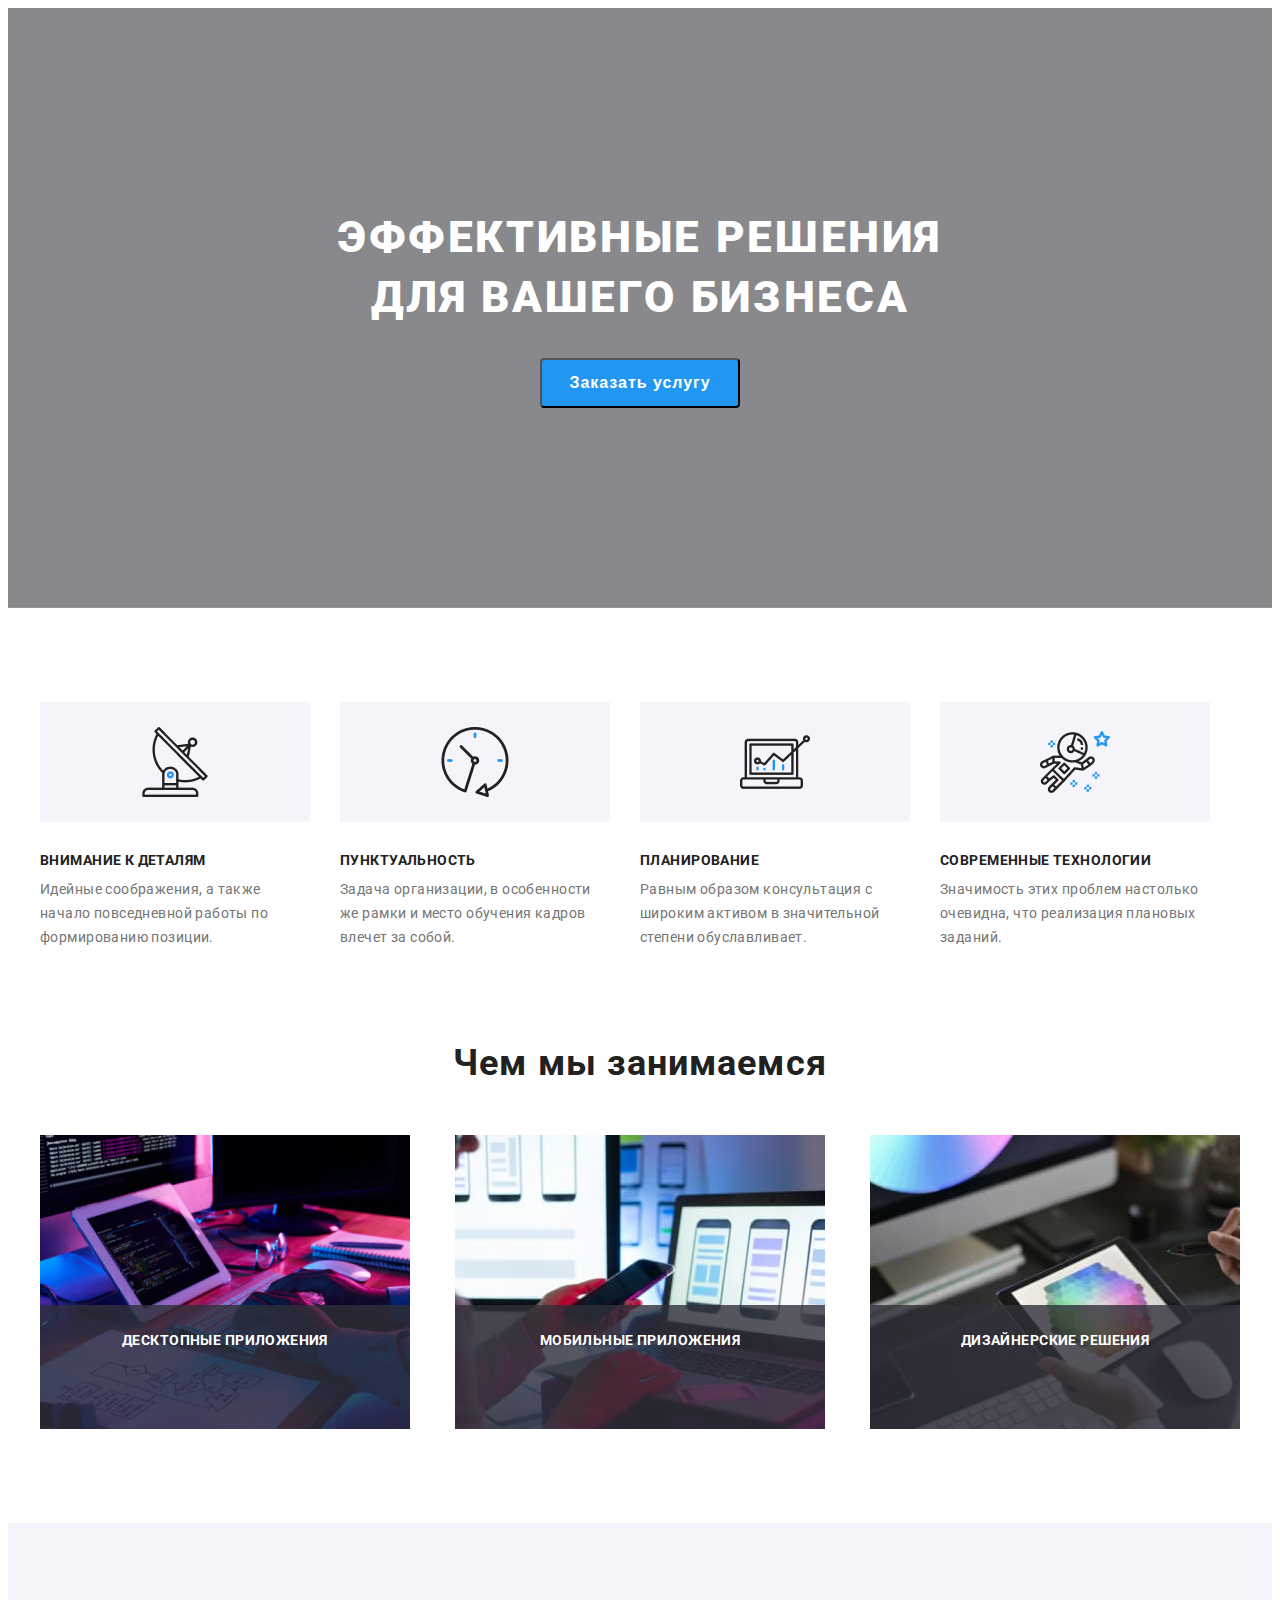
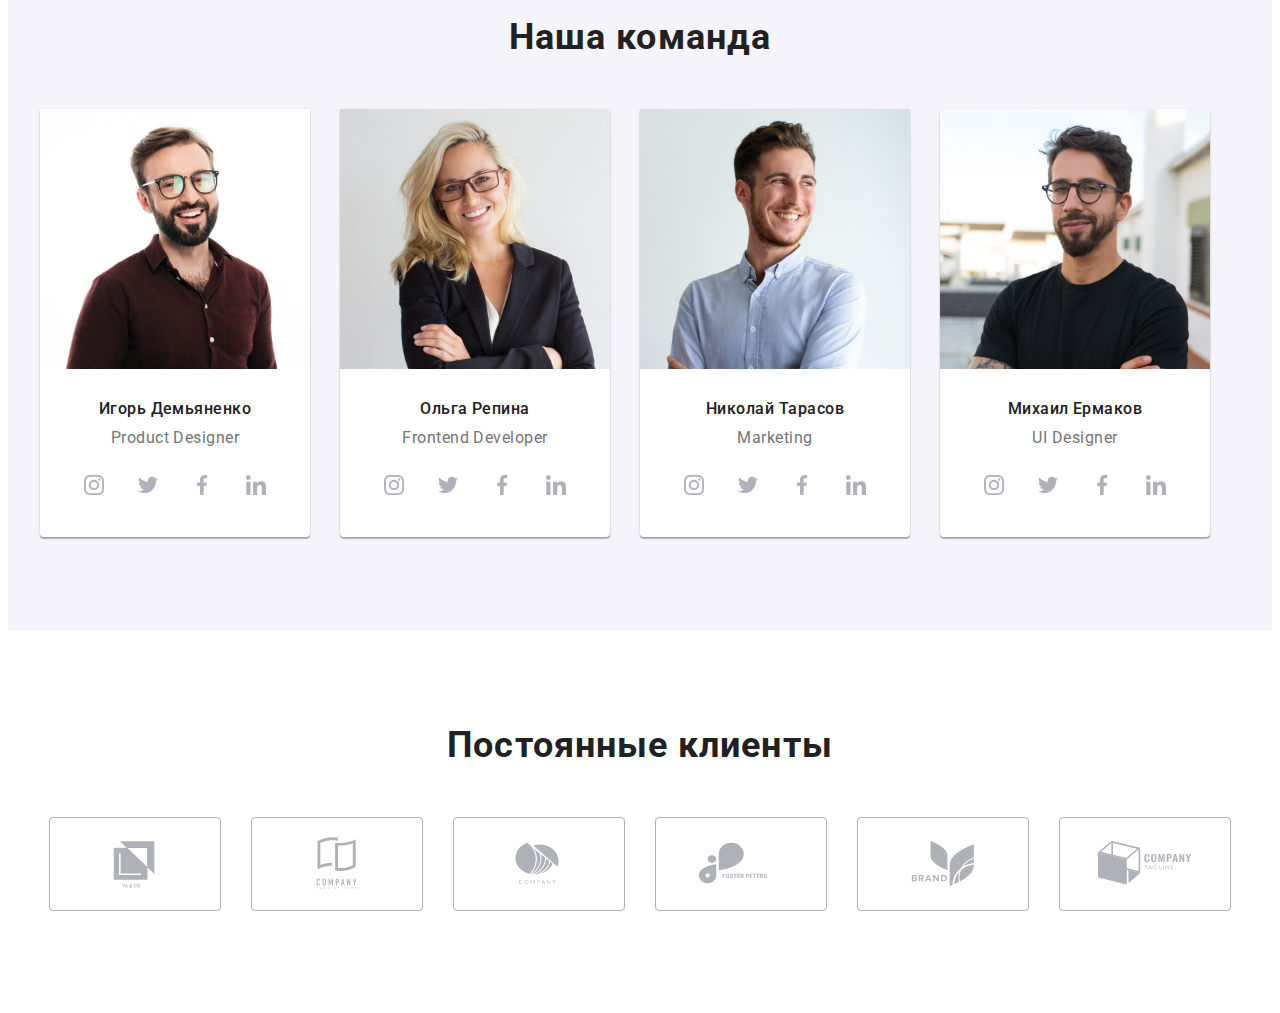
==== index.html @ 7abb2658 "clients" ====
<!DOCTYPE html>
<html lang="ru">
  <head>
    <meta charset="UTF-8" />
    <meta http-equiv="X-UA-Compatible" content="IE=edge" />
    <meta name="viewport" content="width=device-width, initial-scale=1.0" />
    <title>Document</title>
    <link rel="preconnect" href="https://fonts.googleapis.com" />
    <link rel="preconnect" href="https://fonts.gstatic.com" crossorigin />
    <link
      href="https://fonts.googleapis.com/css2?family=Raleway:wght@700&family=Roboto:wght@400;500;700;900&display=swap"
      rel="stylesheet"
    />
    <link
      rel="stylesheet"
      href="https://cdnjs.cloudflare.com/ajax/libs/modern-normalize/1.1.0/modern-normalize.min.css"
      integrity="sha512-wpPYUAdjBVSE4KJnH1VR1HeZfpl1ub8YT/NKx4PuQ5NmX2tKuGu6U/JRp5y+Y8XG2tV+wKQpNHVUX03MfMFn9Q=="
      crossorigin="anonymous"
      referrerpolicy="no-referrer"
    />
    <!-- <link rel="stylesheet" href="./css/styles.css" /> -->
    <link rel="stylesheet" href="./css/main.min.css" />
  </head>
  <body>
    <!-- <header class="header">
      <div class="conteiner conteiner--header">
        <a class="logo logo--header line-none" href="index.html"
          ><span class="logo__web">Web</span>Studio</a
        >
        <nav>
          <ul class="nav no-dots">
            <li class="nav__item">
              <a class="nav__link link line-none" href="index.html"> Студия </a>
            </li>
            <li class="nav__item">
              <a class="nav__link line-none" href="./portfolio.html">
                Портфолио
              </a>
            </li>
            <li class="nav__item">
              <a class="nav__link line-none" href=""> Контакты </a>
            </li>
          </ul>
        </nav>

        <ul class="contacts no-dots">
          <li class="contacts__item">
            <a class="contacts__link line-none" href="mailto:info@devstudio.com"
              ><svg class="contacts__icon" width="16" height="12">
                <use
                  href="./images/contacts/symbol-defs.svg#icon-envelope-1"
                ></use></svg
              >info@devstudio.com</a
            >
          </li>
          <li class="contacts__item">
            <a class="contacts__link line-none" href="tel:+380961111111"
              ><svg class="contacts__icon" width="10" height="16">
                <use
                  href="./images/contacts/symbol-defs.svg#icon-smartphone-1"
                ></use></svg
              >+38 096 111 11 11</a
            >
          </li>
        </ul>
      </div>
    </header> -->

    <main>
      <!-- секция с баннером -->
      <section class="baner">
        <div class="conteiner">
          <h1 class="baner__title">Эффективные решения для вашего бизнеса</h1>
          <button class="button" type="button" data-modal-open>
            Заказать услугу
          </button>
        </div>
      </section>

      <!-- секция с преимуществами -->
      <section class="benefits section">
        <div class="conteiner">
          <h2 class="visually-hidden">Наши преимущества</h2>
          <ul class="benefits__list no-dots">
            <li class="benefits__item">
              <h3 class="benefits__title">Внимание к деталям</h3>
              <p class="benefits__text">
                Идейные соображения, а также начало повседневной работы по
                формированию позиции.
              </p>
            </li>
            <li class="benefits__item">
              <h3 class="benefits__title">Пунктуальность</h3>
              <p class="benefits__text">
                Задача организации, в особенности же рамки и место обучения
                кадров влечет за собой.
              </p>
            </li>
            <li class="benefits__item">
              <h3 class="benefits__title">Планирование</h3>
              <p class="benefits__text">
                Равным образом консультация с широким активом в значительной
                степени обуславливает.
              </p>
            </li>
            <li class="benefits__item">
              <h3 class="benefits__title">Современные технологии</h3>
              <p class="benefits__text">
                Значимость этих проблем настолько очевидна, что реализация
                плановых заданий.
              </p>
            </li>
          </ul>
        </div>
      </section>

      <!-- секция Чем мы занимаемся -->
      <section class="pictures section">
        <div class="conteiner">
          <h2 class="title">Чем мы занимаемся</h2>
          <ul class="pictures__list no-dots">
            <li class="pictures__item">
              <a class="line-none" href=""
                ><div class="picture__caption">
                  <img
                    class="pictures__images"
                    src="images/index/box_1.jpg"
                    alt="программист набирает код на компьютере"
                    width="370"
                  />
                  <p class="pictures__text">десктопные приложения</p>
                </div></a
              >
            </li>
            <li class="pictures__item">
              <a class="line-none" href=""
                ><div class="picture__caption">
                  <img
                    class="pictures__images"
                    src="images/index/box.2.jpg"
                    alt="человек держит телефон перед монитоором"
                    width="370"
                  />
                  <p class="pictures__text">Мобильные приложения</p>
                </div></a
              >
            </li>
            <li class="pictures__item">
              <a class="line-none" href=""
                ><div class="picture__caption">
                  <img
                    class="pictures__images"
                    src="images/index/box.3.jpg"
                    alt="планшет в руках у человека"
                    width="370"
                  />
                  <p class="pictures__text">Дизайнерские решения</p>
                </div></a
              >
            </li>
          </ul>
        </div>
      </section>

      <!-- секция Наша команда -->
      <section class="team section">
        <div class="conteiner">
          <h2 class="title">Наша команда</h2>
          <ul class="team__list no-dots">
            <li class="team__item">
              <img
                src="images/index/igor-1.jpg"
                alt="Игорь Демьяненко"
                width="270"
              />
              <h3 class="team__names">Игорь Демьяненко</h3>
              <p class="team__profession">Product Designer</p>
              <ul class="social__list no-dots">
                <li class="social__item">
                  <a class="social__link line-none" href=""
                    ><svg class="social__icon" width="20" height="20">
                      <use
                        href="./images/social/icons.svg#icon-instagram-1"
                      ></use></svg
                  ></a>
                </li>
                <li class="social__item">
                  <a class="social__link line-none" href=""
                    ><svg class="social__icon" width="20" height="20">
                      <use
                        href="./images/social/icons.svg#icon-twitter-1"
                      ></use></svg
                  ></a>
                </li>
                <li class="social__item">
                  <a class="social__link line-none" href=""
                    ><svg class="social__icon" width="20" height="20">
                      <use
                        href="./images/social/icons.svg#icon-facebook-1"
                      ></use></svg
                  ></a>
                </li>
                <li class="social__item">
                  <a class="social__link line-none" href=""
                    ><svg class="social__icon" width="20" height="20">
                      <use
                        href="./images/social/icons.svg#icon-linkedin-1"
                      ></use></svg
                  ></a>
                </li>
              </ul>
            </li>
            <li class="team__item">
              <img
                src="images/index/olga-1.jpg"
                alt="Ольга Репина"
                width="270"
              />
              <h3 class="team__names">Ольга Репина</h3>
              <p class="team__profession">Frontend Developer</p>
              <ul class="social__list no-dots">
                <li class="social__item">
                  <a class="social__link" href=""
                    ><svg class="social__icon" width="20" height="20">
                      <use
                        href="./images/social/icons.svg#icon-instagram-1"
                      ></use></svg
                  ></a>
                </li>
                <li class="social__item">
                  <a class="social__link" href=""
                    ><svg class="social__icon" width="20" height="20">
                      <use
                        href="./images/social/icons.svg#icon-twitter-1"
                      ></use></svg
                  ></a>
                </li>
                <li class="social__item">
                  <a class="social__link" href=""
                    ><svg class="social__icon" width="20" height="20">
                      <use
                        href="./images/social/icons.svg#icon-facebook-1"
                      ></use></svg
                  ></a>
                </li>
                <li class="social__item">
                  <a class="social__link" href=""
                    ><svg class="social__icon" width="20" height="20">
                      <use
                        href="./images/social/icons.svg#icon-linkedin-1"
                      ></use></svg
                  ></a>
                </li>
              </ul>
            </li>
            <li class="team__item">
              <img
                src="images/index/nikolay-1.jpg"
                alt="Николай Тарасов"
                width="270"
              />
              <h3 class="team__names">Николай Тарасов</h3>
              <p class="team__profession">Marketing</p>
              <ul class="social__list no-dots">
                <li class="social__item">
                  <a class="social__link" href=""
                    ><svg class="social__icon" width="20" height="20">
                      <use
                        href="./images/social/icons.svg#icon-instagram-1"
                      ></use></svg
                  ></a>
                </li>
                <li class="social__item">
                  <a class="social__link" href=""
                    ><svg class="social__icon" width="20" height="20">
                      <use
                        href="./images/social/icons.svg#icon-twitter-1"
                      ></use></svg
                  ></a>
                </li>
                <li class="social__item">
                  <a class="social__link" href=""
                    ><svg class="social__icon" width="20" height="20">
                      <use
                        href="./images/social/icons.svg#icon-facebook-1"
                      ></use></svg
                  ></a>
                </li>
                <li class="social__item">
                  <a class="social__link" href=""
                    ><svg class="social__icon" width="20" height="20">
                      <use
                        href="./images/social/icons.svg#icon-linkedin-1"
                      ></use></svg
                  ></a>
                </li>
              </ul>
            </li>
            <li class="team__item">
              <img
                src="images/index/mixa-1.jpg"
                alt="Михаил Ермаков"
                width="270"
              />
              <h3 class="team__names">Михаил Ермаков</h3>
              <p class="team__profession">UI Designer</p>
              <ul class="social__list no-dots">
                <li class="social__item">
                  <a class="social__link" href=""
                    ><svg class="social__icon" width="20" height="20">
                      <use
                        href="./images/social/icons.svg#icon-instagram-1"
                      ></use></svg
                  ></a>
                </li>
                <li class="social__item">
                  <a class="social__link" href=""
                    ><svg class="social__icon" width="20" height="20">
                      <use
                        href="./images/social/icons.svg#icon-twitter-1"
                      ></use></svg
                  ></a>
                </li>
                <li class="social__item">
                  <a class="social__link" href=""
                    ><svg class="social__icon" width="20" height="20">
                      <use
                        href="./images/social/icons.svg#icon-facebook-1"
                      ></use></svg
                  ></a>
                </li>
                <li class="social__item">
                  <a class="social__link" href=""
                    ><svg class="social__icon" width="20" height="20">
                      <use
                        href="./images/social/icons.svg#icon-linkedin-1"
                      ></use></svg
                  ></a>
                </li>
              </ul>
            </li>
          </ul>
        </div>
      </section>

      <!-- секция Постоянные клиенты -->
      <section class="section clients">
        <div class="conteiner">
          <h2 class="title">Постоянные клиенты</h2>
          <ul class="clients__list no-dots">
            <li class="clients__item">
              <a class="clients__link line-none" href=""
                ><svg class="clients__icon" width="106" height="60">
                  <use
                    href="./images/clients/client-icon.svg#icon-group-1"
                  ></use></svg
              ></a>
            </li>
            <li class="clients__item">
              <a class="clients__link line-none" href=""
                ><svg class="clients__icon" width="106" height="60">
                  <use
                    href="./images/clients/client-icon.svg#icon-company-1"
                  ></use></svg
              ></a>
            </li>
            <li class="clients__item">
              <a class="clients__link line-none" href=""
                ><svg class="clients__icon" width="106" height="60">
                  <use
                    href="./images/clients/client-icon.svg#icon-Object-1"
                  ></use></svg
              ></a>
            </li>
            <li class="clients__item">
              <a class="clients__link line-none" href=""
                ><svg class="clients__icon" width="106" height="60">
                  <use
                    href="./images/clients/client-icon.svg#icon-foster-1"
                  ></use></svg
              ></a>
            </li>
            <li class="clients__item">
              <a class="clients__link line-none" href=""
                ><svg class="clients__icon" width="106" height="60">
                  <use
                    href="./images/clients/client-icon.svg#icon-brand-1"
                  ></use></svg
              ></a>
            </li>
            <li class="clients__item">
              <a class="clients__link line-none" href=""
                ><svg class="clients__icon" width="106" height="60">
                  <use
                    href="./images/clients/client-icon.svg#icon-tagline-1"
                  ></use></svg
              ></a>
            </li>
          </ul>
        </div>
      </section>
    </main>

    <!-- <footer class="footer">
      <div class="conteiner conteiner--footer">
        <div class="adress-logo">
          <a class="logo logo--footer line-none" href="index.html"
            ><span class="logo__web">Web</span>Studio</a
          >
          <address class="address">
            <p class="address__text">г. Киев, пр-т Леси Украинки, 26</p>
            <ul class="address__list no-dots">
              <li class="address__item">
                <a
                  class="address__link line-none"
                  href="mailto:info@example.com"
                  >info@example.com</a
                >
              </li>
              <li class="address__item">
                <a class="address__link line-none" href="tel:+380991111111"
                  >+38 099 111 11 11</a
                >
              </li>
            </ul>
          </address>
        </div>
        <div class="invitation">
          <p class="invitation__text">присоединяйтесь</p>
          <ul class="social__list no-dots">
            <li class="social__item">
              <a class="social__link line-none" href=""
                ><svg class="social__icon" width="20" height="20">
                  <use
                    href="./images/social/icons.svg#icon-instagram-1"
                  ></use></svg
              ></a>
            </li>
            <li class="social__item">
              <a class="social__link line-none" href=""
                ><svg class="social__icon" width="20" height="20">
                  <use
                    href="./images/social/icons.svg#icon-twitter-1"
                  ></use></svg
              ></a>
            </li>
            <li class="social__item">
              <a class="social__link line-none" href=""
                ><svg class="social__icon" width="20" height="20">
                  <use
                    href="./images/social/icons.svg#icon-facebook-1"
                  ></use></svg
              ></a>
            </li>
            <li class="social__item">
              <a class="social__link line-none" href=""
                ><svg class="social__icon" width="20" height="20">
                  <use
                    href="./images/social/icons.svg#icon-linkedin-1"
                  ></use></svg
              ></a>
            </li>
          </ul>
        </div>

        <form class="footer-form">
          <div class="subscribe">
            <label for="user_email" class="subscribe__email"
              >Подпишитесь на рассылку</label
            >
            <input
              type="email"
              name="email"
              id="user_email"
              class="subscribe__input"
              placeholder="E-mail"
            />
          </div>
          <button type="submit" class="button button--footer">
            Подписаться<svg class="button__icon" width="24" height="24">
              <use href="./images/social/icons.svg#icon-icon_send1"></use>
            </svg>
          </button>
        </form>
      </div>
    </footer> -->

    <div class="backdrop is-hidden" data-modal>
      <div class="modal">
        <button type="button" class="close-btn" data-modal-close>
          <svg class="close-btn__icon" width="18" height="18">
            <use href="./images/modal/symbol-defs.svg#icon-close-black-1"></use>
          </svg>
        </button>
        <p class="modal__title">Оставьте свои данные, мы вам перезвоним</p>
        <form action="#" class="modal__form">
          <div class="modal-field">
            <label for="user-name" class="modal-field__label">Имя</label>
            <div class="modal-field__wrap">
              <input
                type="text"
                class="modal-field__input"
                name="user-name"
                minlength="2"
                required
                id="user-name"
              />
              <svg class="modal-field__icon" width="18" height="18">
                <use href="./images/social/icons.svg#icon-person"></use>
              </svg>
            </div>
          </div>
          <div class="modal-field">
            <label for="user-tel" class="modal-field__label">Телефон</label>
            <div class="modal-field__wrap">
              <input
                type="tel"
                class="modal-field__input"
                name="user-tel"
                required
                id="user-tel"
              />
              <svg class="modal-field__icon" width="18" height="18">
                <use href="./images/social/icons.svg#icon-phone"></use>
              </svg>
            </div>
          </div>
          <div class="modal-field">
            <label for="user-email" class="modal-field__label">Почта</label>
            <div class="modal-field__wrap">
              <input
                type="email"
                class="modal-field__input"
                name="user-email"
                id="user-email"
              />
              <svg class="modal-field__icon" width="18" height="18">
                <use href="./images/social/icons.svg#icon-email"></use>
              </svg>
            </div>
          </div>

          <div class="field">
            <label for="user-text" class="modal-field__label"
              >Комментарий</label
            >
            <textarea
              name="user-text"
              id="user-text"
              class="modal-field__text"
              placeholder="Введите текст"
            ></textarea>
          </div>
          <div class="modal-policy">
            <input
              type="checkbox"
              class="modal-policy__check visually-hidden"
              name="policy"
              id="policy"
            />
            <label for="policy" class="modal-policy__text">
              Соглашаюсь с рассылкой и принимаю
              <a class="link-policy" href="">Условия договора</a></label
            >
          </div>
          <div class="submit-button">
            <button type="submit" class="button">Отправить</button>
          </div>
        </form>
      </div>
    </div>
    <script src="./js/model.js"></script>
  </body>
</html>
---- css/main.min.css ----
:root{--title-color: #212121;--button-color: #2196f3;--primery-text-color: #757575;--baner-text-color: #fff;--baner-color: rgba(196, 196, 196, 1);--filter-color: rgba(245, 244, 250, 1);--footer-text-color: rgba(255, 255, 255, 0.6);--footer-color: rgba(47, 48, 58, 1);--benefits-item-color: rgba(245, 244, 250, 1);--border-clients-color: rgba(175, 177, 184, 1);--icon-color: rgba(175, 177, 184, 1);--icon-hover-color: #fff;--footer-invitation-bg: rgba(255, 255, 255, 0.1);--backdrop-color: rgba(0, 0, 0, 0.2);--products-description-color: rgba(33, 150, 243, 0.9);--input-border-color: rgba(33, 33, 33, 0.2)}.visually-hidden{position:absolute;white-space:nowrap;width:1px;height:1px;overflow:hidden;border:0;padding:0;clip:rect(0 0 0 0);clip-path:inset(50%);margin:-1px}ul,p,h1,h2,h3{margin:0;padding:0}button{cursor:pointer}img{display:block;width:100%}.line-none{text-decoration:none}.no-dots{list-style:none}body{background-color:#fff;font-family:Roboto, sans-serif;color:var(--primery-text-color)}.section{padding-top:60px;padding-bottom:60px}@media screen and (min-width: 768px){.section{padding-top:60px;padding-bottom:60px}}@media screen and (min-width: 1200px){.section{padding-top:94px;padding-bottom:94px}}.title{font-weight:700;font-size:28px;line-height:1.18;text-align:center;letter-spacing:0.03em;margin-bottom:30px;color:var(--title-color)}@media screen and (min-width: 1200px){.title{font-size:36px;line-height:1.166;margin-bottom:50px}}.header{padding-top:24px;padding-bottom:25px;border-bottom:1px solid #ececec}.conteiner--header{display:flex;align-items:center}.logo--header{margin-right:93px}.nav{display:flex}.nav__item,.contacts__item{font-weight:500;font-size:14px;line-height:1.143;letter-spacing:0.02em;margin-right:50px}.nav__item:last-child,.contacts__item:last-child{margin-right:0}.nav__link{color:var(--title-color);transition-property:color;transition-duration:250ms;transition-timing-function:cubic-bezier(0.4, 0, 0.2, 1)}.link{color:var(--button-color);position:relative}.link::after{content:"";width:100%;height:4px;border-radius:2px;background-color:var(--button-color);position:absolute;left:0;bottom:-32px}.contacts{display:flex;align-items:center;margin-left:auto}.contacts__link{color:var(--primery-text-color);display:flex;align-items:center;transition-property:color;transition-duration:250ms;transition-timing-function:cubic-bezier(0.4, 0, 0.2, 1)}.contacts__link .contacts__icon{margin-right:10px;fill:currentColor}.nav__link:hover,.nav__link:active,.nav__link:focus,.contacts__link:hover,.contacts__link:focus{color:var(--button-color)}.footer-form{display:flex;width:570px;position:relative}.subscribe{display:flex;flex-direction:column}.subscribe__email{padding-bottom:20px;font-weight:700;font-size:14px;line-height:1.143;letter-spacing:0.03em;text-transform:uppercase;color:var(--icon-hover-color)}.subscribe__input{background-color:transparent;width:358px;height:50px;border:1px solid rgba(255,255,255,0.3);border-radius:4px;box-shadow:0px 4px 4px rgba(0,0,0,0.15)}.button--footer{padding-top:10px;padding-bottom:10px;padding-left:29px;display:flex;align-items:center;position:absolute;bottom:0px;right:0px}.button--footer .button__icon{fill:currentColor;margin-left:10px}.footer{color:#fff;background-color:var(--footer-color);padding:60px 0}.conteiner--footer{display:flex;align-items:baseline}.adress-logo{margin-right:70px}.logo.logo--footer{color:#fff}.address{margin-top:20px}.address__text,.address__item{font-style:normal;font-size:14px;line-height:1.71;letter-spacing:0.03em;margin-bottom:9px}.address__item:last-child{margin-bottom:0}.address__link{color:var(--footer-text-color);transition-property:color;transition-duration:250ms;transition-timing-function:cubic-bezier(0.4, 0, 0.2, 1)}.address__link:hover{color:var(--button-color)}.invitation{padding-top:12px;margin-right:93px}.invitation__text{font-weight:700;font-size:14px;line-height:16px;letter-spacing:0.03em;text-transform:uppercase;margin-bottom:20px}.invitation .social__link{color:var(--icon-hover-color);background-color:var(--footer-invitation-bg);transition-property:background-color;transition-duration:250ms;transition-timing-function:cubic-bezier(0.4, 0, 0.2, 1)}.invitation .social__link:hover,.invitation .social__link:focus{background-color:var(--button-color)}.conteiner{width:100%;margin-left:auto;margin-right:auto;padding:0 15px}@media screen and (min-width: 480px){.conteiner{width:480px}}@media screen and (min-width: 768px){.conteiner{width:768px}}@media screen and (min-width: 1200px){.conteiner{width:1200px}}.logo{font-family:Raleway;font-weight:700;font-size:26px;line-height:1.2;letter-spacing:0.03em;color:#000}.logo__web{color:var(--button-color)}.baner{max-width:480px;margin-right:auto;margin-left:auto;padding-top:118px;padding-bottom:118px;display:flex;align-items:center;background-repeat:no-repeat;background-position:center;background-size:cover;background-color:var(--baner-color);text-align:center;background-image:linear-gradient(to right, rgba(47,48,58,0.4), rgba(47,48,58,0.4)),url("../images/bg-img/hero480_1.jpg")}@media (min-device-pixel-ratio: 2), (-webkit-min-device-pixel-ratio: 2), (min-resolution: 192dpi), (min-resolution: 2dppx){.baner{background-image:linear-gradient(to right, rgba(47,48,58,0.4), rgba(47,48,58,0.4)),url("../images/bg-img/hero480_2x-min.jpg")}}@media screen and (min-width: 768px){.baner{max-width:768px;background-image:linear-gradient(to right, rgba(47,48,58,0.4), rgba(47,48,58,0.4)),url("../images/bg-img/hero768_1-min.jpg")}}@media screen and (min-width: 768px) and (min-device-pixel-ratio: 2), screen and (min-width: 768px) and (-webkit-min-device-pixel-ratio: 2), screen and (min-width: 768px) and (min-resolution: 192dpi), screen and (min-width: 768px) and (min-resolution: 2dppx){.baner{background-image:linear-gradient(to right, rgba(47,48,58,0.4), rgba(47,48,58,0.4)),url("../images/bg-img/hero768_2x-min.jpg")}}@media screen and (min-width: 1200px){.baner{padding-top:200px;padding-bottom:200px;max-width:1600px;background-image:linear-gradient(to right, rgba(47,48,58,0.4), rgba(47,48,58,0.4)),url("../images/bg-img/img.jpg")}}@media screen and (min-width: 1200px) and (min-device-pixel-ratio: 2), screen and (min-width: 1200px) and (-webkit-min-device-pixel-ratio: 2), screen and (min-width: 1200px) and (min-resolution: 192dpi), screen and (min-width: 1200px) and (min-resolution: 2dppx){.baner{background-image:linear-gradient(to right, rgba(47,48,58,0.4), rgba(47,48,58,0.4)),url("../images/bg-img/hero1600_2x-min.jpg")}}.baner__title{color:var(--baner-text-color);font-weight:900;font-size:26px;line-height:1.62;text-align:center;letter-spacing:0.06em;text-transform:uppercase;margin-right:auto;margin-left:auto;margin-bottom:30px}@media screen and (min-width: 480px){.baner__title{max-width:360px}}@media screen and (min-width: 1200px){.baner__title{max-width:696px;font-size:44px;line-height:1.36}}.button{width:200px;height:50px;background-color:var(--button-color);box-shadow:0px 4px 4px var(rgba(0,0,0,0.15));border-radius:4px;font-weight:700;font-size:16px;line-height:1.87;letter-spacing:0.06em;color:var(--baner-text-color);cursor:pointer}.button:hover,.button:focus{transition-property:color, background-color;transition-duration:250ms;transition-timing-function:cubic-bezier(0.4, 0, 0.2, 1);background-color:var(--icon-hover-color);color:var(--button-color)}.backdrop{position:fixed;top:0;left:0;width:100vw;height:100vh;background-color:var(--backdrop-color);display:flex;align-items:center;justify-content:center}.modal{width:528px;min-height:581px;background-color:#fff;position:relative;padding:40px}.close-btn{width:30px;height:30px;border-radius:50%;background-color:#ffffff;border:1px solid rgba(0,0,0,0.1);display:flex;justify-content:center;align-items:center;position:absolute;top:8px;right:8px}.close-btn:focus{border-color:var(--button-color);fill:var(--button-color)}.close-btn__icon{transition-property:fill;transition-duration:250ms;transition-timing-function:cubic-bezier(0.4, 0, 0.2, 1)}.close-btn:hover .close-btn__icon{fill:var(--button-color)}.is-hidden{opacity:0;visibility:hidden;pointer-events:none}.modal__title{font-weight:700;font-size:20px;line-height:1.15;text-align:center;letter-spacing:0.03em;color:var(--title-color);margin-bottom:12px}.modal-field{margin-bottom:10px}.modal-field__label{font-weight:400;font-size:12px;line-height:1.17;letter-spacing:0.01em;display:block;margin-bottom:4px}.modal-field__wrap{position:relative}.modal-field__text{width:100%;height:120px;border:1px solid var(--input-border-color);border-radius:4px;padding:12px 16px;color:var(--title-color);font-size:14px;resize:none}.modal-field__input{width:100%;height:40px;border:1px solid var(--input-border-color);border-radius:4px;padding-left:42px;color:var(--title-color);font-size:14px;outline:none;transition-property:border-color;transition-duration:250ms;transition-timing-function:cubic-bezier(0.4, 0, 0.2, 1)}.modal-field__input:focus{border-color:var(--button-color)}.modal-field__input:focus+.modal-field__icon{fill:var(--button-color)}.modal-field__icon{fill:var(--title-color);position:absolute;left:12px;top:50%;transform:translateY(-50%);transition-property:fill;transition-duration:250ms;transition-timing-function:cubic-bezier(0.4, 0, 0.2, 1)}.field{margin-bottom:20px}.field:focus{border-color:var(--button-color)}.modal-policy{display:flex;justify-content:center;margin-bottom:30px}.modal-policy__text{font-size:14px;line-height:1.71;letter-spacing:0.03em;display:flex;align-items:center;position:relative}.link-policy{margin-left:6px;color:var(--button-color)}.modal-policy__text::before{content:"";width:16px;height:15px;border:2px solid var(--title-color);border-radius:2px;margin-right:7px;background-image:url(../images/modal/Vector1.svg);background-position:center;background-size:16px;background-repeat:no-repeat}.modal-policy__check:checked+.modal-policy__text::before{background-color:var(--button-color);border:none}.submit-button{text-align:center}.benefits__title{font-weight:700;font-size:14px;line-height:1.143;letter-spacing:0.03em;text-transform:uppercase;color:var(--title-color);text-align:center;margin-bottom:10px}@media screen and (min-width: 768px){.benefits__title{text-align:left}}.benefits__list{margin-bottom:-30px}@media screen and (min-width: 768px){.benefits__list{display:flex;flex-wrap:wrap;margin-right:-30px}}@media screen and (min-width: 1200px){.benefits__list{display:flex;margin-right:-30px}}.benefits__item{width:100%;margin-bottom:30px}@media screen and (min-width: 768px){.benefits__item{width:354px;margin-right:30px}}@media screen and (min-width: 1200px){.benefits__item{width:270px;margin-right:30px}}.benefits__item::before{display:block;content:"";height:120px;background-color:var(--benefits-item-color);background-size:70px 70px;background-position:center;background-repeat:no-repeat;margin-bottom:30px}.benefits__text{font-size:14px;line-height:1.71;letter-spacing:0.03em}.benefits__item:nth-child(1)::before{background-image:url(../images/banefis-icon/antenna_1.png)}.benefits__item:nth-child(2)::before{background-image:url(../images/banefis-icon/clock.png)}.benefits__item:nth-child(3)::before{background-image:url(../images/banefis-icon/diagram.png)}.benefits__item:nth-child(4)::before{background-image:url(../images/banefis-icon/astronaut.png)}.pictures{padding-top:0}.pictures__list{display:flex;justify-content:space-between}.pictures__item{width:370px;position:relative}.pictures__images{display:block}.pictures__text{font-weight:700;font-size:14px;line-height:16px;text-align:center;letter-spacing:0.03em;text-transform:uppercase;color:var(--baner-text-color);background-color:rgba(47,48,58,0.8);width:100%;height:70px;padding-top:27px;padding-bottom:27px;position:absolute;bottom:0;left:0}@media screen and (max-width: 1200px){.pictures{position:absolute;white-space:nowrap;width:1px;height:1px;overflow:hidden;border:0;padding:0;clip:rect(0 0 0 0);clip-path:inset(50%);margin:-1px}}.social__list{display:flex;justify-content:center}.social__item+.social__item{margin-left:10px}.social__link{text-decoration:none;width:44px;height:44px;border-radius:50%;display:flex;justify-content:center;align-items:center;color:var(--icon-color);transition-property:color, background-color;transition-duration:250ms;transition-timing-function:cubic-bezier(0.4, 0, 0.2, 1)}.social__link:hover,.social__link:focus{background-color:var(--button-color);color:var(--icon-hover-color)}.social__icon{fill:currentColor}.team{background-color:var(--filter-color)}.team__list{margin-bottom:-30px}@media screen and (min-width: 768px){.team__list{display:flex;flex-wrap:wrap;margin-right:-30px}}@media screen and (min-width: 1200px){.team__list{display:flex;margin-right:-30px}}.team__item{width:100%;margin-bottom:30px;padding-bottom:24px;background:#ffffff;box-shadow:0px 1px 3px rgba(0,0,0,0.12),0px 1px 1px rgba(0,0,0,0.14),0px 2px 1px rgba(0,0,0,0.2);border-radius:0px 0px 4px 4px}@media screen and (min-width: 768px){.team__item{width:354px;margin-right:30px}}@media screen and (min-width: 1200px){.team__item{width:270px;margin-right:30px;padding-bottom:30px}}.team__names{font-weight:500;font-size:16px;line-height:1.1875;text-align:center;letter-spacing:0.03em;margin-top:30px;margin-bottom:10px;color:var(--title-color)}.team__profession{font-size:16px;line-height:1.1875;text-align:center;letter-spacing:0.03em;margin-bottom:16px}.clients__list{display:flex;flex-wrap:wrap;justify-content:center;margin-right:-30px;margin-bottom:-30px}.clients__item{margin-right:30px;margin-bottom:30px}.clients__link{text-decoration:none;display:flex;justify-content:center;align-items:center;width:210px;height:92px;border:1px solid var(--border-clients-color);border-radius:4px;color:var(--icon-color);transition-property:border-color, color;transition-duration:250ms;transition-timing-function:cubic-bezier(0.4, 0, 0.2, 1)}.clients__link:hover,.clients__link:focus{border-color:var(--button-color);color:var(--button-color)}@media screen and (min-width: 768px){.clients__link{width:226px}}@media screen and (min-width: 1200px){.clients__link{width:170px}}.clients__icon{fill:currentColor}.radio-btn{display:flex;justify-content:center;margin-bottom:50px}.radio-btn__item{margin-right:8px}.radio-btn__item:last-child{margin-right:0}.radio-btn__filter{font-weight:500;font-size:16px;line-height:1.62;text-align:center;letter-spacing:0.03em;background-color:var(--filter-color);color:var(--title-color);padding:6px 22px;border:none;border-radius:4px;transition-property:box-shadow, color, background-color;transition-duration:250ms;transition-timing-function:cubic-bezier(0.4, 0, 0.2, 1)}.radio-btn__filter:hover,.radio-btn__filter:focus{background-color:var(--button-color);color:var(--baner-text-color);cursor:pointer;box-shadow:0px 3px 1px rgba(0,0,0,0.1),0px 1px 2px rgba(0,0,0,0.08),0px 2px 2px rgba(0,0,0,0.12)}.products__list{display:flex;flex-wrap:wrap;margin-right:-30px;margin-bottom:-30px}.products__item{width:370px;border:1px solid #eee;margin-right:30px;margin-bottom:30px;transition-property:box-shadow;transition-duration:250ms;transition-timing-function:cubic-bezier(0.4, 0, 0.2, 1);transition-delay:0}.products__item:hover{box-shadow:0px 1px 1px rgba(0,0,0,0.12),0px 4px 4px rgba(0,0,0,0.06),1px 4px 6px rgba(0,0,0,0.16)}.products__box{position:relative;overflow:hidden}.products__box__img{display:block}.products__description{font-weight:400;font-size:18px;line-height:1.56;letter-spacing:0.03em;color:var(--icon-hover-color);padding-top:63px;padding-left:24px;padding-right:24px;background-color:var(--products-description-color);position:absolute;top:0;left:0;height:100%;transform:translateY(100%);transition-property:transform;transition-duration:250ms;transition-timing-function:cubic-bezier(0.4, 0, 0.2, 1);transition-delay:0}.products__item:hover .products__description{transform:translateY(0)}.products__item-div{padding-left:24px;padding-right:24px;padding-bottom:20px;padding-top:20px}.products__title{font-weight:700;font-size:18px;line-height:2;letter-spacing:0.06em;color:var(--title-color);margin-bottom:4px}.products__type{font-size:16px;line-height:1.87;letter-spacing:0.03em}
/*# sourceMappingURL=main.min.css.map */
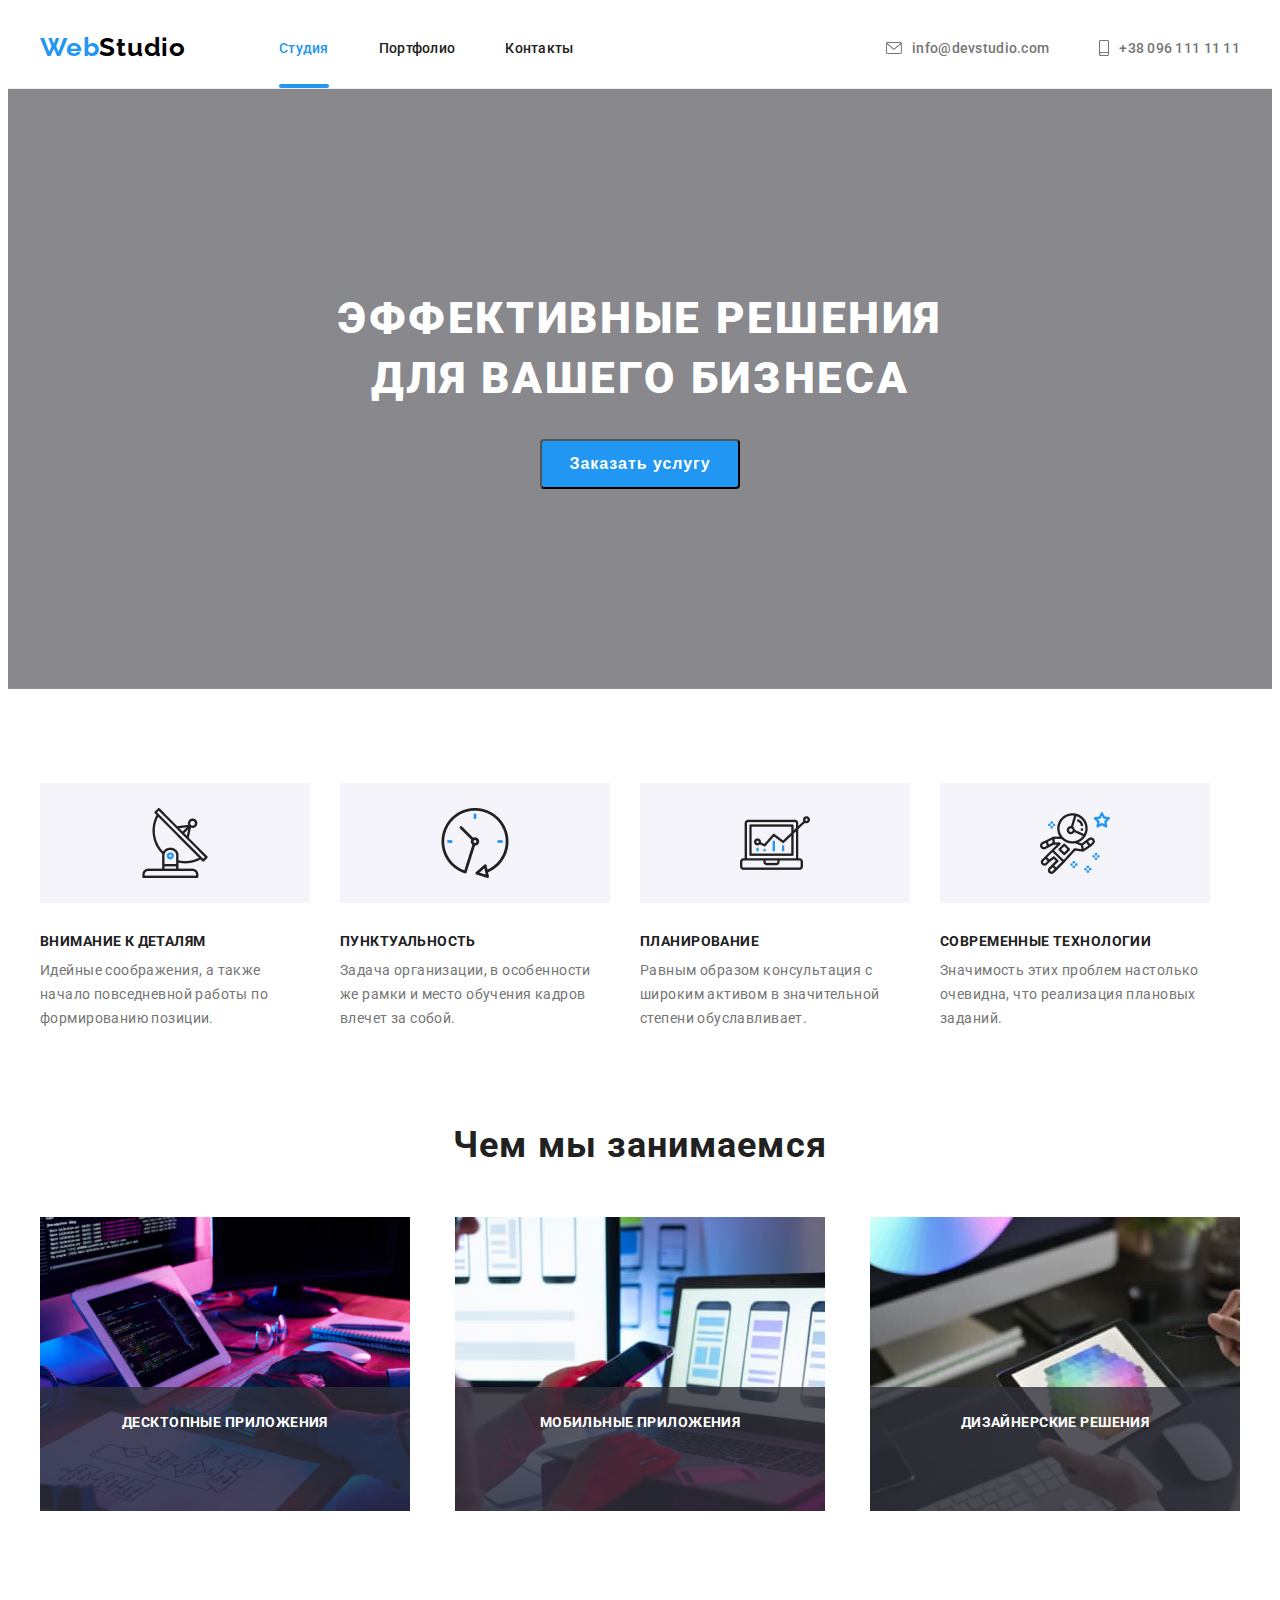
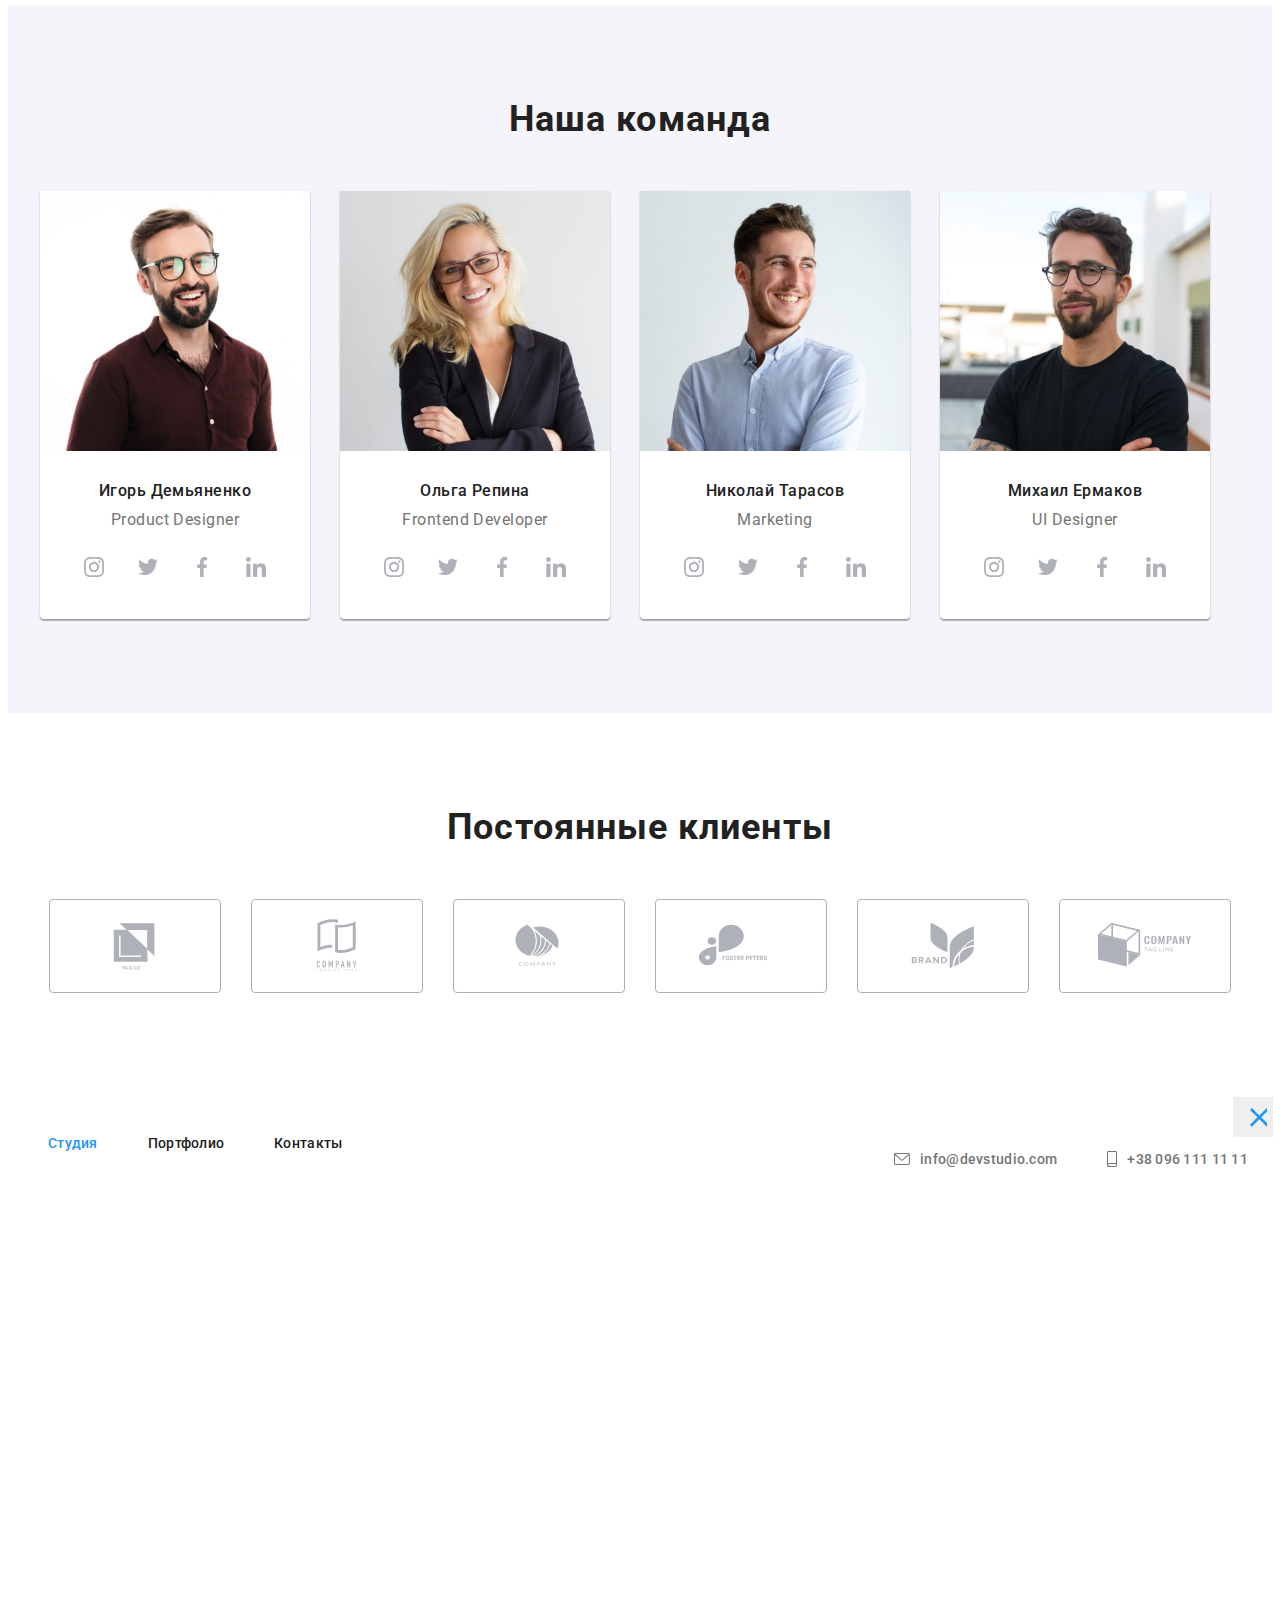
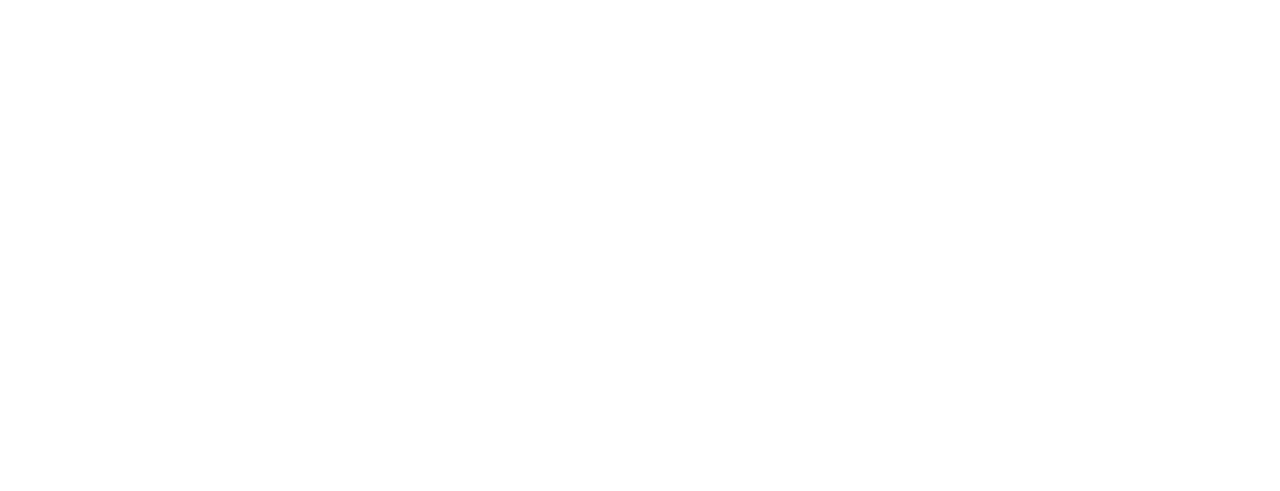
==== commit 8e6940c4: "меню" ====
--- a/index.html
+++ b/index.html
@@ -22,12 +22,19 @@
     <link rel="stylesheet" href="./css/main.min.css" />
   </head>
   <body>
-    <!-- <header class="header">
+    <header class="header">
       <div class="conteiner conteiner--header">
         <a class="logo logo--header line-none" href="index.html"
           ><span class="logo__web">Web</span>Studio</a
         >
-        <nav>
+
+        <button type="button" class="menu-button">
+          <svg class="menu-button_icon" width="40" height="40">
+            <use href="./images/modal/close-black-1.svg"></use>
+          </svg>
+        </button>
+
+        <nav class="hidden-heder">
           <ul class="nav no-dots">
             <li class="nav__item">
               <a class="nav__link link line-none" href="index.html"> Студия </a>
@@ -43,7 +50,7 @@
           </ul>
         </nav>
 
-        <ul class="contacts no-dots">
+        <ul class="contacts no-dots hidden-heder">
           <li class="contacts__item">
             <a class="contacts__link line-none" href="mailto:info@devstudio.com"
               ><svg class="contacts__icon" width="16" height="12">
@@ -64,7 +71,7 @@
           </li>
         </ul>
       </div>
-    </header> -->
+    </header>
 
     <main>
       <!-- секция с баннером -->
@@ -484,6 +491,57 @@
         </form>
       </div>
     </footer> -->
+
+    <!-- is-hidden -->
+
+    <div class="menu-page">
+      <div class="menu">
+        <button type="button" class="menu-close-btn">
+          <svg class="menu-close-btn__icon" width="40" height="40">
+            <use href="./images/menu/close_menu_40px.svg"></use>
+          </svg>
+        </button>
+
+        <nav class="fff">
+          <ul class="nav no-dots">
+            <li class="nav__item">
+              <a class="nav__link link-menu line-none" href="index.html">
+                Студия
+              </a>
+            </li>
+            <li class="nav__item">
+              <a class="nav__link line-none" href="./portfolio.html">
+                Портфолио
+              </a>
+            </li>
+            <li class="nav__item">
+              <a class="nav__link line-none" href=""> Контакты </a>
+            </li>
+          </ul>
+        </nav>
+
+        <ul class="contacts no-dots">
+          <li class="contacts__item">
+            <a class="contacts__link line-none" href="mailto:info@devstudio.com"
+              ><svg class="contacts__icon" width="16" height="12">
+                <use
+                  href="./images/contacts/symbol-defs.svg#icon-envelope-1"
+                ></use></svg
+              >info@devstudio.com</a
+            >
+          </li>
+          <li class="contacts__item">
+            <a class="contacts__link line-none" href="tel:+380961111111"
+              ><svg class="contacts__icon" width="10" height="16">
+                <use
+                  href="./images/contacts/symbol-defs.svg#icon-smartphone-1"
+                ></use></svg
+              >+38 096 111 11 11</a
+            >
+          </li>
+        </ul>
+      </div>
+    </div>
 
     <div class="backdrop is-hidden" data-modal>
       <div class="modal">
--- a/css/main.min.css
+++ b/css/main.min.css
@@ -1,2 +1,2 @@
-:root{--title-color: #212121;--button-color: #2196f3;--primery-text-color: #757575;--baner-text-color: #fff;--baner-color: rgba(196, 196, 196, 1);--filter-color: rgba(245, 244, 250, 1);--footer-text-color: rgba(255, 255, 255, 0.6);--footer-color: rgba(47, 48, 58, 1);--benefits-item-color: rgba(245, 244, 250, 1);--border-clients-color: rgba(175, 177, 184, 1);--icon-color: rgba(175, 177, 184, 1);--icon-hover-color: #fff;--footer-invitation-bg: rgba(255, 255, 255, 0.1);--backdrop-color: rgba(0, 0, 0, 0.2);--products-description-color: rgba(33, 150, 243, 0.9);--input-border-color: rgba(33, 33, 33, 0.2)}.visually-hidden{position:absolute;white-space:nowrap;width:1px;height:1px;overflow:hidden;border:0;padding:0;clip:rect(0 0 0 0);clip-path:inset(50%);margin:-1px}ul,p,h1,h2,h3{margin:0;padding:0}button{cursor:pointer}img{display:block;width:100%}.line-none{text-decoration:none}.no-dots{list-style:none}body{background-color:#fff;font-family:Roboto, sans-serif;color:var(--primery-text-color)}.section{padding-top:60px;padding-bottom:60px}@media screen and (min-width: 768px){.section{padding-top:60px;padding-bottom:60px}}@media screen and (min-width: 1200px){.section{padding-top:94px;padding-bottom:94px}}.title{font-weight:700;font-size:28px;line-height:1.18;text-align:center;letter-spacing:0.03em;margin-bottom:30px;color:var(--title-color)}@media screen and (min-width: 1200px){.title{font-size:36px;line-height:1.166;margin-bottom:50px}}.header{padding-top:24px;padding-bottom:25px;border-bottom:1px solid #ececec}.conteiner--header{display:flex;align-items:center}.logo--header{margin-right:93px}.nav{display:flex}.nav__item,.contacts__item{font-weight:500;font-size:14px;line-height:1.143;letter-spacing:0.02em;margin-right:50px}.nav__item:last-child,.contacts__item:last-child{margin-right:0}.nav__link{color:var(--title-color);transition-property:color;transition-duration:250ms;transition-timing-function:cubic-bezier(0.4, 0, 0.2, 1)}.link{color:var(--button-color);position:relative}.link::after{content:"";width:100%;height:4px;border-radius:2px;background-color:var(--button-color);position:absolute;left:0;bottom:-32px}.contacts{display:flex;align-items:center;margin-left:auto}.contacts__link{color:var(--primery-text-color);display:flex;align-items:center;transition-property:color;transition-duration:250ms;transition-timing-function:cubic-bezier(0.4, 0, 0.2, 1)}.contacts__link .contacts__icon{margin-right:10px;fill:currentColor}.nav__link:hover,.nav__link:active,.nav__link:focus,.contacts__link:hover,.contacts__link:focus{color:var(--button-color)}.footer-form{display:flex;width:570px;position:relative}.subscribe{display:flex;flex-direction:column}.subscribe__email{padding-bottom:20px;font-weight:700;font-size:14px;line-height:1.143;letter-spacing:0.03em;text-transform:uppercase;color:var(--icon-hover-color)}.subscribe__input{background-color:transparent;width:358px;height:50px;border:1px solid rgba(255,255,255,0.3);border-radius:4px;box-shadow:0px 4px 4px rgba(0,0,0,0.15)}.button--footer{padding-top:10px;padding-bottom:10px;padding-left:29px;display:flex;align-items:center;position:absolute;bottom:0px;right:0px}.button--footer .button__icon{fill:currentColor;margin-left:10px}.footer{color:#fff;background-color:var(--footer-color);padding:60px 0}.conteiner--footer{display:flex;align-items:baseline}.adress-logo{margin-right:70px}.logo.logo--footer{color:#fff}.address{margin-top:20px}.address__text,.address__item{font-style:normal;font-size:14px;line-height:1.71;letter-spacing:0.03em;margin-bottom:9px}.address__item:last-child{margin-bottom:0}.address__link{color:var(--footer-text-color);transition-property:color;transition-duration:250ms;transition-timing-function:cubic-bezier(0.4, 0, 0.2, 1)}.address__link:hover{color:var(--button-color)}.invitation{padding-top:12px;margin-right:93px}.invitation__text{font-weight:700;font-size:14px;line-height:16px;letter-spacing:0.03em;text-transform:uppercase;margin-bottom:20px}.invitation .social__link{color:var(--icon-hover-color);background-color:var(--footer-invitation-bg);transition-property:background-color;transition-duration:250ms;transition-timing-function:cubic-bezier(0.4, 0, 0.2, 1)}.invitation .social__link:hover,.invitation .social__link:focus{background-color:var(--button-color)}.conteiner{width:100%;margin-left:auto;margin-right:auto;padding:0 15px}@media screen and (min-width: 480px){.conteiner{width:480px}}@media screen and (min-width: 768px){.conteiner{width:768px}}@media screen and (min-width: 1200px){.conteiner{width:1200px}}.logo{font-family:Raleway;font-weight:700;font-size:26px;line-height:1.2;letter-spacing:0.03em;color:#000}.logo__web{color:var(--button-color)}.baner{max-width:480px;margin-right:auto;margin-left:auto;padding-top:118px;padding-bottom:118px;display:flex;align-items:center;background-repeat:no-repeat;background-position:center;background-size:cover;background-color:var(--baner-color);text-align:center;background-image:linear-gradient(to right, rgba(47,48,58,0.4), rgba(47,48,58,0.4)),url("../images/bg-img/hero480_1.jpg")}@media (min-device-pixel-ratio: 2), (-webkit-min-device-pixel-ratio: 2), (min-resolution: 192dpi), (min-resolution: 2dppx){.baner{background-image:linear-gradient(to right, rgba(47,48,58,0.4), rgba(47,48,58,0.4)),url("../images/bg-img/hero480_2x-min.jpg")}}@media screen and (min-width: 768px){.baner{max-width:768px;background-image:linear-gradient(to right, rgba(47,48,58,0.4), rgba(47,48,58,0.4)),url("../images/bg-img/hero768_1-min.jpg")}}@media screen and (min-width: 768px) and (min-device-pixel-ratio: 2), screen and (min-width: 768px) and (-webkit-min-device-pixel-ratio: 2), screen and (min-width: 768px) and (min-resolution: 192dpi), screen and (min-width: 768px) and (min-resolution: 2dppx){.baner{background-image:linear-gradient(to right, rgba(47,48,58,0.4), rgba(47,48,58,0.4)),url("../images/bg-img/hero768_2x-min.jpg")}}@media screen and (min-width: 1200px){.baner{padding-top:200px;padding-bottom:200px;max-width:1600px;background-image:linear-gradient(to right, rgba(47,48,58,0.4), rgba(47,48,58,0.4)),url("../images/bg-img/img.jpg")}}@media screen and (min-width: 1200px) and (min-device-pixel-ratio: 2), screen and (min-width: 1200px) and (-webkit-min-device-pixel-ratio: 2), screen and (min-width: 1200px) and (min-resolution: 192dpi), screen and (min-width: 1200px) and (min-resolution: 2dppx){.baner{background-image:linear-gradient(to right, rgba(47,48,58,0.4), rgba(47,48,58,0.4)),url("../images/bg-img/hero1600_2x-min.jpg")}}.baner__title{color:var(--baner-text-color);font-weight:900;font-size:26px;line-height:1.62;text-align:center;letter-spacing:0.06em;text-transform:uppercase;margin-right:auto;margin-left:auto;margin-bottom:30px}@media screen and (min-width: 480px){.baner__title{max-width:360px}}@media screen and (min-width: 1200px){.baner__title{max-width:696px;font-size:44px;line-height:1.36}}.button{width:200px;height:50px;background-color:var(--button-color);box-shadow:0px 4px 4px var(rgba(0,0,0,0.15));border-radius:4px;font-weight:700;font-size:16px;line-height:1.87;letter-spacing:0.06em;color:var(--baner-text-color);cursor:pointer}.button:hover,.button:focus{transition-property:color, background-color;transition-duration:250ms;transition-timing-function:cubic-bezier(0.4, 0, 0.2, 1);background-color:var(--icon-hover-color);color:var(--button-color)}.backdrop{position:fixed;top:0;left:0;width:100vw;height:100vh;background-color:var(--backdrop-color);display:flex;align-items:center;justify-content:center}.modal{width:528px;min-height:581px;background-color:#fff;position:relative;padding:40px}.close-btn{width:30px;height:30px;border-radius:50%;background-color:#ffffff;border:1px solid rgba(0,0,0,0.1);display:flex;justify-content:center;align-items:center;position:absolute;top:8px;right:8px}.close-btn:focus{border-color:var(--button-color);fill:var(--button-color)}.close-btn__icon{transition-property:fill;transition-duration:250ms;transition-timing-function:cubic-bezier(0.4, 0, 0.2, 1)}.close-btn:hover .close-btn__icon{fill:var(--button-color)}.is-hidden{opacity:0;visibility:hidden;pointer-events:none}.modal__title{font-weight:700;font-size:20px;line-height:1.15;text-align:center;letter-spacing:0.03em;color:var(--title-color);margin-bottom:12px}.modal-field{margin-bottom:10px}.modal-field__label{font-weight:400;font-size:12px;line-height:1.17;letter-spacing:0.01em;display:block;margin-bottom:4px}.modal-field__wrap{position:relative}.modal-field__text{width:100%;height:120px;border:1px solid var(--input-border-color);border-radius:4px;padding:12px 16px;color:var(--title-color);font-size:14px;resize:none}.modal-field__input{width:100%;height:40px;border:1px solid var(--input-border-color);border-radius:4px;padding-left:42px;color:var(--title-color);font-size:14px;outline:none;transition-property:border-color;transition-duration:250ms;transition-timing-function:cubic-bezier(0.4, 0, 0.2, 1)}.modal-field__input:focus{border-color:var(--button-color)}.modal-field__input:focus+.modal-field__icon{fill:var(--button-color)}.modal-field__icon{fill:var(--title-color);position:absolute;left:12px;top:50%;transform:translateY(-50%);transition-property:fill;transition-duration:250ms;transition-timing-function:cubic-bezier(0.4, 0, 0.2, 1)}.field{margin-bottom:20px}.field:focus{border-color:var(--button-color)}.modal-policy{display:flex;justify-content:center;margin-bottom:30px}.modal-policy__text{font-size:14px;line-height:1.71;letter-spacing:0.03em;display:flex;align-items:center;position:relative}.link-policy{margin-left:6px;color:var(--button-color)}.modal-policy__text::before{content:"";width:16px;height:15px;border:2px solid var(--title-color);border-radius:2px;margin-right:7px;background-image:url(../images/modal/Vector1.svg);background-position:center;background-size:16px;background-repeat:no-repeat}.modal-policy__check:checked+.modal-policy__text::before{background-color:var(--button-color);border:none}.submit-button{text-align:center}.benefits__title{font-weight:700;font-size:14px;line-height:1.143;letter-spacing:0.03em;text-transform:uppercase;color:var(--title-color);text-align:center;margin-bottom:10px}@media screen and (min-width: 768px){.benefits__title{text-align:left}}.benefits__list{margin-bottom:-30px}@media screen and (min-width: 768px){.benefits__list{display:flex;flex-wrap:wrap;margin-right:-30px}}@media screen and (min-width: 1200px){.benefits__list{display:flex;margin-right:-30px}}.benefits__item{width:100%;margin-bottom:30px}@media screen and (min-width: 768px){.benefits__item{width:354px;margin-right:30px}}@media screen and (min-width: 1200px){.benefits__item{width:270px;margin-right:30px}}.benefits__item::before{display:block;content:"";height:120px;background-color:var(--benefits-item-color);background-size:70px 70px;background-position:center;background-repeat:no-repeat;margin-bottom:30px}.benefits__text{font-size:14px;line-height:1.71;letter-spacing:0.03em}.benefits__item:nth-child(1)::before{background-image:url(../images/banefis-icon/antenna_1.png)}.benefits__item:nth-child(2)::before{background-image:url(../images/banefis-icon/clock.png)}.benefits__item:nth-child(3)::before{background-image:url(../images/banefis-icon/diagram.png)}.benefits__item:nth-child(4)::before{background-image:url(../images/banefis-icon/astronaut.png)}.pictures{padding-top:0}.pictures__list{display:flex;justify-content:space-between}.pictures__item{width:370px;position:relative}.pictures__images{display:block}.pictures__text{font-weight:700;font-size:14px;line-height:16px;text-align:center;letter-spacing:0.03em;text-transform:uppercase;color:var(--baner-text-color);background-color:rgba(47,48,58,0.8);width:100%;height:70px;padding-top:27px;padding-bottom:27px;position:absolute;bottom:0;left:0}@media screen and (max-width: 1200px){.pictures{position:absolute;white-space:nowrap;width:1px;height:1px;overflow:hidden;border:0;padding:0;clip:rect(0 0 0 0);clip-path:inset(50%);margin:-1px}}.social__list{display:flex;justify-content:center}.social__item+.social__item{margin-left:10px}.social__link{text-decoration:none;width:44px;height:44px;border-radius:50%;display:flex;justify-content:center;align-items:center;color:var(--icon-color);transition-property:color, background-color;transition-duration:250ms;transition-timing-function:cubic-bezier(0.4, 0, 0.2, 1)}.social__link:hover,.social__link:focus{background-color:var(--button-color);color:var(--icon-hover-color)}.social__icon{fill:currentColor}.team{background-color:var(--filter-color)}.team__list{margin-bottom:-30px}@media screen and (min-width: 768px){.team__list{display:flex;flex-wrap:wrap;margin-right:-30px}}@media screen and (min-width: 1200px){.team__list{display:flex;margin-right:-30px}}.team__item{width:100%;margin-bottom:30px;padding-bottom:24px;background:#ffffff;box-shadow:0px 1px 3px rgba(0,0,0,0.12),0px 1px 1px rgba(0,0,0,0.14),0px 2px 1px rgba(0,0,0,0.2);border-radius:0px 0px 4px 4px}@media screen and (min-width: 768px){.team__item{width:354px;margin-right:30px}}@media screen and (min-width: 1200px){.team__item{width:270px;margin-right:30px;padding-bottom:30px}}.team__names{font-weight:500;font-size:16px;line-height:1.1875;text-align:center;letter-spacing:0.03em;margin-top:30px;margin-bottom:10px;color:var(--title-color)}.team__profession{font-size:16px;line-height:1.1875;text-align:center;letter-spacing:0.03em;margin-bottom:16px}.clients__list{display:flex;flex-wrap:wrap;justify-content:center;margin-right:-30px;margin-bottom:-30px}.clients__item{margin-right:30px;margin-bottom:30px}.clients__link{text-decoration:none;display:flex;justify-content:center;align-items:center;width:210px;height:92px;border:1px solid var(--border-clients-color);border-radius:4px;color:var(--icon-color);transition-property:border-color, color;transition-duration:250ms;transition-timing-function:cubic-bezier(0.4, 0, 0.2, 1)}.clients__link:hover,.clients__link:focus{border-color:var(--button-color);color:var(--button-color)}@media screen and (min-width: 768px){.clients__link{width:226px}}@media screen and (min-width: 1200px){.clients__link{width:170px}}.clients__icon{fill:currentColor}.radio-btn{display:flex;justify-content:center;margin-bottom:50px}.radio-btn__item{margin-right:8px}.radio-btn__item:last-child{margin-right:0}.radio-btn__filter{font-weight:500;font-size:16px;line-height:1.62;text-align:center;letter-spacing:0.03em;background-color:var(--filter-color);color:var(--title-color);padding:6px 22px;border:none;border-radius:4px;transition-property:box-shadow, color, background-color;transition-duration:250ms;transition-timing-function:cubic-bezier(0.4, 0, 0.2, 1)}.radio-btn__filter:hover,.radio-btn__filter:focus{background-color:var(--button-color);color:var(--baner-text-color);cursor:pointer;box-shadow:0px 3px 1px rgba(0,0,0,0.1),0px 1px 2px rgba(0,0,0,0.08),0px 2px 2px rgba(0,0,0,0.12)}.products__list{display:flex;flex-wrap:wrap;margin-right:-30px;margin-bottom:-30px}.products__item{width:370px;border:1px solid #eee;margin-right:30px;margin-bottom:30px;transition-property:box-shadow;transition-duration:250ms;transition-timing-function:cubic-bezier(0.4, 0, 0.2, 1);transition-delay:0}.products__item:hover{box-shadow:0px 1px 1px rgba(0,0,0,0.12),0px 4px 4px rgba(0,0,0,0.06),1px 4px 6px rgba(0,0,0,0.16)}.products__box{position:relative;overflow:hidden}.products__box__img{display:block}.products__description{font-weight:400;font-size:18px;line-height:1.56;letter-spacing:0.03em;color:var(--icon-hover-color);padding-top:63px;padding-left:24px;padding-right:24px;background-color:var(--products-description-color);position:absolute;top:0;left:0;height:100%;transform:translateY(100%);transition-property:transform;transition-duration:250ms;transition-timing-function:cubic-bezier(0.4, 0, 0.2, 1);transition-delay:0}.products__item:hover .products__description{transform:translateY(0)}.products__item-div{padding-left:24px;padding-right:24px;padding-bottom:20px;padding-top:20px}.products__title{font-weight:700;font-size:18px;line-height:2;letter-spacing:0.06em;color:var(--title-color);margin-bottom:4px}.products__type{font-size:16px;line-height:1.87;letter-spacing:0.03em}
+:root{--title-color: #212121;--button-color: #2196f3;--primery-text-color: #757575;--baner-text-color: #fff;--baner-color: rgba(196, 196, 196, 1);--filter-color: rgba(245, 244, 250, 1);--footer-text-color: rgba(255, 255, 255, 0.6);--footer-color: rgba(47, 48, 58, 1);--benefits-item-color: rgba(245, 244, 250, 1);--border-clients-color: rgba(175, 177, 184, 1);--icon-color: rgba(175, 177, 184, 1);--icon-hover-color: #fff;--footer-invitation-bg: rgba(255, 255, 255, 0.1);--backdrop-color: rgba(0, 0, 0, 0.2);--products-description-color: rgba(33, 150, 243, 0.9);--input-border-color: rgba(33, 33, 33, 0.2)}.visually-hidden{position:absolute;white-space:nowrap;width:1px;height:1px;overflow:hidden;border:0;padding:0;clip:rect(0 0 0 0);clip-path:inset(50%);margin:-1px}ul,p,h1,h2,h3{margin:0;padding:0}button{cursor:pointer}img{display:block;width:100%}.line-none{text-decoration:none}.no-dots{list-style:none}body{background-color:#fff;font-family:Roboto, sans-serif;color:var(--primery-text-color)}.section{padding-top:60px;padding-bottom:60px}@media screen and (min-width: 768px){.section{padding-top:60px;padding-bottom:60px}}@media screen and (min-width: 1200px){.section{padding-top:94px;padding-bottom:94px}}.title{font-weight:700;font-size:28px;line-height:1.18;text-align:center;letter-spacing:0.03em;margin-bottom:30px;color:var(--title-color)}@media screen and (min-width: 1200px){.title{font-size:36px;line-height:1.166;margin-bottom:50px}}.header{padding-top:10px;padding-bottom:10px;border-bottom:1px solid #ececec}@media screen and (min-width: 768px){.header{padding-top:21px;padding-bottom:21px}}@media screen and (min-width: 1200px){.header{padding-top:24px;padding-bottom:25px}}.conteiner--header{display:flex;align-items:center}.logo--header{margin-right:auto}@media screen and (min-width: 768px){.logo--header{margin-right:88px}}@media screen and (min-width: 1200px){.logo--header{margin-right:93px}}.menu-button{width:40px;height:40px;border:1px solid rgba(0,0,0,0.1);display:flex;justify-content:center;align-items:center;position:absolute;top:8px;right:8px}.menu-button:focus{border-color:var(--button-color);fill:var(--button-color)}@media screen and (min-width: 768px){.menu-button{position:absolute;white-space:nowrap;width:1px;height:1px;overflow:hidden;border:0;padding:0;clip:rect(0 0 0 0);clip-path:inset(50%);margin:-1px}}.menu-button__icon{transition-property:fill;transition-duration:250ms;transition-timing-function:cubic-bezier(0.4, 0, 0.2, 1)}.menu-button:hover .close-btn__icon{fill:var(--button-color)}.nav{display:flex}@media screen and (max-width: 767px){.nav{flex-direction:column;justify-content:space-between}}.nav__item,.contacts__item{font-weight:500;font-size:14px;line-height:1.143;letter-spacing:0.02em;margin-right:50px}.nav__item:last-child,.contacts__item:last-child{margin-right:0}.nav__link{color:var(--title-color);transition-property:color;transition-duration:250ms;transition-timing-function:cubic-bezier(0.4, 0, 0.2, 1)}.link{color:var(--button-color);position:relative}.link::after{content:"";width:100%;height:4px;border-radius:2px;background-color:var(--button-color);position:absolute;left:0;bottom:-32px}.contacts{display:flex;align-items:center;margin-left:auto}.contacts__link{color:var(--primery-text-color);display:flex;align-items:center;transition-property:color;transition-duration:250ms;transition-timing-function:cubic-bezier(0.4, 0, 0.2, 1)}.contacts__link .contacts__icon{margin-right:10px;fill:currentColor}.nav__link:hover,.nav__link:active,.nav__link:focus,.contacts__link:hover,.contacts__link:focus{color:var(--button-color)}@media screen and (max-width: 767px){.hidden-heder{position:absolute;white-space:nowrap;width:1px;height:1px;overflow:hidden;border:0;padding:0;clip:rect(0 0 0 0);clip-path:inset(50%);margin:-1px}}.footer-form{display:flex;width:570px;position:relative}.subscribe{display:flex;flex-direction:column}.subscribe__email{padding-bottom:20px;font-weight:700;font-size:14px;line-height:1.143;letter-spacing:0.03em;text-transform:uppercase;color:var(--icon-hover-color)}.subscribe__input{background-color:transparent;width:358px;height:50px;border:1px solid rgba(255,255,255,0.3);border-radius:4px;box-shadow:0px 4px 4px rgba(0,0,0,0.15)}.button--footer{padding-top:10px;padding-bottom:10px;padding-left:29px;display:flex;align-items:center;position:absolute;bottom:0px;right:0px}.button--footer .button__icon{fill:currentColor;margin-left:10px}.footer{color:#fff;background-color:var(--footer-color);padding:60px 0}.conteiner--footer{display:flex;align-items:baseline}.adress-logo{margin-right:70px}.logo.logo--footer{color:#fff}.address{margin-top:20px}.address__text,.address__item{font-style:normal;font-size:14px;line-height:1.71;letter-spacing:0.03em;margin-bottom:9px}.address__item:last-child{margin-bottom:0}.address__link{color:var(--footer-text-color);transition-property:color;transition-duration:250ms;transition-timing-function:cubic-bezier(0.4, 0, 0.2, 1)}.address__link:hover{color:var(--button-color)}.invitation{padding-top:12px;margin-right:93px}.invitation__text{font-weight:700;font-size:14px;line-height:16px;letter-spacing:0.03em;text-transform:uppercase;margin-bottom:20px}.invitation .social__link{color:var(--icon-hover-color);background-color:var(--footer-invitation-bg);transition-property:background-color;transition-duration:250ms;transition-timing-function:cubic-bezier(0.4, 0, 0.2, 1)}.invitation .social__link:hover,.invitation .social__link:focus{background-color:var(--button-color)}.conteiner{width:100%;margin-left:auto;margin-right:auto;padding:0 15px}@media screen and (min-width: 480px){.conteiner{width:480px}}@media screen and (min-width: 768px){.conteiner{width:768px}}@media screen and (min-width: 1200px){.conteiner{width:1200px}}.logo{font-family:Raleway;font-weight:700;font-size:26px;line-height:1.2;letter-spacing:0.03em;color:#000}.logo__web{color:var(--button-color)}.menu-page{top:0;left:0;width:100vw;background-color:var(--backdrop-color);display:flex;align-items:center;justify-content:center}.menu{width:100vw;min-height:100vh;background-color:#fff;position:relative;padding:48px 40px;display:flex;flex-direction:column}.menu-close-btn{width:40px;height:40px;border:none;display:flex;justify-content:center;align-items:center;position:absolute;top:10px;right:15px}.menu-close-btn__icon{transition-property:fill;transition-duration:250ms;transition-timing-function:cubic-bezier(0.4, 0, 0.2, 1)}.menu-close-btn:hover .menu-close-btn__icon{fill:var(--button-color)}.link-menu{color:var(--button-color)}@media screen and (max-width: 767px){.nav__item{font-weight:500;font-size:40px;line-height:1.18;letter-spacing:0.02em;margin-bottom:32px}.contacts{flex-direction:column-reverse;margin-left:0;margin-right:auto}}.baner{max-width:480px;margin-right:auto;margin-left:auto;padding-top:118px;padding-bottom:118px;display:flex;align-items:center;background-repeat:no-repeat;background-position:center;background-size:cover;background-color:var(--baner-color);text-align:center;background-image:linear-gradient(to right, rgba(47,48,58,0.4), rgba(47,48,58,0.4)),url("../images/bg-img/hero480_1.jpg")}@media (min-device-pixel-ratio: 2), (-webkit-min-device-pixel-ratio: 2), (min-resolution: 192dpi), (min-resolution: 2dppx){.baner{background-image:linear-gradient(to right, rgba(47,48,58,0.4), rgba(47,48,58,0.4)),url("../images/bg-img/hero480_2x-min.jpg")}}@media screen and (min-width: 768px){.baner{max-width:768px;background-image:linear-gradient(to right, rgba(47,48,58,0.4), rgba(47,48,58,0.4)),url("../images/bg-img/hero768_1-min.jpg")}}@media screen and (min-width: 768px) and (min-device-pixel-ratio: 2), screen and (min-width: 768px) and (-webkit-min-device-pixel-ratio: 2), screen and (min-width: 768px) and (min-resolution: 192dpi), screen and (min-width: 768px) and (min-resolution: 2dppx){.baner{background-image:linear-gradient(to right, rgba(47,48,58,0.4), rgba(47,48,58,0.4)),url("../images/bg-img/hero768_2x-min.jpg")}}@media screen and (min-width: 1200px){.baner{padding-top:200px;padding-bottom:200px;max-width:1600px;background-image:linear-gradient(to right, rgba(47,48,58,0.4), rgba(47,48,58,0.4)),url("../images/bg-img/img.jpg")}}@media screen and (min-width: 1200px) and (min-device-pixel-ratio: 2), screen and (min-width: 1200px) and (-webkit-min-device-pixel-ratio: 2), screen and (min-width: 1200px) and (min-resolution: 192dpi), screen and (min-width: 1200px) and (min-resolution: 2dppx){.baner{background-image:linear-gradient(to right, rgba(47,48,58,0.4), rgba(47,48,58,0.4)),url("../images/bg-img/hero1600_2x-min.jpg")}}.baner__title{color:var(--baner-text-color);font-weight:900;font-size:26px;line-height:1.62;text-align:center;letter-spacing:0.06em;text-transform:uppercase;margin-right:auto;margin-left:auto;margin-bottom:30px}@media screen and (min-width: 480px){.baner__title{max-width:360px}}@media screen and (min-width: 1200px){.baner__title{max-width:696px;font-size:44px;line-height:1.36}}.button{width:200px;height:50px;background-color:var(--button-color);box-shadow:0px 4px 4px var(rgba(0,0,0,0.15));border-radius:4px;font-weight:700;font-size:16px;line-height:1.87;letter-spacing:0.06em;color:var(--baner-text-color);cursor:pointer}.button:hover,.button:focus{transition-property:color, background-color;transition-duration:250ms;transition-timing-function:cubic-bezier(0.4, 0, 0.2, 1);background-color:var(--icon-hover-color);color:var(--button-color)}.backdrop{position:fixed;top:0;left:0;width:100vw;height:100vh;background-color:var(--backdrop-color);display:flex;align-items:center;justify-content:center}.modal{width:528px;min-height:581px;background-color:#fff;position:relative;padding:40px}.close-btn{width:30px;height:30px;border-radius:50%;background-color:#ffffff;border:1px solid rgba(0,0,0,0.1);display:flex;justify-content:center;align-items:center;position:absolute;top:8px;right:8px}.close-btn:focus{border-color:var(--button-color);fill:var(--button-color)}.close-btn__icon{transition-property:fill;transition-duration:250ms;transition-timing-function:cubic-bezier(0.4, 0, 0.2, 1)}.close-btn:hover .close-btn__icon{fill:var(--button-color)}.is-hidden{opacity:0;visibility:hidden;pointer-events:none}.modal__title{font-weight:700;font-size:20px;line-height:1.15;text-align:center;letter-spacing:0.03em;color:var(--title-color);margin-bottom:12px}.modal-field{margin-bottom:10px}.modal-field__label{font-weight:400;font-size:12px;line-height:1.17;letter-spacing:0.01em;display:block;margin-bottom:4px}.modal-field__wrap{position:relative}.modal-field__text{width:100%;height:120px;border:1px solid var(--input-border-color);border-radius:4px;padding:12px 16px;color:var(--title-color);font-size:14px;resize:none}.modal-field__input{width:100%;height:40px;border:1px solid var(--input-border-color);border-radius:4px;padding-left:42px;color:var(--title-color);font-size:14px;outline:none;transition-property:border-color;transition-duration:250ms;transition-timing-function:cubic-bezier(0.4, 0, 0.2, 1)}.modal-field__input:focus{border-color:var(--button-color)}.modal-field__input:focus+.modal-field__icon{fill:var(--button-color)}.modal-field__icon{fill:var(--title-color);position:absolute;left:12px;top:50%;transform:translateY(-50%);transition-property:fill;transition-duration:250ms;transition-timing-function:cubic-bezier(0.4, 0, 0.2, 1)}.field{margin-bottom:20px}.field:focus{border-color:var(--button-color)}.modal-policy{display:flex;justify-content:center;margin-bottom:30px}.modal-policy__text{font-size:14px;line-height:1.71;letter-spacing:0.03em;display:flex;align-items:center;position:relative}.link-policy{margin-left:6px;color:var(--button-color)}.modal-policy__text::before{content:"";width:16px;height:15px;border:2px solid var(--title-color);border-radius:2px;margin-right:7px;background-image:url(../images/modal/Vector1.svg);background-position:center;background-size:16px;background-repeat:no-repeat}.modal-policy__check:checked+.modal-policy__text::before{background-color:var(--button-color);border:none}.submit-button{text-align:center}.benefits__title{font-weight:700;font-size:14px;line-height:1.143;letter-spacing:0.03em;text-transform:uppercase;color:var(--title-color);text-align:center;margin-bottom:10px}@media screen and (min-width: 768px){.benefits__title{text-align:left}}.benefits__list{margin-bottom:-30px}@media screen and (min-width: 768px){.benefits__list{display:flex;flex-wrap:wrap;margin-right:-30px}}@media screen and (min-width: 1200px){.benefits__list{display:flex;margin-right:-30px}}.benefits__item{width:100%;margin-bottom:30px}@media screen and (min-width: 768px){.benefits__item{width:354px;margin-right:30px}}@media screen and (min-width: 1200px){.benefits__item{width:270px;margin-right:30px}}.benefits__item::before{display:block;content:"";height:120px;background-color:var(--benefits-item-color);background-size:70px 70px;background-position:center;background-repeat:no-repeat;margin-bottom:30px}.benefits__text{font-size:14px;line-height:1.71;letter-spacing:0.03em}.benefits__item:nth-child(1)::before{background-image:url(../images/banefis-icon/antenna_1.png)}.benefits__item:nth-child(2)::before{background-image:url(../images/banefis-icon/clock.png)}.benefits__item:nth-child(3)::before{background-image:url(../images/banefis-icon/diagram.png)}.benefits__item:nth-child(4)::before{background-image:url(../images/banefis-icon/astronaut.png)}.pictures{padding-top:0}.pictures__list{display:flex;justify-content:space-between}.pictures__item{width:370px;position:relative}.pictures__images{display:block}.pictures__text{font-weight:700;font-size:14px;line-height:16px;text-align:center;letter-spacing:0.03em;text-transform:uppercase;color:var(--baner-text-color);background-color:rgba(47,48,58,0.8);width:100%;height:70px;padding-top:27px;padding-bottom:27px;position:absolute;bottom:0;left:0}@media screen and (max-width: 1200px){.pictures{position:absolute;white-space:nowrap;width:1px;height:1px;overflow:hidden;border:0;padding:0;clip:rect(0 0 0 0);clip-path:inset(50%);margin:-1px}}.social__list{display:flex;justify-content:center}.social__item+.social__item{margin-left:10px}.social__link{text-decoration:none;width:44px;height:44px;border-radius:50%;display:flex;justify-content:center;align-items:center;color:var(--icon-color);transition-property:color, background-color;transition-duration:250ms;transition-timing-function:cubic-bezier(0.4, 0, 0.2, 1)}.social__link:hover,.social__link:focus{background-color:var(--button-color);color:var(--icon-hover-color)}.social__icon{fill:currentColor}.team{background-color:var(--filter-color)}.team__list{margin-bottom:-30px}@media screen and (min-width: 768px){.team__list{display:flex;flex-wrap:wrap;margin-right:-30px}}@media screen and (min-width: 1200px){.team__list{display:flex;margin-right:-30px}}.team__item{width:100%;margin-bottom:30px;padding-bottom:24px;background:#ffffff;box-shadow:0px 1px 3px rgba(0,0,0,0.12),0px 1px 1px rgba(0,0,0,0.14),0px 2px 1px rgba(0,0,0,0.2);border-radius:0px 0px 4px 4px}@media screen and (min-width: 768px){.team__item{width:354px;margin-right:30px}}@media screen and (min-width: 1200px){.team__item{width:270px;margin-right:30px;padding-bottom:30px}}.team__names{font-weight:500;font-size:16px;line-height:1.1875;text-align:center;letter-spacing:0.03em;margin-top:30px;margin-bottom:10px;color:var(--title-color)}.team__profession{font-size:16px;line-height:1.1875;text-align:center;letter-spacing:0.03em;margin-bottom:16px}.clients__list{display:flex;flex-wrap:wrap;justify-content:center;margin-right:-30px;margin-bottom:-30px}.clients__item{margin-right:30px;margin-bottom:30px}.clients__link{text-decoration:none;display:flex;justify-content:center;align-items:center;width:210px;height:92px;border:1px solid var(--border-clients-color);border-radius:4px;color:var(--icon-color);transition-property:border-color, color;transition-duration:250ms;transition-timing-function:cubic-bezier(0.4, 0, 0.2, 1)}.clients__link:hover,.clients__link:focus{border-color:var(--button-color);color:var(--button-color)}@media screen and (min-width: 768px){.clients__link{width:226px}}@media screen and (min-width: 1200px){.clients__link{width:170px}}.clients__icon{fill:currentColor}.radio-btn{display:flex;justify-content:center;margin-bottom:50px}.radio-btn__item{margin-right:8px}.radio-btn__item:last-child{margin-right:0}.radio-btn__filter{font-weight:500;font-size:16px;line-height:1.62;text-align:center;letter-spacing:0.03em;background-color:var(--filter-color);color:var(--title-color);padding:6px 22px;border:none;border-radius:4px;transition-property:box-shadow, color, background-color;transition-duration:250ms;transition-timing-function:cubic-bezier(0.4, 0, 0.2, 1)}.radio-btn__filter:hover,.radio-btn__filter:focus{background-color:var(--button-color);color:var(--baner-text-color);cursor:pointer;box-shadow:0px 3px 1px rgba(0,0,0,0.1),0px 1px 2px rgba(0,0,0,0.08),0px 2px 2px rgba(0,0,0,0.12)}.products__list{display:flex;flex-wrap:wrap;margin-right:-30px;margin-bottom:-30px}.products__item{width:370px;border:1px solid #eee;margin-right:30px;margin-bottom:30px;transition-property:box-shadow;transition-duration:250ms;transition-timing-function:cubic-bezier(0.4, 0, 0.2, 1);transition-delay:0}.products__item:hover{box-shadow:0px 1px 1px rgba(0,0,0,0.12),0px 4px 4px rgba(0,0,0,0.06),1px 4px 6px rgba(0,0,0,0.16)}.products__box{position:relative;overflow:hidden}.products__box__img{display:block}.products__description{font-weight:400;font-size:18px;line-height:1.56;letter-spacing:0.03em;color:var(--icon-hover-color);padding-top:63px;padding-left:24px;padding-right:24px;background-color:var(--products-description-color);position:absolute;top:0;left:0;height:100%;transform:translateY(100%);transition-property:transform;transition-duration:250ms;transition-timing-function:cubic-bezier(0.4, 0, 0.2, 1);transition-delay:0}.products__item:hover .products__description{transform:translateY(0)}.products__item-div{padding-left:24px;padding-right:24px;padding-bottom:20px;padding-top:20px}.products__title{font-weight:700;font-size:18px;line-height:2;letter-spacing:0.06em;color:var(--title-color);margin-bottom:4px}.products__type{font-size:16px;line-height:1.87;letter-spacing:0.03em}
 /*# sourceMappingURL=main.min.css.map */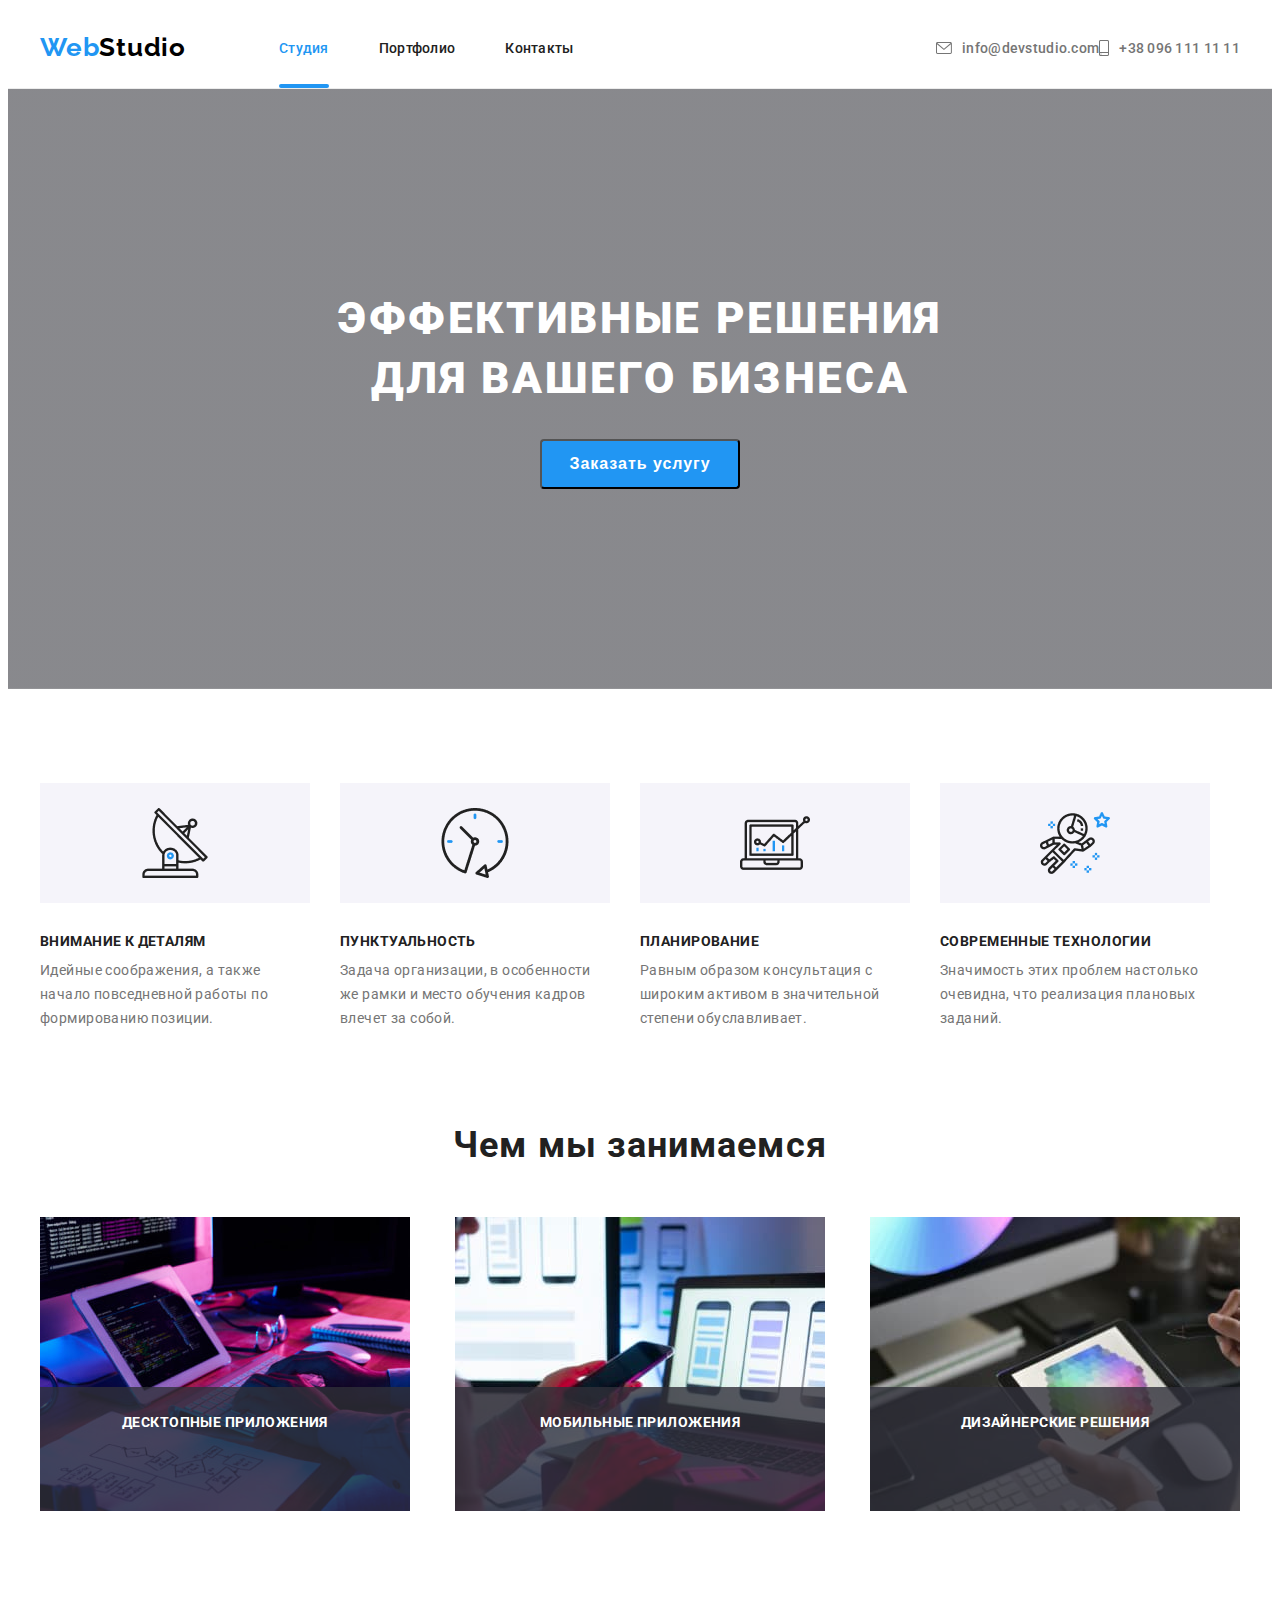
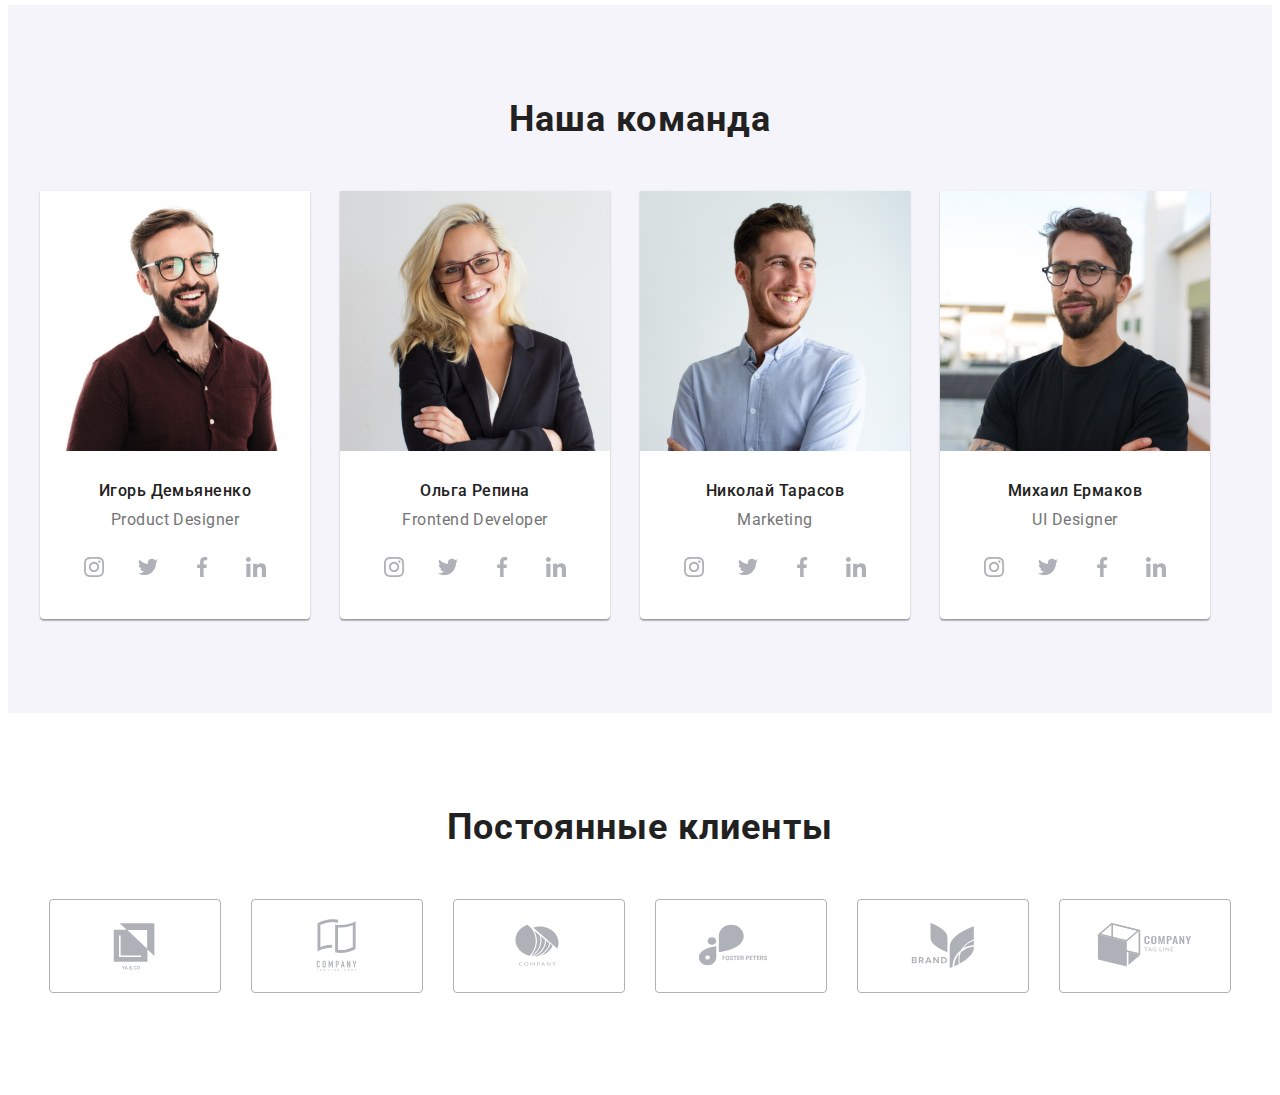
==== commit a321ff72: "ошибка в ширине" ====
--- a/index.html
+++ b/index.html
@@ -29,13 +29,13 @@
         >
 
         <button type="button" class="menu-button">
-          <svg class="menu-button_icon" width="40" height="40">
-            <use href="./images/modal/close-black-1.svg"></use>
+          <svg class="menu-button__icon" width="40" height="40">
+            <use href="./images/social/icons.svg#icon-menu"></use>
           </svg>
         </button>
 
-        <nav class="hidden-heder">
-          <ul class="nav no-dots">
+        <nav class="nav">
+          <ul class="nav_list no-dots">
             <li class="nav__item">
               <a class="nav__link link line-none" href="index.html"> Студия </a>
             </li>
@@ -50,7 +50,7 @@
           </ul>
         </nav>
 
-        <ul class="contacts no-dots hidden-heder">
+        <ul class="contacts no-dots">
           <li class="contacts__item">
             <a class="contacts__link line-none" href="mailto:info@devstudio.com"
               ><svg class="contacts__icon" width="16" height="12">
@@ -70,6 +70,61 @@
             >
           </li>
         </ul>
+      </div>
+
+      <div class="menu is-hidden">
+        <div class="conteiner menu-conteiner">
+          <button type="button" class="menu-close-btn">
+            <svg class="menu-close-btn__icon" width="40" height="40">
+              <use href="./images/social/icons.svg#icon-close_menu"></use>
+            </svg>
+          </button>
+
+          <nav class="nav-menu">
+            <ul class="nav-menu_list no-dots">
+              <li class="nav-menu__item">
+                <a class="nav-menu__link link-menu line-none" href="index.html">
+                  Студия
+                </a>
+              </li>
+              <li class="nav-menu__item">
+                <a class="nav-menu__link line-none" href="./portfolio.html">
+                  Портфолио
+                </a>
+              </li>
+              <li class="nav-menu__item">
+                <a class="nav-menu__link line-none" href=""> Контакты </a>
+              </li>
+            </ul>
+          </nav>
+
+          <div class="contacts-menu">
+            <ul class="contacts-menu__list no-dots">
+              <li class="contacts-menu__item">
+                <a
+                  class="contacts-menu__link line-none"
+                  href="mailto:info@devstudio.com"
+                  ><svg class="contacts-menu__icon" width="16" height="12">
+                    <use
+                      href="./images/contacts/symbol-defs.svg#icon-envelope-1"
+                    ></use></svg
+                  >info@devstudio.com</a
+                >
+              </li>
+              <li class="contacts-menu__item">
+                <a
+                  class="contacts-menu__link line-none"
+                  href="tel:+380961111111"
+                  ><svg class="contacts-menu__icon" width="10" height="16">
+                    <use
+                      href="./images/contacts/symbol-defs.svg#icon-smartphone-1"
+                    ></use></svg
+                  >+38 096 111 11 11</a
+                >
+              </li>
+            </ul>
+          </div>
+        </div>
       </div>
     </header>
 
@@ -493,55 +548,6 @@
     </footer> -->
 
     <!-- is-hidden -->
-
-    <div class="menu-page">
-      <div class="menu">
-        <button type="button" class="menu-close-btn">
-          <svg class="menu-close-btn__icon" width="40" height="40">
-            <use href="./images/menu/close_menu_40px.svg"></use>
-          </svg>
-        </button>
-
-        <nav class="fff">
-          <ul class="nav no-dots">
-            <li class="nav__item">
-              <a class="nav__link link-menu line-none" href="index.html">
-                Студия
-              </a>
-            </li>
-            <li class="nav__item">
-              <a class="nav__link line-none" href="./portfolio.html">
-                Портфолио
-              </a>
-            </li>
-            <li class="nav__item">
-              <a class="nav__link line-none" href=""> Контакты </a>
-            </li>
-          </ul>
-        </nav>
-
-        <ul class="contacts no-dots">
-          <li class="contacts__item">
-            <a class="contacts__link line-none" href="mailto:info@devstudio.com"
-              ><svg class="contacts__icon" width="16" height="12">
-                <use
-                  href="./images/contacts/symbol-defs.svg#icon-envelope-1"
-                ></use></svg
-              >info@devstudio.com</a
-            >
-          </li>
-          <li class="contacts__item">
-            <a class="contacts__link line-none" href="tel:+380961111111"
-              ><svg class="contacts__icon" width="10" height="16">
-                <use
-                  href="./images/contacts/symbol-defs.svg#icon-smartphone-1"
-                ></use></svg
-              >+38 096 111 11 11</a
-            >
-          </li>
-        </ul>
-      </div>
-    </div>
 
     <div class="backdrop is-hidden" data-modal>
       <div class="modal">
@@ -627,6 +633,8 @@
         </form>
       </div>
     </div>
+
     <script src="./js/model.js"></script>
+    <script src="./js/menu.js"></script>
   </body>
 </html>
--- a/css/main.min.css
+++ b/css/main.min.css
@@ -1,2 +1,2 @@
-:root{--title-color: #212121;--button-color: #2196f3;--primery-text-color: #757575;--baner-text-color: #fff;--baner-color: rgba(196, 196, 196, 1);--filter-color: rgba(245, 244, 250, 1);--footer-text-color: rgba(255, 255, 255, 0.6);--footer-color: rgba(47, 48, 58, 1);--benefits-item-color: rgba(245, 244, 250, 1);--border-clients-color: rgba(175, 177, 184, 1);--icon-color: rgba(175, 177, 184, 1);--icon-hover-color: #fff;--footer-invitation-bg: rgba(255, 255, 255, 0.1);--backdrop-color: rgba(0, 0, 0, 0.2);--products-description-color: rgba(33, 150, 243, 0.9);--input-border-color: rgba(33, 33, 33, 0.2)}.visually-hidden{position:absolute;white-space:nowrap;width:1px;height:1px;overflow:hidden;border:0;padding:0;clip:rect(0 0 0 0);clip-path:inset(50%);margin:-1px}ul,p,h1,h2,h3{margin:0;padding:0}button{cursor:pointer}img{display:block;width:100%}.line-none{text-decoration:none}.no-dots{list-style:none}body{background-color:#fff;font-family:Roboto, sans-serif;color:var(--primery-text-color)}.section{padding-top:60px;padding-bottom:60px}@media screen and (min-width: 768px){.section{padding-top:60px;padding-bottom:60px}}@media screen and (min-width: 1200px){.section{padding-top:94px;padding-bottom:94px}}.title{font-weight:700;font-size:28px;line-height:1.18;text-align:center;letter-spacing:0.03em;margin-bottom:30px;color:var(--title-color)}@media screen and (min-width: 1200px){.title{font-size:36px;line-height:1.166;margin-bottom:50px}}.header{padding-top:10px;padding-bottom:10px;border-bottom:1px solid #ececec}@media screen and (min-width: 768px){.header{padding-top:21px;padding-bottom:21px}}@media screen and (min-width: 1200px){.header{padding-top:24px;padding-bottom:25px}}.conteiner--header{display:flex;align-items:center}.logo--header{margin-right:auto}@media screen and (min-width: 768px){.logo--header{margin-right:88px}}@media screen and (min-width: 1200px){.logo--header{margin-right:93px}}.menu-button{width:40px;height:40px;border:1px solid rgba(0,0,0,0.1);display:flex;justify-content:center;align-items:center;position:absolute;top:8px;right:8px}.menu-button:focus{border-color:var(--button-color);fill:var(--button-color)}@media screen and (min-width: 768px){.menu-button{position:absolute;white-space:nowrap;width:1px;height:1px;overflow:hidden;border:0;padding:0;clip:rect(0 0 0 0);clip-path:inset(50%);margin:-1px}}.menu-button__icon{transition-property:fill;transition-duration:250ms;transition-timing-function:cubic-bezier(0.4, 0, 0.2, 1)}.menu-button:hover .close-btn__icon{fill:var(--button-color)}.nav{display:flex}@media screen and (max-width: 767px){.nav{flex-direction:column;justify-content:space-between}}.nav__item,.contacts__item{font-weight:500;font-size:14px;line-height:1.143;letter-spacing:0.02em;margin-right:50px}.nav__item:last-child,.contacts__item:last-child{margin-right:0}.nav__link{color:var(--title-color);transition-property:color;transition-duration:250ms;transition-timing-function:cubic-bezier(0.4, 0, 0.2, 1)}.link{color:var(--button-color);position:relative}.link::after{content:"";width:100%;height:4px;border-radius:2px;background-color:var(--button-color);position:absolute;left:0;bottom:-32px}.contacts{display:flex;align-items:center;margin-left:auto}.contacts__link{color:var(--primery-text-color);display:flex;align-items:center;transition-property:color;transition-duration:250ms;transition-timing-function:cubic-bezier(0.4, 0, 0.2, 1)}.contacts__link .contacts__icon{margin-right:10px;fill:currentColor}.nav__link:hover,.nav__link:active,.nav__link:focus,.contacts__link:hover,.contacts__link:focus{color:var(--button-color)}@media screen and (max-width: 767px){.hidden-heder{position:absolute;white-space:nowrap;width:1px;height:1px;overflow:hidden;border:0;padding:0;clip:rect(0 0 0 0);clip-path:inset(50%);margin:-1px}}.footer-form{display:flex;width:570px;position:relative}.subscribe{display:flex;flex-direction:column}.subscribe__email{padding-bottom:20px;font-weight:700;font-size:14px;line-height:1.143;letter-spacing:0.03em;text-transform:uppercase;color:var(--icon-hover-color)}.subscribe__input{background-color:transparent;width:358px;height:50px;border:1px solid rgba(255,255,255,0.3);border-radius:4px;box-shadow:0px 4px 4px rgba(0,0,0,0.15)}.button--footer{padding-top:10px;padding-bottom:10px;padding-left:29px;display:flex;align-items:center;position:absolute;bottom:0px;right:0px}.button--footer .button__icon{fill:currentColor;margin-left:10px}.footer{color:#fff;background-color:var(--footer-color);padding:60px 0}.conteiner--footer{display:flex;align-items:baseline}.adress-logo{margin-right:70px}.logo.logo--footer{color:#fff}.address{margin-top:20px}.address__text,.address__item{font-style:normal;font-size:14px;line-height:1.71;letter-spacing:0.03em;margin-bottom:9px}.address__item:last-child{margin-bottom:0}.address__link{color:var(--footer-text-color);transition-property:color;transition-duration:250ms;transition-timing-function:cubic-bezier(0.4, 0, 0.2, 1)}.address__link:hover{color:var(--button-color)}.invitation{padding-top:12px;margin-right:93px}.invitation__text{font-weight:700;font-size:14px;line-height:16px;letter-spacing:0.03em;text-transform:uppercase;margin-bottom:20px}.invitation .social__link{color:var(--icon-hover-color);background-color:var(--footer-invitation-bg);transition-property:background-color;transition-duration:250ms;transition-timing-function:cubic-bezier(0.4, 0, 0.2, 1)}.invitation .social__link:hover,.invitation .social__link:focus{background-color:var(--button-color)}.conteiner{width:100%;margin-left:auto;margin-right:auto;padding:0 15px}@media screen and (min-width: 480px){.conteiner{width:480px}}@media screen and (min-width: 768px){.conteiner{width:768px}}@media screen and (min-width: 1200px){.conteiner{width:1200px}}.logo{font-family:Raleway;font-weight:700;font-size:26px;line-height:1.2;letter-spacing:0.03em;color:#000}.logo__web{color:var(--button-color)}.menu-page{top:0;left:0;width:100vw;background-color:var(--backdrop-color);display:flex;align-items:center;justify-content:center}.menu{width:100vw;min-height:100vh;background-color:#fff;position:relative;padding:48px 40px;display:flex;flex-direction:column}.menu-close-btn{width:40px;height:40px;border:none;display:flex;justify-content:center;align-items:center;position:absolute;top:10px;right:15px}.menu-close-btn__icon{transition-property:fill;transition-duration:250ms;transition-timing-function:cubic-bezier(0.4, 0, 0.2, 1)}.menu-close-btn:hover .menu-close-btn__icon{fill:var(--button-color)}.link-menu{color:var(--button-color)}@media screen and (max-width: 767px){.nav__item{font-weight:500;font-size:40px;line-height:1.18;letter-spacing:0.02em;margin-bottom:32px}.contacts{flex-direction:column-reverse;margin-left:0;margin-right:auto}}.baner{max-width:480px;margin-right:auto;margin-left:auto;padding-top:118px;padding-bottom:118px;display:flex;align-items:center;background-repeat:no-repeat;background-position:center;background-size:cover;background-color:var(--baner-color);text-align:center;background-image:linear-gradient(to right, rgba(47,48,58,0.4), rgba(47,48,58,0.4)),url("../images/bg-img/hero480_1.jpg")}@media (min-device-pixel-ratio: 2), (-webkit-min-device-pixel-ratio: 2), (min-resolution: 192dpi), (min-resolution: 2dppx){.baner{background-image:linear-gradient(to right, rgba(47,48,58,0.4), rgba(47,48,58,0.4)),url("../images/bg-img/hero480_2x-min.jpg")}}@media screen and (min-width: 768px){.baner{max-width:768px;background-image:linear-gradient(to right, rgba(47,48,58,0.4), rgba(47,48,58,0.4)),url("../images/bg-img/hero768_1-min.jpg")}}@media screen and (min-width: 768px) and (min-device-pixel-ratio: 2), screen and (min-width: 768px) and (-webkit-min-device-pixel-ratio: 2), screen and (min-width: 768px) and (min-resolution: 192dpi), screen and (min-width: 768px) and (min-resolution: 2dppx){.baner{background-image:linear-gradient(to right, rgba(47,48,58,0.4), rgba(47,48,58,0.4)),url("../images/bg-img/hero768_2x-min.jpg")}}@media screen and (min-width: 1200px){.baner{padding-top:200px;padding-bottom:200px;max-width:1600px;background-image:linear-gradient(to right, rgba(47,48,58,0.4), rgba(47,48,58,0.4)),url("../images/bg-img/img.jpg")}}@media screen and (min-width: 1200px) and (min-device-pixel-ratio: 2), screen and (min-width: 1200px) and (-webkit-min-device-pixel-ratio: 2), screen and (min-width: 1200px) and (min-resolution: 192dpi), screen and (min-width: 1200px) and (min-resolution: 2dppx){.baner{background-image:linear-gradient(to right, rgba(47,48,58,0.4), rgba(47,48,58,0.4)),url("../images/bg-img/hero1600_2x-min.jpg")}}.baner__title{color:var(--baner-text-color);font-weight:900;font-size:26px;line-height:1.62;text-align:center;letter-spacing:0.06em;text-transform:uppercase;margin-right:auto;margin-left:auto;margin-bottom:30px}@media screen and (min-width: 480px){.baner__title{max-width:360px}}@media screen and (min-width: 1200px){.baner__title{max-width:696px;font-size:44px;line-height:1.36}}.button{width:200px;height:50px;background-color:var(--button-color);box-shadow:0px 4px 4px var(rgba(0,0,0,0.15));border-radius:4px;font-weight:700;font-size:16px;line-height:1.87;letter-spacing:0.06em;color:var(--baner-text-color);cursor:pointer}.button:hover,.button:focus{transition-property:color, background-color;transition-duration:250ms;transition-timing-function:cubic-bezier(0.4, 0, 0.2, 1);background-color:var(--icon-hover-color);color:var(--button-color)}.backdrop{position:fixed;top:0;left:0;width:100vw;height:100vh;background-color:var(--backdrop-color);display:flex;align-items:center;justify-content:center}.modal{width:528px;min-height:581px;background-color:#fff;position:relative;padding:40px}.close-btn{width:30px;height:30px;border-radius:50%;background-color:#ffffff;border:1px solid rgba(0,0,0,0.1);display:flex;justify-content:center;align-items:center;position:absolute;top:8px;right:8px}.close-btn:focus{border-color:var(--button-color);fill:var(--button-color)}.close-btn__icon{transition-property:fill;transition-duration:250ms;transition-timing-function:cubic-bezier(0.4, 0, 0.2, 1)}.close-btn:hover .close-btn__icon{fill:var(--button-color)}.is-hidden{opacity:0;visibility:hidden;pointer-events:none}.modal__title{font-weight:700;font-size:20px;line-height:1.15;text-align:center;letter-spacing:0.03em;color:var(--title-color);margin-bottom:12px}.modal-field{margin-bottom:10px}.modal-field__label{font-weight:400;font-size:12px;line-height:1.17;letter-spacing:0.01em;display:block;margin-bottom:4px}.modal-field__wrap{position:relative}.modal-field__text{width:100%;height:120px;border:1px solid var(--input-border-color);border-radius:4px;padding:12px 16px;color:var(--title-color);font-size:14px;resize:none}.modal-field__input{width:100%;height:40px;border:1px solid var(--input-border-color);border-radius:4px;padding-left:42px;color:var(--title-color);font-size:14px;outline:none;transition-property:border-color;transition-duration:250ms;transition-timing-function:cubic-bezier(0.4, 0, 0.2, 1)}.modal-field__input:focus{border-color:var(--button-color)}.modal-field__input:focus+.modal-field__icon{fill:var(--button-color)}.modal-field__icon{fill:var(--title-color);position:absolute;left:12px;top:50%;transform:translateY(-50%);transition-property:fill;transition-duration:250ms;transition-timing-function:cubic-bezier(0.4, 0, 0.2, 1)}.field{margin-bottom:20px}.field:focus{border-color:var(--button-color)}.modal-policy{display:flex;justify-content:center;margin-bottom:30px}.modal-policy__text{font-size:14px;line-height:1.71;letter-spacing:0.03em;display:flex;align-items:center;position:relative}.link-policy{margin-left:6px;color:var(--button-color)}.modal-policy__text::before{content:"";width:16px;height:15px;border:2px solid var(--title-color);border-radius:2px;margin-right:7px;background-image:url(../images/modal/Vector1.svg);background-position:center;background-size:16px;background-repeat:no-repeat}.modal-policy__check:checked+.modal-policy__text::before{background-color:var(--button-color);border:none}.submit-button{text-align:center}.benefits__title{font-weight:700;font-size:14px;line-height:1.143;letter-spacing:0.03em;text-transform:uppercase;color:var(--title-color);text-align:center;margin-bottom:10px}@media screen and (min-width: 768px){.benefits__title{text-align:left}}.benefits__list{margin-bottom:-30px}@media screen and (min-width: 768px){.benefits__list{display:flex;flex-wrap:wrap;margin-right:-30px}}@media screen and (min-width: 1200px){.benefits__list{display:flex;margin-right:-30px}}.benefits__item{width:100%;margin-bottom:30px}@media screen and (min-width: 768px){.benefits__item{width:354px;margin-right:30px}}@media screen and (min-width: 1200px){.benefits__item{width:270px;margin-right:30px}}.benefits__item::before{display:block;content:"";height:120px;background-color:var(--benefits-item-color);background-size:70px 70px;background-position:center;background-repeat:no-repeat;margin-bottom:30px}.benefits__text{font-size:14px;line-height:1.71;letter-spacing:0.03em}.benefits__item:nth-child(1)::before{background-image:url(../images/banefis-icon/antenna_1.png)}.benefits__item:nth-child(2)::before{background-image:url(../images/banefis-icon/clock.png)}.benefits__item:nth-child(3)::before{background-image:url(../images/banefis-icon/diagram.png)}.benefits__item:nth-child(4)::before{background-image:url(../images/banefis-icon/astronaut.png)}.pictures{padding-top:0}.pictures__list{display:flex;justify-content:space-between}.pictures__item{width:370px;position:relative}.pictures__images{display:block}.pictures__text{font-weight:700;font-size:14px;line-height:16px;text-align:center;letter-spacing:0.03em;text-transform:uppercase;color:var(--baner-text-color);background-color:rgba(47,48,58,0.8);width:100%;height:70px;padding-top:27px;padding-bottom:27px;position:absolute;bottom:0;left:0}@media screen and (max-width: 1200px){.pictures{position:absolute;white-space:nowrap;width:1px;height:1px;overflow:hidden;border:0;padding:0;clip:rect(0 0 0 0);clip-path:inset(50%);margin:-1px}}.social__list{display:flex;justify-content:center}.social__item+.social__item{margin-left:10px}.social__link{text-decoration:none;width:44px;height:44px;border-radius:50%;display:flex;justify-content:center;align-items:center;color:var(--icon-color);transition-property:color, background-color;transition-duration:250ms;transition-timing-function:cubic-bezier(0.4, 0, 0.2, 1)}.social__link:hover,.social__link:focus{background-color:var(--button-color);color:var(--icon-hover-color)}.social__icon{fill:currentColor}.team{background-color:var(--filter-color)}.team__list{margin-bottom:-30px}@media screen and (min-width: 768px){.team__list{display:flex;flex-wrap:wrap;margin-right:-30px}}@media screen and (min-width: 1200px){.team__list{display:flex;margin-right:-30px}}.team__item{width:100%;margin-bottom:30px;padding-bottom:24px;background:#ffffff;box-shadow:0px 1px 3px rgba(0,0,0,0.12),0px 1px 1px rgba(0,0,0,0.14),0px 2px 1px rgba(0,0,0,0.2);border-radius:0px 0px 4px 4px}@media screen and (min-width: 768px){.team__item{width:354px;margin-right:30px}}@media screen and (min-width: 1200px){.team__item{width:270px;margin-right:30px;padding-bottom:30px}}.team__names{font-weight:500;font-size:16px;line-height:1.1875;text-align:center;letter-spacing:0.03em;margin-top:30px;margin-bottom:10px;color:var(--title-color)}.team__profession{font-size:16px;line-height:1.1875;text-align:center;letter-spacing:0.03em;margin-bottom:16px}.clients__list{display:flex;flex-wrap:wrap;justify-content:center;margin-right:-30px;margin-bottom:-30px}.clients__item{margin-right:30px;margin-bottom:30px}.clients__link{text-decoration:none;display:flex;justify-content:center;align-items:center;width:210px;height:92px;border:1px solid var(--border-clients-color);border-radius:4px;color:var(--icon-color);transition-property:border-color, color;transition-duration:250ms;transition-timing-function:cubic-bezier(0.4, 0, 0.2, 1)}.clients__link:hover,.clients__link:focus{border-color:var(--button-color);color:var(--button-color)}@media screen and (min-width: 768px){.clients__link{width:226px}}@media screen and (min-width: 1200px){.clients__link{width:170px}}.clients__icon{fill:currentColor}.radio-btn{display:flex;justify-content:center;margin-bottom:50px}.radio-btn__item{margin-right:8px}.radio-btn__item:last-child{margin-right:0}.radio-btn__filter{font-weight:500;font-size:16px;line-height:1.62;text-align:center;letter-spacing:0.03em;background-color:var(--filter-color);color:var(--title-color);padding:6px 22px;border:none;border-radius:4px;transition-property:box-shadow, color, background-color;transition-duration:250ms;transition-timing-function:cubic-bezier(0.4, 0, 0.2, 1)}.radio-btn__filter:hover,.radio-btn__filter:focus{background-color:var(--button-color);color:var(--baner-text-color);cursor:pointer;box-shadow:0px 3px 1px rgba(0,0,0,0.1),0px 1px 2px rgba(0,0,0,0.08),0px 2px 2px rgba(0,0,0,0.12)}.products__list{display:flex;flex-wrap:wrap;margin-right:-30px;margin-bottom:-30px}.products__item{width:370px;border:1px solid #eee;margin-right:30px;margin-bottom:30px;transition-property:box-shadow;transition-duration:250ms;transition-timing-function:cubic-bezier(0.4, 0, 0.2, 1);transition-delay:0}.products__item:hover{box-shadow:0px 1px 1px rgba(0,0,0,0.12),0px 4px 4px rgba(0,0,0,0.06),1px 4px 6px rgba(0,0,0,0.16)}.products__box{position:relative;overflow:hidden}.products__box__img{display:block}.products__description{font-weight:400;font-size:18px;line-height:1.56;letter-spacing:0.03em;color:var(--icon-hover-color);padding-top:63px;padding-left:24px;padding-right:24px;background-color:var(--products-description-color);position:absolute;top:0;left:0;height:100%;transform:translateY(100%);transition-property:transform;transition-duration:250ms;transition-timing-function:cubic-bezier(0.4, 0, 0.2, 1);transition-delay:0}.products__item:hover .products__description{transform:translateY(0)}.products__item-div{padding-left:24px;padding-right:24px;padding-bottom:20px;padding-top:20px}.products__title{font-weight:700;font-size:18px;line-height:2;letter-spacing:0.06em;color:var(--title-color);margin-bottom:4px}.products__type{font-size:16px;line-height:1.87;letter-spacing:0.03em}
+:root{--title-color: #212121;--button-color: #2196f3;--primery-text-color: #757575;--baner-text-color: #fff;--baner-color: rgba(196, 196, 196, 1);--filter-color: rgba(245, 244, 250, 1);--footer-text-color: rgba(255, 255, 255, 0.6);--footer-color: rgba(47, 48, 58, 1);--benefits-item-color: rgba(245, 244, 250, 1);--border-clients-color: rgba(175, 177, 184, 1);--icon-color: rgba(175, 177, 184, 1);--icon-hover-color: #fff;--footer-invitation-bg: rgba(255, 255, 255, 0.1);--backdrop-color: rgba(0, 0, 0, 0.2);--products-description-color: rgba(33, 150, 243, 0.9);--input-border-color: rgba(33, 33, 33, 0.2)}.visually-hidden{position:absolute;white-space:nowrap;width:1px;height:1px;overflow:hidden;border:0;padding:0;clip:rect(0 0 0 0);clip-path:inset(50%);margin:-1px}ul,p,h1,h2,h3{margin:0;padding:0}button{cursore:pointer}img{display:block;width:100%}.line-none{text-decoration:none}.no-dots{list-style:none}body{background-color:#fff;font-family:Roboto, sans-serif;color:var(--primery-text-color)}.section{padding-top:60px;padding-bottom:60px}@media screen and (min-width: 768px){.section{padding-top:60px;padding-bottom:60px}}@media screen and (min-width: 1200px){.section{padding-top:94px;padding-bottom:94px}}.title{font-weight:700;font-size:28px;line-height:1.18;text-align:center;letter-spacing:0.03em;margin-bottom:30px;color:var(--title-color)}@media screen and (min-width: 1200px){.title{font-size:36px;line-height:1.166;margin-bottom:50px}}.header{padding-top:10px;padding-bottom:10px;border-bottom:1px solid #ececec}@media screen and (min-width: 768px){.header{padding-top:21px;padding-bottom:21px}}@media screen and (min-width: 1200px){.header{padding-top:24px;padding-bottom:25px}}.conteiner--header{display:flex;align-items:center}.logo--header{margin-right:auto}@media screen and (min-width: 768px){.logo--header{margin-right:88px}}@media screen and (min-width: 1200px){.logo--header{margin-right:93px}}.menu-button{width:40px;height:40px;padding-left:auto;background-color:#ffffff;display:block;justify-content:center;align-items:center;border:none}.menu-button:focus{border-color:var(--button-color);fill:var(--button-color)}@media screen and (min-width: 768px){.menu-button{display:none}}.menu-button__icon{fill:#000;transition-property:fill;transition-duration:250ms;transition-timing-function:cubic-bezier(0.4, 0, 0.2, 1)}.menu-button:hover .menu-button__icon{fill:var(--button-color)}.nav_list{display:flex}@media screen and (max-width: 767px){.nav_list{flex-direction:column;justify-content:space-between}}.nav{display:none}@media screen and (min-width: 768px){.nav{display:block}}.nav__item,.contacts__item{font-weight:500;font-size:14px;line-height:1.143;letter-spacing:0.02em;margin-right:50px}@media screen and (min-width: 768px){.contacts__item{margin-right:0}}.nav__item:last-child,.contacts__item:last-child{margin-right:0}.nav__link{color:var(--title-color);transition-property:color;transition-duration:250ms;transition-timing-function:cubic-bezier(0.4, 0, 0.2, 1)}.link{color:var(--button-color);position:relative}.link::after{content:"";width:100%;height:4px;border-radius:2px;background-color:var(--button-color);position:absolute;left:0;bottom:-32px}.contacts{display:none}@media screen and (min-width: 768px){.contacts{display:flex;flex-direction:column;align-items:center;margin-left:auto}}@media screen and (min-width: 1200px){.contacts{flex-direction:row}}.contacts__link{color:var(--primery-text-color);display:flex;align-items:center;transition-property:color;transition-duration:250ms;transition-timing-function:cubic-bezier(0.4, 0, 0.2, 1)}.contacts__link .contacts__icon{margin-right:10px;fill:currentColor}.nav__link:hover,.nav__link:active,.nav__link:focus,.contacts__link:hover,.contacts__link:focus{color:var(--button-color)}.footer-form{display:flex;width:570px;position:relative}.subscribe{display:flex;flex-direction:column}.subscribe__email{padding-bottom:20px;font-weight:700;font-size:14px;line-height:1.143;letter-spacing:0.03em;text-transform:uppercase;color:var(--icon-hover-color)}.subscribe__input{background-color:transparent;width:358px;height:50px;border:1px solid rgba(255,255,255,0.3);border-radius:4px;box-shadow:0px 4px 4px rgba(0,0,0,0.15)}.button--footer{padding-top:10px;padding-bottom:10px;padding-left:29px;display:flex;align-items:center;position:absolute;bottom:0px;right:0px}.button--footer .button__icon{fill:currentColor;margin-left:10px}.footer{color:#fff;background-color:var(--footer-color);padding:60px 0}.conteiner--footer{display:flex;align-items:baseline}.adress-logo{margin-right:70px}.logo.logo--footer{color:#fff}.address{margin-top:20px}.address__text,.address__item{font-style:normal;font-size:14px;line-height:1.71;letter-spacing:0.03em;margin-bottom:9px}.address__item:last-child{margin-bottom:0}.address__link{color:var(--footer-text-color);transition-property:color;transition-duration:250ms;transition-timing-function:cubic-bezier(0.4, 0, 0.2, 1)}.address__link:hover{color:var(--button-color)}.invitation{padding-top:12px;margin-right:93px}.invitation__text{font-weight:700;font-size:14px;line-height:16px;letter-spacing:0.03em;text-transform:uppercase;margin-bottom:20px}.invitation .social__link{color:var(--icon-hover-color);background-color:var(--footer-invitation-bg);transition-property:background-color;transition-duration:250ms;transition-timing-function:cubic-bezier(0.4, 0, 0.2, 1)}.invitation .social__link:hover,.invitation .social__link:focus{background-color:var(--button-color)}.conteiner{width:100vw;margin-left:auto;margin-right:auto;padding:0 15px}@media screen and (min-width: 480px){.conteiner{width:480px}}@media screen and (min-width: 768px){.conteiner{width:768px}}@media screen and (min-width: 1200px){.conteiner{width:1200px}}.logo{font-family:Raleway;font-weight:700;font-size:26px;line-height:1.2;letter-spacing:0.03em;color:#000}.logo__web{color:var(--button-color)}.menu{width:100vw;min-height:100vh;background-color:#fff;position:fixed;top:0;padding:48px 40px}.menu-conteiner{height:100vh;position:relative;display:flex;flex-direction:column;justify-content:space-between}.menu-close-btn{width:40px;height:40px;border:none;display:flex;position:absolute;top:-38px;right:15px}.menu-close-btn__icon{transition-property:fill;transition-duration:250ms;transition-timing-function:cubic-bezier(0.4, 0, 0.2, 1)}.menu-close-btn:hover .menu-close-btn__icon{fill:var(--button-color)}.link-menu{color:var(--button-color)}.nav-menu__item{font-weight:500;font-size:40px;line-height:1.18;letter-spacing:0.02em}.nav-menu__item:not(:last-child){margin-bottom:32px}.baner{max-width:480px;margin-right:auto;margin-left:auto;padding-top:118px;padding-bottom:118px;display:flex;align-items:center;background-repeat:no-repeat;background-position:center;background-size:cover;background-color:var(--baner-color);text-align:center;background-image:linear-gradient(to right, rgba(47,48,58,0.4), rgba(47,48,58,0.4)),url("../images/bg-img/hero480_1.jpg")}@media (min-device-pixel-ratio: 2), (-webkit-min-device-pixel-ratio: 2), (min-resolution: 192dpi), (min-resolution: 2dppx){.baner{background-image:linear-gradient(to right, rgba(47,48,58,0.4), rgba(47,48,58,0.4)),url("../images/bg-img/hero480_2x-min.jpg")}}@media screen and (min-width: 768px){.baner{max-width:768px;background-image:linear-gradient(to right, rgba(47,48,58,0.4), rgba(47,48,58,0.4)),url("../images/bg-img/hero768_1-min.jpg")}}@media screen and (min-width: 768px) and (min-device-pixel-ratio: 2), screen and (min-width: 768px) and (-webkit-min-device-pixel-ratio: 2), screen and (min-width: 768px) and (min-resolution: 192dpi), screen and (min-width: 768px) and (min-resolution: 2dppx){.baner{background-image:linear-gradient(to right, rgba(47,48,58,0.4), rgba(47,48,58,0.4)),url("../images/bg-img/hero768_2x-min.jpg")}}@media screen and (min-width: 1200px){.baner{padding-top:200px;padding-bottom:200px;max-width:1600px;background-image:linear-gradient(to right, rgba(47,48,58,0.4), rgba(47,48,58,0.4)),url("../images/bg-img/img.jpg")}}@media screen and (min-width: 1200px) and (min-device-pixel-ratio: 2), screen and (min-width: 1200px) and (-webkit-min-device-pixel-ratio: 2), screen and (min-width: 1200px) and (min-resolution: 192dpi), screen and (min-width: 1200px) and (min-resolution: 2dppx){.baner{background-image:linear-gradient(to right, rgba(47,48,58,0.4), rgba(47,48,58,0.4)),url("../images/bg-img/hero1600_2x-min.jpg")}}.baner__title{color:var(--baner-text-color);font-weight:900;font-size:26px;line-height:1.62;text-align:center;letter-spacing:0.06em;text-transform:uppercase;margin-right:auto;margin-left:auto;margin-bottom:30px}@media screen and (min-width: 480px){.baner__title{max-width:360px}}@media screen and (min-width: 1200px){.baner__title{max-width:696px;font-size:44px;line-height:1.36}}.button{width:200px;height:50px;background-color:var(--button-color);box-shadow:0px 4px 4px var(rgba(0,0,0,0.15));border-radius:4px;font-weight:700;font-size:16px;line-height:1.87;letter-spacing:0.06em;color:var(--baner-text-color);cursor:pointer}.button:hover,.button:focus{transition-property:color, background-color;transition-duration:250ms;transition-timing-function:cubic-bezier(0.4, 0, 0.2, 1);background-color:var(--icon-hover-color);color:var(--button-color)}.backdrop{position:fixed;top:0;left:0;width:100vw;height:100vh;background-color:var(--backdrop-color);display:flex;align-items:center;justify-content:center}.modal{width:528px;min-height:581px;background-color:#fff;position:relative;padding:40px}.close-btn{width:30px;height:30px;border-radius:50%;background-color:#ffffff;border:1px solid rgba(0,0,0,0.1);display:flex;justify-content:center;align-items:center;position:absolute;top:8px;right:8px}.close-btn:focus{border-color:var(--button-color);fill:var(--button-color)}.close-btn__icon{transition-property:fill;transition-duration:250ms;transition-timing-function:cubic-bezier(0.4, 0, 0.2, 1)}.close-btn:hover .close-btn__icon{fill:var(--button-color)}.is-hidden{opacity:0;visibility:hidden;pointer-events:none}.modal__title{font-weight:700;font-size:20px;line-height:1.15;text-align:center;letter-spacing:0.03em;color:var(--title-color);margin-bottom:12px}.modal-field{margin-bottom:10px}.modal-field__label{font-weight:400;font-size:12px;line-height:1.17;letter-spacing:0.01em;display:block;margin-bottom:4px}.modal-field__wrap{position:relative}.modal-field__text{width:100%;height:120px;border:1px solid var(--input-border-color);border-radius:4px;padding:12px 16px;color:var(--title-color);font-size:14px;resize:none}.modal-field__input{width:100%;height:40px;border:1px solid var(--input-border-color);border-radius:4px;padding-left:42px;color:var(--title-color);font-size:14px;outline:none;transition-property:border-color;transition-duration:250ms;transition-timing-function:cubic-bezier(0.4, 0, 0.2, 1)}.modal-field__input:focus{border-color:var(--button-color)}.modal-field__input:focus+.modal-field__icon{fill:var(--button-color)}.modal-field__icon{fill:var(--title-color);position:absolute;left:12px;top:50%;transform:translateY(-50%);transition-property:fill;transition-duration:250ms;transition-timing-function:cubic-bezier(0.4, 0, 0.2, 1)}.field{margin-bottom:20px}.field:focus{border-color:var(--button-color)}.modal-policy{display:flex;justify-content:center;margin-bottom:30px}.modal-policy__text{font-size:14px;line-height:1.71;letter-spacing:0.03em;display:flex;align-items:center;position:relative}.link-policy{margin-left:6px;color:var(--button-color)}.modal-policy__text::before{content:"";width:16px;height:15px;border:2px solid var(--title-color);border-radius:2px;margin-right:7px;background-image:url(../images/modal/Vector1.svg);background-position:center;background-size:16px;background-repeat:no-repeat}.modal-policy__check:checked+.modal-policy__text::before{background-color:var(--button-color);border:none}.submit-button{text-align:center}.benefits__title{font-weight:700;font-size:14px;line-height:1.143;letter-spacing:0.03em;text-transform:uppercase;color:var(--title-color);text-align:center;margin-bottom:10px}@media screen and (min-width: 768px){.benefits__title{text-align:left}}.benefits__list{margin-bottom:-30px}@media screen and (min-width: 768px){.benefits__list{display:flex;flex-wrap:wrap;margin-right:-30px}}@media screen and (min-width: 1200px){.benefits__list{display:flex;margin-right:-30px}}.benefits__item{width:100%;margin-bottom:30px}@media screen and (min-width: 768px){.benefits__item{width:354px;margin-right:30px}}@media screen and (min-width: 1200px){.benefits__item{width:270px;margin-right:30px}}.benefits__item::before{display:block;content:"";height:120px;background-color:var(--benefits-item-color);background-size:70px 70px;background-position:center;background-repeat:no-repeat;margin-bottom:30px}.benefits__text{font-size:14px;line-height:1.71;letter-spacing:0.03em}.benefits__item:nth-child(1)::before{background-image:url(../images/banefis-icon/antenna_1.png)}.benefits__item:nth-child(2)::before{background-image:url(../images/banefis-icon/clock.png)}.benefits__item:nth-child(3)::before{background-image:url(../images/banefis-icon/diagram.png)}.benefits__item:nth-child(4)::before{background-image:url(../images/banefis-icon/astronaut.png)}.pictures{padding-top:0}.pictures__list{display:flex;justify-content:space-between}.pictures__item{width:370px;position:relative}.pictures__images{display:block}.pictures__text{font-weight:700;font-size:14px;line-height:16px;text-align:center;letter-spacing:0.03em;text-transform:uppercase;color:var(--baner-text-color);background-color:rgba(47,48,58,0.8);width:100%;height:70px;padding-top:27px;padding-bottom:27px;position:absolute;bottom:0;left:0}@media screen and (max-width: 1200px){.pictures{position:absolute;white-space:nowrap;width:1px;height:1px;overflow:hidden;border:0;padding:0;clip:rect(0 0 0 0);clip-path:inset(50%);margin:-1px}}.social__list{display:flex;justify-content:center}.social__item+.social__item{margin-left:10px}.social__link{text-decoration:none;width:44px;height:44px;border-radius:50%;display:flex;justify-content:center;align-items:center;color:var(--icon-color);transition-property:color, background-color;transition-duration:250ms;transition-timing-function:cubic-bezier(0.4, 0, 0.2, 1)}.social__link:hover,.social__link:focus{background-color:var(--button-color);color:var(--icon-hover-color)}.social__icon{fill:currentColor}.team{background-color:var(--filter-color)}.team__list{margin-bottom:-30px}@media screen and (min-width: 768px){.team__list{display:flex;flex-wrap:wrap;margin-right:-30px}}@media screen and (min-width: 1200px){.team__list{display:flex;margin-right:-30px}}.team__item{width:100%;margin-bottom:30px;padding-bottom:24px;background:#ffffff;box-shadow:0px 1px 3px rgba(0,0,0,0.12),0px 1px 1px rgba(0,0,0,0.14),0px 2px 1px rgba(0,0,0,0.2);border-radius:0px 0px 4px 4px}@media screen and (min-width: 768px){.team__item{width:354px;margin-right:30px}}@media screen and (min-width: 1200px){.team__item{width:270px;margin-right:30px;padding-bottom:30px}}.team__names{font-weight:500;font-size:16px;line-height:1.1875;text-align:center;letter-spacing:0.03em;margin-top:30px;margin-bottom:10px;color:var(--title-color)}.team__profession{font-size:16px;line-height:1.1875;text-align:center;letter-spacing:0.03em;margin-bottom:16px}.clients__list{display:flex;flex-wrap:wrap;justify-content:center;margin-right:-30px;margin-bottom:-30px}.clients__item{margin-right:30px;margin-bottom:30px}.clients__link{text-decoration:none;display:flex;justify-content:center;align-items:center;width:210px;height:92px;border:1px solid var(--border-clients-color);border-radius:4px;color:var(--icon-color);transition-property:border-color, color;transition-duration:250ms;transition-timing-function:cubic-bezier(0.4, 0, 0.2, 1)}.clients__link:hover,.clients__link:focus{border-color:var(--button-color);color:var(--button-color)}@media screen and (min-width: 768px){.clients__link{width:226px}}@media screen and (min-width: 1200px){.clients__link{width:170px}}.clients__icon{fill:currentColor}.radio-btn{display:flex;justify-content:center;margin-bottom:50px}.radio-btn__item{margin-right:8px}.radio-btn__item:last-child{margin-right:0}.radio-btn__filter{font-weight:500;font-size:16px;line-height:1.62;text-align:center;letter-spacing:0.03em;background-color:var(--filter-color);color:var(--title-color);padding:6px 22px;border:none;border-radius:4px;transition-property:box-shadow, color, background-color;transition-duration:250ms;transition-timing-function:cubic-bezier(0.4, 0, 0.2, 1)}.radio-btn__filter:hover,.radio-btn__filter:focus{background-color:var(--button-color);color:var(--baner-text-color);cursor:pointer;box-shadow:0px 3px 1px rgba(0,0,0,0.1),0px 1px 2px rgba(0,0,0,0.08),0px 2px 2px rgba(0,0,0,0.12)}.products__list{display:flex;flex-wrap:wrap;margin-right:-30px;margin-bottom:-30px}.products__item{width:370px;border:1px solid #eee;margin-right:30px;margin-bottom:30px;transition-property:box-shadow;transition-duration:250ms;transition-timing-function:cubic-bezier(0.4, 0, 0.2, 1);transition-delay:0}.products__item:hover{box-shadow:0px 1px 1px rgba(0,0,0,0.12),0px 4px 4px rgba(0,0,0,0.06),1px 4px 6px rgba(0,0,0,0.16)}.products__box{position:relative;overflow:hidden}.products__box__img{display:block}.products__description{font-weight:400;font-size:18px;line-height:1.56;letter-spacing:0.03em;color:var(--icon-hover-color);padding-top:63px;padding-left:24px;padding-right:24px;background-color:var(--products-description-color);position:absolute;top:0;left:0;height:100%;transform:translateY(100%);transition-property:transform;transition-duration:250ms;transition-timing-function:cubic-bezier(0.4, 0, 0.2, 1);transition-delay:0}.products__item:hover .products__description{transform:translateY(0)}.products__item-div{padding-left:24px;padding-right:24px;padding-bottom:20px;padding-top:20px}.products__title{font-weight:700;font-size:18px;line-height:2;letter-spacing:0.06em;color:var(--title-color);margin-bottom:4px}.products__type{font-size:16px;line-height:1.87;letter-spacing:0.03em}
 /*# sourceMappingURL=main.min.css.map */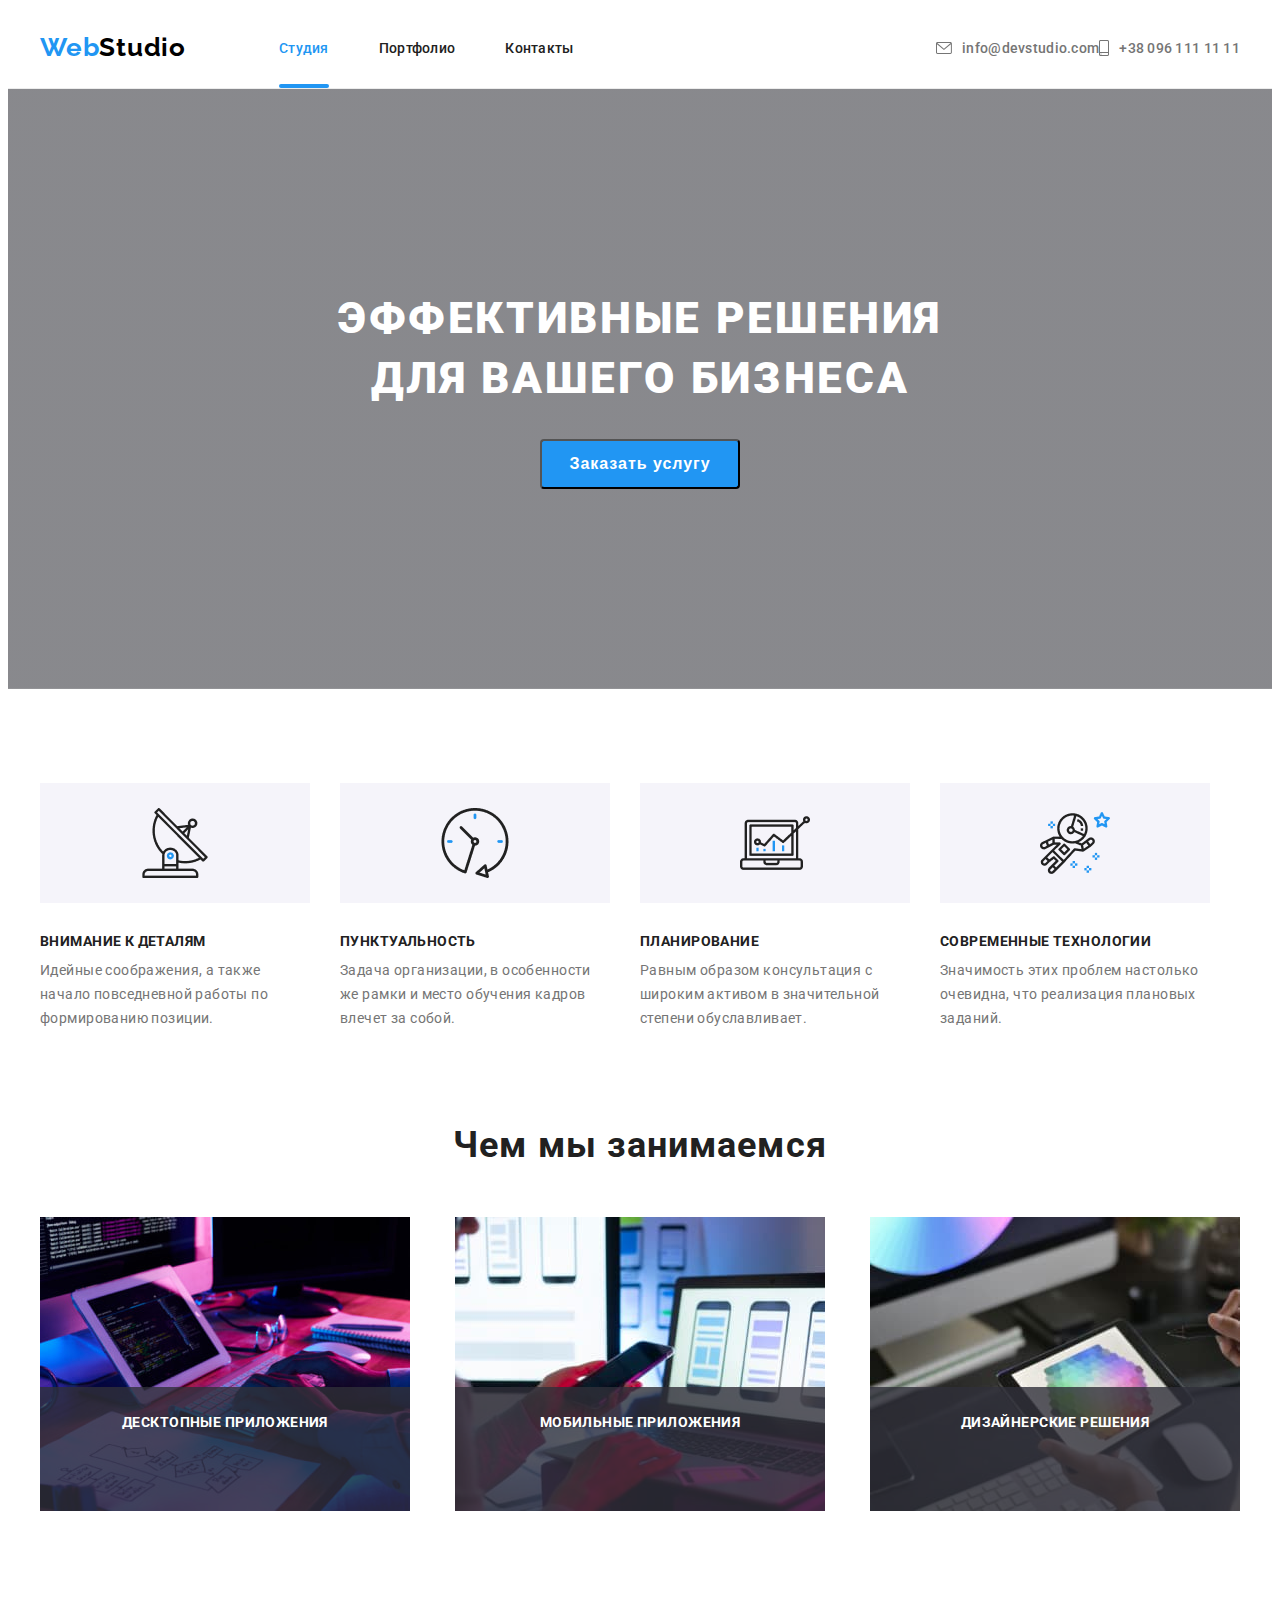
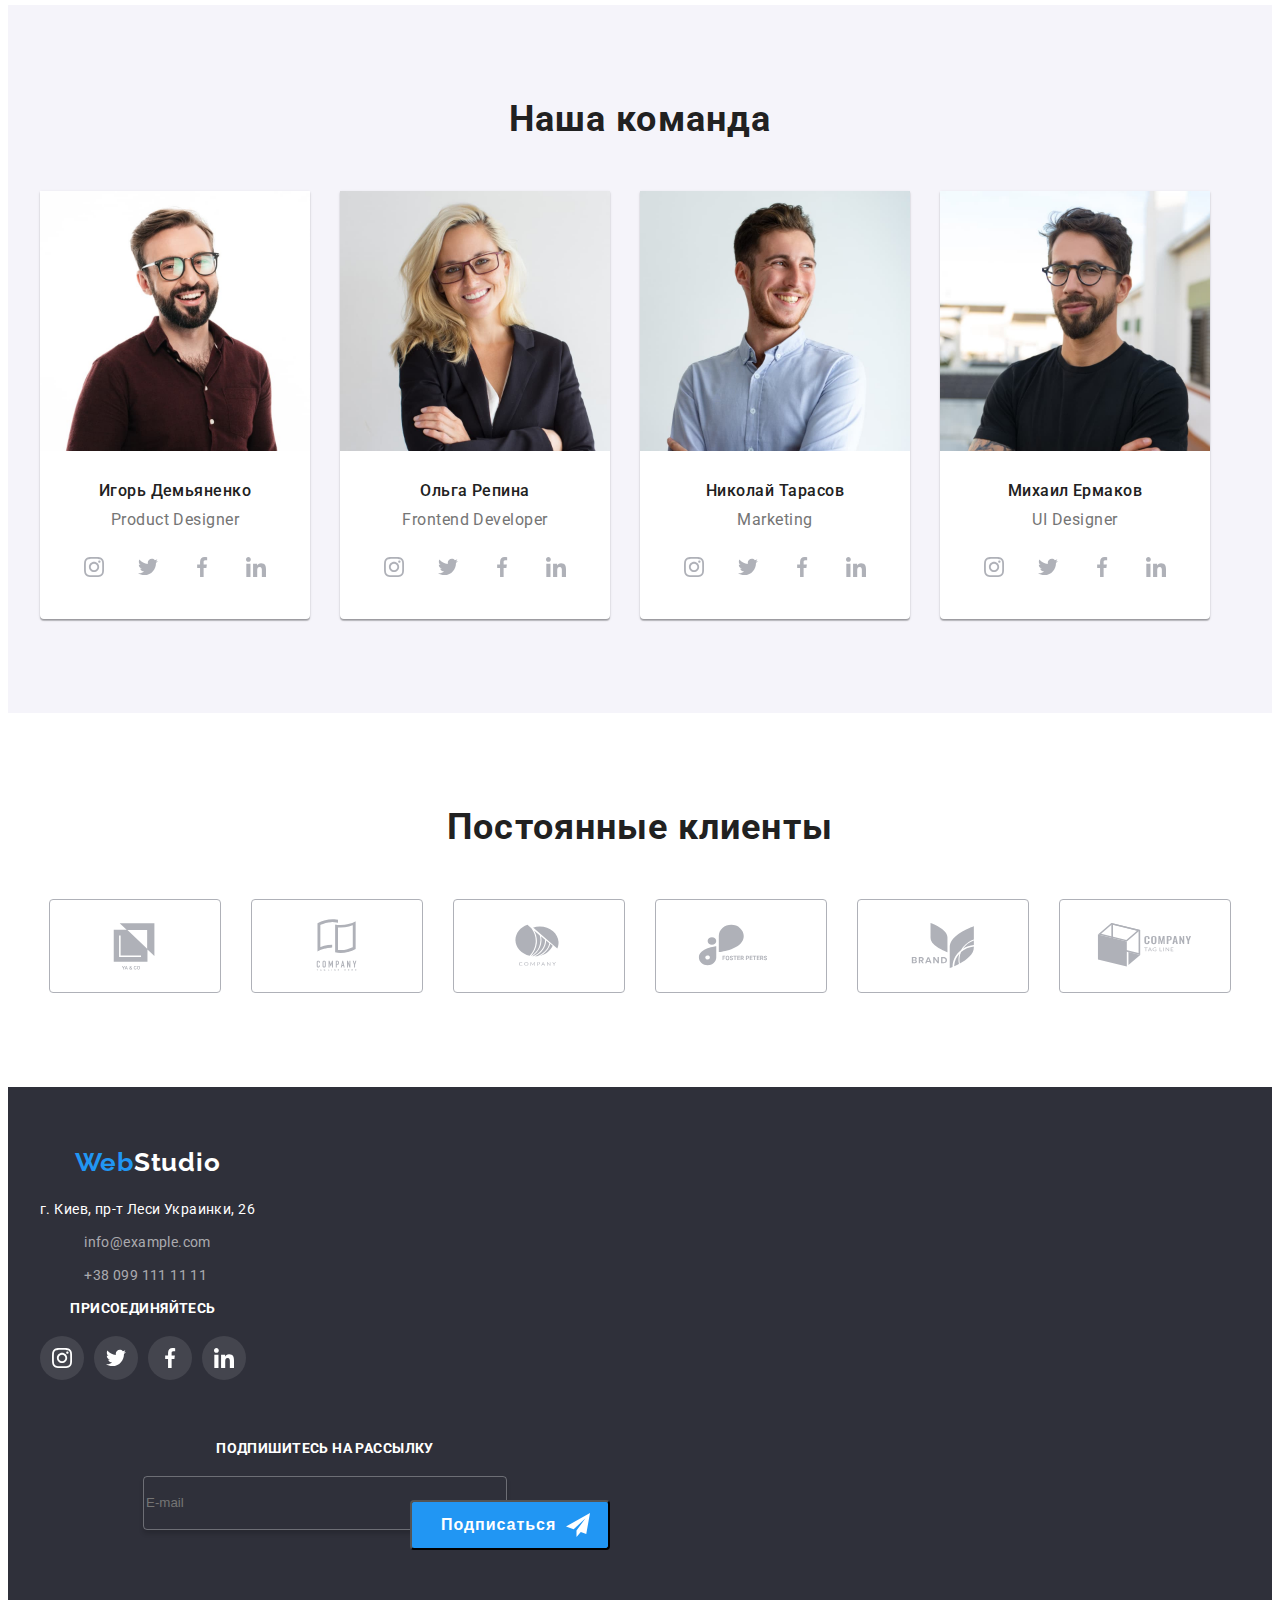
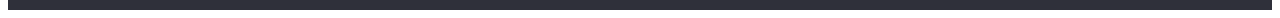
==== commit 53188b3d: "футер" ====
--- a/index.html
+++ b/index.html
@@ -101,26 +101,31 @@
           <div class="contacts-menu">
             <ul class="contacts-menu__list no-dots">
               <li class="contacts-menu__item">
+                <a class="contacts-menu__tel line-none" href="tel:+380961111111"
+                  >+38 096 111 11 11</a
+                >
+              </li>
+              <li class="contacts-menu__item">
                 <a
-                  class="contacts-menu__link line-none"
+                  class="contacts-menu__mail line-none"
                   href="mailto:info@devstudio.com"
-                  ><svg class="contacts-menu__icon" width="16" height="12">
-                    <use
-                      href="./images/contacts/symbol-defs.svg#icon-envelope-1"
-                    ></use></svg
                   >info@devstudio.com</a
                 >
               </li>
-              <li class="contacts-menu__item">
-                <a
-                  class="contacts-menu__link line-none"
-                  href="tel:+380961111111"
-                  ><svg class="contacts-menu__icon" width="10" height="16">
-                    <use
-                      href="./images/contacts/symbol-defs.svg#icon-smartphone-1"
-                    ></use></svg
-                  >+38 096 111 11 11</a
-                >
+            </ul>
+
+            <ul class="menu-social no-dots">
+              <li class="menu-social__item">
+                <a class="menu-social__link line-none" href="">Instagram</a>
+              </li>
+              <li class="menu-social__item">
+                <a class="menu-social__link line-none" href="">Twitter</a>
+              </li>
+              <li class="menu-social__item">
+                <a class="menu-social__link line-none" href="">Facebook</a>
+              </li>
+              <li class="menu-social__item">
+                <a class="menu-social__link line-none" href="">LinkedIn</a>
               </li>
             </ul>
           </div>
@@ -463,7 +468,7 @@
       </section>
     </main>
 
-    <!-- <footer class="footer">
+    <footer class="footer">
       <div class="conteiner conteiner--footer">
         <div class="adress-logo">
           <a class="logo logo--footer line-none" href="index.html"
@@ -545,7 +550,7 @@
           </button>
         </form>
       </div>
-    </footer> -->
+    </footer>
 
     <!-- is-hidden -->
 
--- a/css/main.min.css
+++ b/css/main.min.css
@@ -1,2 +1,2 @@
-:root{--title-color: #212121;--button-color: #2196f3;--primery-text-color: #757575;--baner-text-color: #fff;--baner-color: rgba(196, 196, 196, 1);--filter-color: rgba(245, 244, 250, 1);--footer-text-color: rgba(255, 255, 255, 0.6);--footer-color: rgba(47, 48, 58, 1);--benefits-item-color: rgba(245, 244, 250, 1);--border-clients-color: rgba(175, 177, 184, 1);--icon-color: rgba(175, 177, 184, 1);--icon-hover-color: #fff;--footer-invitation-bg: rgba(255, 255, 255, 0.1);--backdrop-color: rgba(0, 0, 0, 0.2);--products-description-color: rgba(33, 150, 243, 0.9);--input-border-color: rgba(33, 33, 33, 0.2)}.visually-hidden{position:absolute;white-space:nowrap;width:1px;height:1px;overflow:hidden;border:0;padding:0;clip:rect(0 0 0 0);clip-path:inset(50%);margin:-1px}ul,p,h1,h2,h3{margin:0;padding:0}button{cursore:pointer}img{display:block;width:100%}.line-none{text-decoration:none}.no-dots{list-style:none}body{background-color:#fff;font-family:Roboto, sans-serif;color:var(--primery-text-color)}.section{padding-top:60px;padding-bottom:60px}@media screen and (min-width: 768px){.section{padding-top:60px;padding-bottom:60px}}@media screen and (min-width: 1200px){.section{padding-top:94px;padding-bottom:94px}}.title{font-weight:700;font-size:28px;line-height:1.18;text-align:center;letter-spacing:0.03em;margin-bottom:30px;color:var(--title-color)}@media screen and (min-width: 1200px){.title{font-size:36px;line-height:1.166;margin-bottom:50px}}.header{padding-top:10px;padding-bottom:10px;border-bottom:1px solid #ececec}@media screen and (min-width: 768px){.header{padding-top:21px;padding-bottom:21px}}@media screen and (min-width: 1200px){.header{padding-top:24px;padding-bottom:25px}}.conteiner--header{display:flex;align-items:center}.logo--header{margin-right:auto}@media screen and (min-width: 768px){.logo--header{margin-right:88px}}@media screen and (min-width: 1200px){.logo--header{margin-right:93px}}.menu-button{width:40px;height:40px;padding-left:auto;background-color:#ffffff;display:block;justify-content:center;align-items:center;border:none}.menu-button:focus{border-color:var(--button-color);fill:var(--button-color)}@media screen and (min-width: 768px){.menu-button{display:none}}.menu-button__icon{fill:#000;transition-property:fill;transition-duration:250ms;transition-timing-function:cubic-bezier(0.4, 0, 0.2, 1)}.menu-button:hover .menu-button__icon{fill:var(--button-color)}.nav_list{display:flex}@media screen and (max-width: 767px){.nav_list{flex-direction:column;justify-content:space-between}}.nav{display:none}@media screen and (min-width: 768px){.nav{display:block}}.nav__item,.contacts__item{font-weight:500;font-size:14px;line-height:1.143;letter-spacing:0.02em;margin-right:50px}@media screen and (min-width: 768px){.contacts__item{margin-right:0}}.nav__item:last-child,.contacts__item:last-child{margin-right:0}.nav__link{color:var(--title-color);transition-property:color;transition-duration:250ms;transition-timing-function:cubic-bezier(0.4, 0, 0.2, 1)}.link{color:var(--button-color);position:relative}.link::after{content:"";width:100%;height:4px;border-radius:2px;background-color:var(--button-color);position:absolute;left:0;bottom:-32px}.contacts{display:none}@media screen and (min-width: 768px){.contacts{display:flex;flex-direction:column;align-items:center;margin-left:auto}}@media screen and (min-width: 1200px){.contacts{flex-direction:row}}.contacts__link{color:var(--primery-text-color);display:flex;align-items:center;transition-property:color;transition-duration:250ms;transition-timing-function:cubic-bezier(0.4, 0, 0.2, 1)}.contacts__link .contacts__icon{margin-right:10px;fill:currentColor}.nav__link:hover,.nav__link:active,.nav__link:focus,.contacts__link:hover,.contacts__link:focus{color:var(--button-color)}.footer-form{display:flex;width:570px;position:relative}.subscribe{display:flex;flex-direction:column}.subscribe__email{padding-bottom:20px;font-weight:700;font-size:14px;line-height:1.143;letter-spacing:0.03em;text-transform:uppercase;color:var(--icon-hover-color)}.subscribe__input{background-color:transparent;width:358px;height:50px;border:1px solid rgba(255,255,255,0.3);border-radius:4px;box-shadow:0px 4px 4px rgba(0,0,0,0.15)}.button--footer{padding-top:10px;padding-bottom:10px;padding-left:29px;display:flex;align-items:center;position:absolute;bottom:0px;right:0px}.button--footer .button__icon{fill:currentColor;margin-left:10px}.footer{color:#fff;background-color:var(--footer-color);padding:60px 0}.conteiner--footer{display:flex;align-items:baseline}.adress-logo{margin-right:70px}.logo.logo--footer{color:#fff}.address{margin-top:20px}.address__text,.address__item{font-style:normal;font-size:14px;line-height:1.71;letter-spacing:0.03em;margin-bottom:9px}.address__item:last-child{margin-bottom:0}.address__link{color:var(--footer-text-color);transition-property:color;transition-duration:250ms;transition-timing-function:cubic-bezier(0.4, 0, 0.2, 1)}.address__link:hover{color:var(--button-color)}.invitation{padding-top:12px;margin-right:93px}.invitation__text{font-weight:700;font-size:14px;line-height:16px;letter-spacing:0.03em;text-transform:uppercase;margin-bottom:20px}.invitation .social__link{color:var(--icon-hover-color);background-color:var(--footer-invitation-bg);transition-property:background-color;transition-duration:250ms;transition-timing-function:cubic-bezier(0.4, 0, 0.2, 1)}.invitation .social__link:hover,.invitation .social__link:focus{background-color:var(--button-color)}.conteiner{width:100vw;margin-left:auto;margin-right:auto;padding:0 15px}@media screen and (min-width: 480px){.conteiner{width:480px}}@media screen and (min-width: 768px){.conteiner{width:768px}}@media screen and (min-width: 1200px){.conteiner{width:1200px}}.logo{font-family:Raleway;font-weight:700;font-size:26px;line-height:1.2;letter-spacing:0.03em;color:#000}.logo__web{color:var(--button-color)}.menu{width:100vw;min-height:100vh;background-color:#fff;position:fixed;top:0;padding:48px 40px}.menu-conteiner{height:100vh;position:relative;display:flex;flex-direction:column;justify-content:space-between}.menu-close-btn{width:40px;height:40px;border:none;display:flex;position:absolute;top:-38px;right:15px}.menu-close-btn__icon{transition-property:fill;transition-duration:250ms;transition-timing-function:cubic-bezier(0.4, 0, 0.2, 1)}.menu-close-btn:hover .menu-close-btn__icon{fill:var(--button-color)}.link-menu{color:var(--button-color)}.nav-menu__item{font-weight:500;font-size:40px;line-height:1.18;letter-spacing:0.02em}.nav-menu__item:not(:last-child){margin-bottom:32px}.baner{max-width:480px;margin-right:auto;margin-left:auto;padding-top:118px;padding-bottom:118px;display:flex;align-items:center;background-repeat:no-repeat;background-position:center;background-size:cover;background-color:var(--baner-color);text-align:center;background-image:linear-gradient(to right, rgba(47,48,58,0.4), rgba(47,48,58,0.4)),url("../images/bg-img/hero480_1.jpg")}@media (min-device-pixel-ratio: 2), (-webkit-min-device-pixel-ratio: 2), (min-resolution: 192dpi), (min-resolution: 2dppx){.baner{background-image:linear-gradient(to right, rgba(47,48,58,0.4), rgba(47,48,58,0.4)),url("../images/bg-img/hero480_2x-min.jpg")}}@media screen and (min-width: 768px){.baner{max-width:768px;background-image:linear-gradient(to right, rgba(47,48,58,0.4), rgba(47,48,58,0.4)),url("../images/bg-img/hero768_1-min.jpg")}}@media screen and (min-width: 768px) and (min-device-pixel-ratio: 2), screen and (min-width: 768px) and (-webkit-min-device-pixel-ratio: 2), screen and (min-width: 768px) and (min-resolution: 192dpi), screen and (min-width: 768px) and (min-resolution: 2dppx){.baner{background-image:linear-gradient(to right, rgba(47,48,58,0.4), rgba(47,48,58,0.4)),url("../images/bg-img/hero768_2x-min.jpg")}}@media screen and (min-width: 1200px){.baner{padding-top:200px;padding-bottom:200px;max-width:1600px;background-image:linear-gradient(to right, rgba(47,48,58,0.4), rgba(47,48,58,0.4)),url("../images/bg-img/img.jpg")}}@media screen and (min-width: 1200px) and (min-device-pixel-ratio: 2), screen and (min-width: 1200px) and (-webkit-min-device-pixel-ratio: 2), screen and (min-width: 1200px) and (min-resolution: 192dpi), screen and (min-width: 1200px) and (min-resolution: 2dppx){.baner{background-image:linear-gradient(to right, rgba(47,48,58,0.4), rgba(47,48,58,0.4)),url("../images/bg-img/hero1600_2x-min.jpg")}}.baner__title{color:var(--baner-text-color);font-weight:900;font-size:26px;line-height:1.62;text-align:center;letter-spacing:0.06em;text-transform:uppercase;margin-right:auto;margin-left:auto;margin-bottom:30px}@media screen and (min-width: 480px){.baner__title{max-width:360px}}@media screen and (min-width: 1200px){.baner__title{max-width:696px;font-size:44px;line-height:1.36}}.button{width:200px;height:50px;background-color:var(--button-color);box-shadow:0px 4px 4px var(rgba(0,0,0,0.15));border-radius:4px;font-weight:700;font-size:16px;line-height:1.87;letter-spacing:0.06em;color:var(--baner-text-color);cursor:pointer}.button:hover,.button:focus{transition-property:color, background-color;transition-duration:250ms;transition-timing-function:cubic-bezier(0.4, 0, 0.2, 1);background-color:var(--icon-hover-color);color:var(--button-color)}.backdrop{position:fixed;top:0;left:0;width:100vw;height:100vh;background-color:var(--backdrop-color);display:flex;align-items:center;justify-content:center}.modal{width:528px;min-height:581px;background-color:#fff;position:relative;padding:40px}.close-btn{width:30px;height:30px;border-radius:50%;background-color:#ffffff;border:1px solid rgba(0,0,0,0.1);display:flex;justify-content:center;align-items:center;position:absolute;top:8px;right:8px}.close-btn:focus{border-color:var(--button-color);fill:var(--button-color)}.close-btn__icon{transition-property:fill;transition-duration:250ms;transition-timing-function:cubic-bezier(0.4, 0, 0.2, 1)}.close-btn:hover .close-btn__icon{fill:var(--button-color)}.is-hidden{opacity:0;visibility:hidden;pointer-events:none}.modal__title{font-weight:700;font-size:20px;line-height:1.15;text-align:center;letter-spacing:0.03em;color:var(--title-color);margin-bottom:12px}.modal-field{margin-bottom:10px}.modal-field__label{font-weight:400;font-size:12px;line-height:1.17;letter-spacing:0.01em;display:block;margin-bottom:4px}.modal-field__wrap{position:relative}.modal-field__text{width:100%;height:120px;border:1px solid var(--input-border-color);border-radius:4px;padding:12px 16px;color:var(--title-color);font-size:14px;resize:none}.modal-field__input{width:100%;height:40px;border:1px solid var(--input-border-color);border-radius:4px;padding-left:42px;color:var(--title-color);font-size:14px;outline:none;transition-property:border-color;transition-duration:250ms;transition-timing-function:cubic-bezier(0.4, 0, 0.2, 1)}.modal-field__input:focus{border-color:var(--button-color)}.modal-field__input:focus+.modal-field__icon{fill:var(--button-color)}.modal-field__icon{fill:var(--title-color);position:absolute;left:12px;top:50%;transform:translateY(-50%);transition-property:fill;transition-duration:250ms;transition-timing-function:cubic-bezier(0.4, 0, 0.2, 1)}.field{margin-bottom:20px}.field:focus{border-color:var(--button-color)}.modal-policy{display:flex;justify-content:center;margin-bottom:30px}.modal-policy__text{font-size:14px;line-height:1.71;letter-spacing:0.03em;display:flex;align-items:center;position:relative}.link-policy{margin-left:6px;color:var(--button-color)}.modal-policy__text::before{content:"";width:16px;height:15px;border:2px solid var(--title-color);border-radius:2px;margin-right:7px;background-image:url(../images/modal/Vector1.svg);background-position:center;background-size:16px;background-repeat:no-repeat}.modal-policy__check:checked+.modal-policy__text::before{background-color:var(--button-color);border:none}.submit-button{text-align:center}.benefits__title{font-weight:700;font-size:14px;line-height:1.143;letter-spacing:0.03em;text-transform:uppercase;color:var(--title-color);text-align:center;margin-bottom:10px}@media screen and (min-width: 768px){.benefits__title{text-align:left}}.benefits__list{margin-bottom:-30px}@media screen and (min-width: 768px){.benefits__list{display:flex;flex-wrap:wrap;margin-right:-30px}}@media screen and (min-width: 1200px){.benefits__list{display:flex;margin-right:-30px}}.benefits__item{width:100%;margin-bottom:30px}@media screen and (min-width: 768px){.benefits__item{width:354px;margin-right:30px}}@media screen and (min-width: 1200px){.benefits__item{width:270px;margin-right:30px}}.benefits__item::before{display:block;content:"";height:120px;background-color:var(--benefits-item-color);background-size:70px 70px;background-position:center;background-repeat:no-repeat;margin-bottom:30px}.benefits__text{font-size:14px;line-height:1.71;letter-spacing:0.03em}.benefits__item:nth-child(1)::before{background-image:url(../images/banefis-icon/antenna_1.png)}.benefits__item:nth-child(2)::before{background-image:url(../images/banefis-icon/clock.png)}.benefits__item:nth-child(3)::before{background-image:url(../images/banefis-icon/diagram.png)}.benefits__item:nth-child(4)::before{background-image:url(../images/banefis-icon/astronaut.png)}.pictures{padding-top:0}.pictures__list{display:flex;justify-content:space-between}.pictures__item{width:370px;position:relative}.pictures__images{display:block}.pictures__text{font-weight:700;font-size:14px;line-height:16px;text-align:center;letter-spacing:0.03em;text-transform:uppercase;color:var(--baner-text-color);background-color:rgba(47,48,58,0.8);width:100%;height:70px;padding-top:27px;padding-bottom:27px;position:absolute;bottom:0;left:0}@media screen and (max-width: 1200px){.pictures{position:absolute;white-space:nowrap;width:1px;height:1px;overflow:hidden;border:0;padding:0;clip:rect(0 0 0 0);clip-path:inset(50%);margin:-1px}}.social__list{display:flex;justify-content:center}.social__item+.social__item{margin-left:10px}.social__link{text-decoration:none;width:44px;height:44px;border-radius:50%;display:flex;justify-content:center;align-items:center;color:var(--icon-color);transition-property:color, background-color;transition-duration:250ms;transition-timing-function:cubic-bezier(0.4, 0, 0.2, 1)}.social__link:hover,.social__link:focus{background-color:var(--button-color);color:var(--icon-hover-color)}.social__icon{fill:currentColor}.team{background-color:var(--filter-color)}.team__list{margin-bottom:-30px}@media screen and (min-width: 768px){.team__list{display:flex;flex-wrap:wrap;margin-right:-30px}}@media screen and (min-width: 1200px){.team__list{display:flex;margin-right:-30px}}.team__item{width:100%;margin-bottom:30px;padding-bottom:24px;background:#ffffff;box-shadow:0px 1px 3px rgba(0,0,0,0.12),0px 1px 1px rgba(0,0,0,0.14),0px 2px 1px rgba(0,0,0,0.2);border-radius:0px 0px 4px 4px}@media screen and (min-width: 768px){.team__item{width:354px;margin-right:30px}}@media screen and (min-width: 1200px){.team__item{width:270px;margin-right:30px;padding-bottom:30px}}.team__names{font-weight:500;font-size:16px;line-height:1.1875;text-align:center;letter-spacing:0.03em;margin-top:30px;margin-bottom:10px;color:var(--title-color)}.team__profession{font-size:16px;line-height:1.1875;text-align:center;letter-spacing:0.03em;margin-bottom:16px}.clients__list{display:flex;flex-wrap:wrap;justify-content:center;margin-right:-30px;margin-bottom:-30px}.clients__item{margin-right:30px;margin-bottom:30px}.clients__link{text-decoration:none;display:flex;justify-content:center;align-items:center;width:210px;height:92px;border:1px solid var(--border-clients-color);border-radius:4px;color:var(--icon-color);transition-property:border-color, color;transition-duration:250ms;transition-timing-function:cubic-bezier(0.4, 0, 0.2, 1)}.clients__link:hover,.clients__link:focus{border-color:var(--button-color);color:var(--button-color)}@media screen and (min-width: 768px){.clients__link{width:226px}}@media screen and (min-width: 1200px){.clients__link{width:170px}}.clients__icon{fill:currentColor}.radio-btn{display:flex;justify-content:center;margin-bottom:50px}.radio-btn__item{margin-right:8px}.radio-btn__item:last-child{margin-right:0}.radio-btn__filter{font-weight:500;font-size:16px;line-height:1.62;text-align:center;letter-spacing:0.03em;background-color:var(--filter-color);color:var(--title-color);padding:6px 22px;border:none;border-radius:4px;transition-property:box-shadow, color, background-color;transition-duration:250ms;transition-timing-function:cubic-bezier(0.4, 0, 0.2, 1)}.radio-btn__filter:hover,.radio-btn__filter:focus{background-color:var(--button-color);color:var(--baner-text-color);cursor:pointer;box-shadow:0px 3px 1px rgba(0,0,0,0.1),0px 1px 2px rgba(0,0,0,0.08),0px 2px 2px rgba(0,0,0,0.12)}.products__list{display:flex;flex-wrap:wrap;margin-right:-30px;margin-bottom:-30px}.products__item{width:370px;border:1px solid #eee;margin-right:30px;margin-bottom:30px;transition-property:box-shadow;transition-duration:250ms;transition-timing-function:cubic-bezier(0.4, 0, 0.2, 1);transition-delay:0}.products__item:hover{box-shadow:0px 1px 1px rgba(0,0,0,0.12),0px 4px 4px rgba(0,0,0,0.06),1px 4px 6px rgba(0,0,0,0.16)}.products__box{position:relative;overflow:hidden}.products__box__img{display:block}.products__description{font-weight:400;font-size:18px;line-height:1.56;letter-spacing:0.03em;color:var(--icon-hover-color);padding-top:63px;padding-left:24px;padding-right:24px;background-color:var(--products-description-color);position:absolute;top:0;left:0;height:100%;transform:translateY(100%);transition-property:transform;transition-duration:250ms;transition-timing-function:cubic-bezier(0.4, 0, 0.2, 1);transition-delay:0}.products__item:hover .products__description{transform:translateY(0)}.products__item-div{padding-left:24px;padding-right:24px;padding-bottom:20px;padding-top:20px}.products__title{font-weight:700;font-size:18px;line-height:2;letter-spacing:0.06em;color:var(--title-color);margin-bottom:4px}.products__type{font-size:16px;line-height:1.87;letter-spacing:0.03em}
+:root{--title-color: #212121;--button-color: #2196f3;--primery-text-color: #757575;--baner-text-color: #fff;--baner-color: rgba(196, 196, 196, 1);--filter-color: rgba(245, 244, 250, 1);--footer-text-color: rgba(255, 255, 255, 0.6);--footer-color: rgba(47, 48, 58, 1);--benefits-item-color: rgba(245, 244, 250, 1);--border-clients-color: rgba(175, 177, 184, 1);--icon-color: rgba(175, 177, 184, 1);--icon-hover-color: #fff;--footer-invitation-bg: rgba(255, 255, 255, 0.1);--backdrop-color: rgba(0, 0, 0, 0.2);--products-description-color: rgba(33, 150, 243, 0.9);--input-border-color: rgba(33, 33, 33, 0.2)}.visually-hidden{position:absolute;white-space:nowrap;width:1px;height:1px;overflow:hidden;border:0;padding:0;clip:rect(0 0 0 0);clip-path:inset(50%);margin:-1px}ul,p,h1,h2,h3{margin:0;padding:0}button{cursore:pointer}img{display:block;width:100%}.line-none{text-decoration:none}.no-dots{list-style:none}body{background-color:#fff;font-family:Roboto, sans-serif;color:var(--primery-text-color)}.section{padding-top:60px;padding-bottom:60px}@media screen and (min-width: 768px){.section{padding-top:60px;padding-bottom:60px}}@media screen and (min-width: 1200px){.section{padding-top:94px;padding-bottom:94px}}.title{font-weight:700;font-size:28px;line-height:1.18;text-align:center;letter-spacing:0.03em;margin-bottom:30px;color:var(--title-color)}@media screen and (min-width: 1200px){.title{font-size:36px;line-height:1.166;margin-bottom:50px}}.header{padding-top:10px;padding-bottom:10px;border-bottom:1px solid #ececec}@media screen and (min-width: 768px){.header{padding-top:21px;padding-bottom:21px}}@media screen and (min-width: 1200px){.header{padding-top:24px;padding-bottom:25px}}.conteiner--header{display:flex;align-items:center}.logo--header{margin-right:auto}@media screen and (min-width: 768px){.logo--header{margin-right:88px}}@media screen and (min-width: 1200px){.logo--header{margin-right:93px}}.menu-button{width:40px;height:40px;padding-left:auto;background-color:#ffffff;display:block;justify-content:center;align-items:center;border:none}.menu-button:focus{border-color:var(--button-color);fill:var(--button-color)}@media screen and (min-width: 768px){.menu-button{display:none}}.menu-button__icon{fill:#000;transition-property:fill;transition-duration:250ms;transition-timing-function:cubic-bezier(0.4, 0, 0.2, 1)}.menu-button:hover .menu-button__icon{fill:var(--button-color)}.nav_list{display:flex}@media screen and (max-width: 767px){.nav_list{flex-direction:column;justify-content:space-between}}.nav{display:none}@media screen and (min-width: 768px){.nav{display:block}}.nav__item,.contacts__item{font-weight:500;font-size:14px;line-height:1.143;letter-spacing:0.02em;margin-right:50px}@media screen and (min-width: 768px){.contacts__item{margin-right:0}}@media screen and (max-width: 1199px){.contacts__item:first-child{margin-bottom:10px}}.nav__item:last-child,.contacts__item:last-child{margin-right:0}.nav__link{color:var(--title-color);transition-property:color;transition-duration:250ms;transition-timing-function:cubic-bezier(0.4, 0, 0.2, 1)}.link{color:var(--button-color);position:relative}.link::after{content:"";width:100%;height:4px;border-radius:2px;background-color:var(--button-color);position:absolute;left:0;bottom:-32px}.contacts{display:none}@media screen and (min-width: 768px){.contacts{display:flex;flex-direction:column;align-items:flex-start;margin-left:auto}}@media screen and (min-width: 1200px){.contacts{flex-direction:row}}.contacts__link{color:var(--primery-text-color);display:flex;align-items:center;transition-property:color;transition-duration:250ms;transition-timing-function:cubic-bezier(0.4, 0, 0.2, 1)}.contacts__link .contacts__icon{margin-right:10px;fill:currentColor}.nav__link:hover,.nav__link:active,.nav__link:focus,.contacts__link:hover,.contacts__link:focus{color:var(--button-color)}.footer-form{width:100%;display:flex;flex-direction:column;align-items:center;position:relative}@media screen and (min-width: 1200px){.footer-form{width:570px}}.subscribe{width:100%;display:flex;flex-direction:column;align-items:center;padding-bottom:20px}.subscribe__email{padding-bottom:20px;font-weight:700;font-size:14px;line-height:1.143;letter-spacing:0.03em;text-transform:uppercase;color:var(--icon-hover-color)}.subscribe__input{width:100%;background-color:transparent;height:50px;border:1px solid rgba(255,255,255,0.3);border-radius:4px;box-shadow:0px 4px 4px rgba(0,0,0,0.15)}@media screen and (min-width: 1200px){.subscribe__input{width:358px}}.button--footer{padding-top:10px;padding-bottom:10px;padding-left:29px;display:flex;align-items:center}.button--footer .button__icon{fill:currentColor;margin-left:10px}@media screen and (min-width: 1200px){.button--footer{position:absolute;bottom:0px;right:0px}}.footer{color:#fff;background-color:var(--footer-color);padding:60px 0}.conteiner--footer{display:flex;flex-direction:column;align-items:center}@media screen and (min-width: 1200px){.conteiner--footer{align-items:baseline}}.adress-logo{display:flex;flex-direction:column;align-items:center}@media screen and (min-width: 1200px){.adress-logo{margin-right:70px}}.logo.logo--footer{color:#fff}.address{display:flex;flex-direction:column;align-items:center;margin-top:20px}.address__text,.address__item{font-style:normal;font-size:14px;line-height:1.71;letter-spacing:0.03em;margin-bottom:9px}.address__item:last-child{margin-bottom:0}.address__link{color:var(--footer-text-color);transition-property:color;transition-duration:250ms;transition-timing-function:cubic-bezier(0.4, 0, 0.2, 1)}.address__link:hover{color:var(--button-color)}.invitation{display:flex;flex-direction:column;align-items:center;padding-top:60px;padding-bottom:60px}@media screen and (min-width: 1200px){.invitation{padding-top:12px}}.invitation__text{font-weight:700;font-size:14px;line-height:16px;letter-spacing:0.03em;text-transform:uppercase;margin-bottom:20px}.invitation .social__link{color:var(--icon-hover-color);background-color:var(--footer-invitation-bg);transition-property:background-color;transition-duration:250ms;transition-timing-function:cubic-bezier(0.4, 0, 0.2, 1)}@media screen and (min-width: 1200px){.invitation{margin-right:93px}}.invitation .social__link:hover,.invitation .social__link:focus{background-color:var(--button-color)}.conteiner{width:100vw;margin-left:auto;margin-right:auto;padding:0 15px}@media screen and (min-width: 480px){.conteiner{width:480px}}@media screen and (min-width: 768px){.conteiner{width:768px}}@media screen and (min-width: 1200px){.conteiner{width:1200px}}.logo{font-family:Raleway;font-weight:700;font-size:26px;line-height:1.2;letter-spacing:0.03em;color:#000}.logo__web{color:var(--button-color)}.menu{width:100vw;height:100vh;background-color:#fff;position:fixed;top:0;padding:48px 40px}.menu-conteiner{height:100%;position:relative;display:flex;flex-direction:column;justify-content:space-between}.menu-close-btn{width:40px;height:40px;border:none;background-color:transparent;display:flex;position:absolute;top:-38px;right:15px}.menu-close-btn__icon{transition-property:fill;transition-duration:250ms;transition-timing-function:cubic-bezier(0.4, 0, 0.2, 1)}.menu-close-btn:hover .menu-close-btn__icon{fill:var(--button-color)}.nav-menu__item{font-weight:500;font-size:40px;line-height:1.18;letter-spacing:0.02em}.nav-menu__item:not(:last-child){margin-bottom:32px}.nav-menu{margin-bottom:auto}.contacts-menu__item:first-child{margin-bottom:32px}.contacts-menu__tel{font-weight:500;font-size:34px;line-height:1.18;letter-spacing:0.02em;color:var(--button-color);margin-bottom:32px}.contacts-menu__item:last-child{margin-bottom:64px}.contacts-menu__mail{font-weight:500;font-size:24px;line-height:1.17;letter-spacing:0.02em;color:var(--primery-text-color)}.nav-menu__link{color:var(--title-color);transition-property:color;transition-duration:250ms;transition-timing-function:cubic-bezier(0.4, 0, 0.2, 1)}.nav-menu__link:hover,.nav-menu__link:focus{color:var(--button-color)}.menu-social{display:flex;justify-content:flex-start}.menu-social__link{font-weight:500;font-size:18px;line-height:1.22;letter-spacing:0.02em;color:var(--button-color)}.menu-social__item:not(:last-chaild){padding-right:10px;border-right:1px solid rgba(33,33,33,0.2)}.menu-social__item:not(:first-chaild){padding-left:10px}.link-menu{color:var(--button-color)}.baner{max-width:480px;margin-right:auto;margin-left:auto;padding-top:118px;padding-bottom:118px;display:flex;align-items:center;background-repeat:no-repeat;background-position:center;background-size:cover;background-color:var(--baner-color);text-align:center;background-image:linear-gradient(to right, rgba(47,48,58,0.4), rgba(47,48,58,0.4)),url("../images/bg-img/hero480_1.jpg")}@media (min-device-pixel-ratio: 2), (-webkit-min-device-pixel-ratio: 2), (min-resolution: 192dpi), (min-resolution: 2dppx){.baner{background-image:linear-gradient(to right, rgba(47,48,58,0.4), rgba(47,48,58,0.4)),url("../images/bg-img/hero480_2x-min.jpg")}}@media screen and (min-width: 768px){.baner{max-width:768px;background-image:linear-gradient(to right, rgba(47,48,58,0.4), rgba(47,48,58,0.4)),url("../images/bg-img/hero768_1-min.jpg")}}@media screen and (min-width: 768px) and (min-device-pixel-ratio: 2), screen and (min-width: 768px) and (-webkit-min-device-pixel-ratio: 2), screen and (min-width: 768px) and (min-resolution: 192dpi), screen and (min-width: 768px) and (min-resolution: 2dppx){.baner{background-image:linear-gradient(to right, rgba(47,48,58,0.4), rgba(47,48,58,0.4)),url("../images/bg-img/hero768_2x-min.jpg")}}@media screen and (min-width: 1200px){.baner{padding-top:200px;padding-bottom:200px;max-width:1600px;background-image:linear-gradient(to right, rgba(47,48,58,0.4), rgba(47,48,58,0.4)),url("../images/bg-img/img.jpg")}}@media screen and (min-width: 1200px) and (min-device-pixel-ratio: 2), screen and (min-width: 1200px) and (-webkit-min-device-pixel-ratio: 2), screen and (min-width: 1200px) and (min-resolution: 192dpi), screen and (min-width: 1200px) and (min-resolution: 2dppx){.baner{background-image:linear-gradient(to right, rgba(47,48,58,0.4), rgba(47,48,58,0.4)),url("../images/bg-img/hero1600_2x-min.jpg")}}.baner__title{color:var(--baner-text-color);font-weight:900;font-size:26px;line-height:1.62;text-align:center;letter-spacing:0.06em;text-transform:uppercase;margin-right:auto;margin-left:auto;margin-bottom:30px}@media screen and (min-width: 480px){.baner__title{max-width:360px}}@media screen and (min-width: 1200px){.baner__title{max-width:696px;font-size:44px;line-height:1.36}}.button{width:200px;height:50px;background-color:var(--button-color);box-shadow:0px 4px 4px var(rgba(0,0,0,0.15));border-radius:4px;font-weight:700;font-size:16px;line-height:1.87;letter-spacing:0.06em;color:var(--baner-text-color);cursor:pointer}.button:hover,.button:focus{transition-property:color, background-color;transition-duration:250ms;transition-timing-function:cubic-bezier(0.4, 0, 0.2, 1);background-color:var(--icon-hover-color);color:var(--button-color)}.backdrop{position:fixed;top:0;left:0;width:100vw;height:100vh;background-color:var(--backdrop-color);display:flex;align-items:flex-start;justify-content:center}@media screen and (min-width: 480px){.backdrop{align-items:center}}.modal{width:450px;min-height:581px;background-color:#fff;position:relative;padding:40px}@media screen and (min-width: 1200px){.modal{width:528px}}.close-btn{width:30px;height:30px;border-radius:50%;background-color:#ffffff;border:1px solid rgba(0,0,0,0.1);display:flex;justify-content:center;align-items:center;position:absolute;top:8px;right:8px}.close-btn:focus{border-color:var(--button-color);fill:var(--button-color)}.close-btn__icon{transition-property:fill;transition-duration:250ms;transition-timing-function:cubic-bezier(0.4, 0, 0.2, 1)}.close-btn:hover .close-btn__icon{fill:var(--button-color)}.is-hidden{opacity:0;visibility:hidden;pointer-events:none}.modal__title{font-weight:700;font-size:20px;line-height:1.15;text-align:center;letter-spacing:0.03em;color:var(--title-color);margin-bottom:12px}.modal-field{margin-bottom:10px}.modal-field__label{font-weight:400;font-size:12px;line-height:1.17;letter-spacing:0.01em;display:block;margin-bottom:4px}.modal-field__wrap{position:relative}.modal-field__text{width:100%;height:120px;border:1px solid var(--input-border-color);border-radius:4px;padding:12px 16px;color:var(--title-color);font-size:14px;resize:none}.modal-field__input{width:100%;height:40px;border:1px solid var(--input-border-color);border-radius:4px;padding-left:42px;color:var(--title-color);font-size:14px;outline:none;transition-property:border-color;transition-duration:250ms;transition-timing-function:cubic-bezier(0.4, 0, 0.2, 1)}.modal-field__input:focus{border-color:var(--button-color)}.modal-field__input:focus+.modal-field__icon{fill:var(--button-color)}.modal-field__icon{fill:var(--title-color);position:absolute;left:12px;top:50%;transform:translateY(-50%);transition-property:fill;transition-duration:250ms;transition-timing-function:cubic-bezier(0.4, 0, 0.2, 1)}.field{margin-bottom:20px}.field:focus{border-color:var(--button-color)}.modal-policy{display:flex;justify-content:center;margin-bottom:30px}.modal-policy__text{font-size:14px;line-height:1.71;letter-spacing:0.03em;display:flex;align-items:center;position:relative}.link-policy{margin-left:6px;color:var(--button-color)}.modal-policy__text::before{content:"";width:16px;height:15px;border:2px solid var(--title-color);border-radius:2px;margin-right:7px;background-image:url(../images/modal/Vector1.svg);background-position:center;background-size:16px;background-repeat:no-repeat}.modal-policy__check:checked+.modal-policy__text::before{background-color:var(--button-color);border:none}.submit-button{text-align:center}.benefits__title{font-weight:700;font-size:14px;line-height:1.143;letter-spacing:0.03em;text-transform:uppercase;color:var(--title-color);text-align:center;margin-bottom:10px}@media screen and (min-width: 768px){.benefits__title{text-align:left}}.benefits__list{margin-bottom:-30px}@media screen and (min-width: 768px){.benefits__list{display:flex;flex-wrap:wrap;margin-right:-30px}}@media screen and (min-width: 1200px){.benefits__list{display:flex;margin-right:-30px}}.benefits__item{width:100%;margin-bottom:30px}@media screen and (min-width: 768px){.benefits__item{width:354px;margin-right:30px}}@media screen and (min-width: 1200px){.benefits__item{width:270px;margin-right:30px}}.benefits__item::before{display:block;content:"";height:120px;background-color:var(--benefits-item-color);background-size:70px 70px;background-position:center;background-repeat:no-repeat;margin-bottom:30px}.benefits__text{font-size:14px;line-height:1.71;letter-spacing:0.03em}.benefits__item:nth-child(1)::before{background-image:url(../images/banefis-icon/antenna_1.png)}.benefits__item:nth-child(2)::before{background-image:url(../images/banefis-icon/clock.png)}.benefits__item:nth-child(3)::before{background-image:url(../images/banefis-icon/diagram.png)}.benefits__item:nth-child(4)::before{background-image:url(../images/banefis-icon/astronaut.png)}.pictures{padding-top:0}.pictures__list{display:flex;justify-content:space-between}.pictures__item{width:370px;position:relative}.pictures__images{display:block}.pictures__text{font-weight:700;font-size:14px;line-height:16px;text-align:center;letter-spacing:0.03em;text-transform:uppercase;color:var(--baner-text-color);background-color:rgba(47,48,58,0.8);width:100%;height:70px;padding-top:27px;padding-bottom:27px;position:absolute;bottom:0;left:0}@media screen and (max-width: 1200px){.pictures{position:absolute;white-space:nowrap;width:1px;height:1px;overflow:hidden;border:0;padding:0;clip:rect(0 0 0 0);clip-path:inset(50%);margin:-1px}}.social__list{display:flex;justify-content:center}.social__item+.social__item{margin-left:10px}.social__link{text-decoration:none;width:44px;height:44px;border-radius:50%;display:flex;justify-content:center;align-items:center;color:var(--icon-color);transition-property:color, background-color;transition-duration:250ms;transition-timing-function:cubic-bezier(0.4, 0, 0.2, 1)}.social__link:hover,.social__link:focus{background-color:var(--button-color);color:var(--icon-hover-color)}.social__icon{fill:currentColor}.team{background-color:var(--filter-color)}.team__list{margin-bottom:-30px}@media screen and (min-width: 768px){.team__list{display:flex;flex-wrap:wrap;margin-right:-30px}}@media screen and (min-width: 1200px){.team__list{display:flex;margin-right:-30px}}.team__item{width:100%;margin-bottom:30px;padding-bottom:24px;background:#ffffff;box-shadow:0px 1px 3px rgba(0,0,0,0.12),0px 1px 1px rgba(0,0,0,0.14),0px 2px 1px rgba(0,0,0,0.2);border-radius:0px 0px 4px 4px}@media screen and (min-width: 768px){.team__item{width:354px;margin-right:30px}}@media screen and (min-width: 1200px){.team__item{width:270px;margin-right:30px;padding-bottom:30px}}.team__names{font-weight:500;font-size:16px;line-height:1.1875;text-align:center;letter-spacing:0.03em;margin-top:30px;margin-bottom:10px;color:var(--title-color)}.team__profession{font-size:16px;line-height:1.1875;text-align:center;letter-spacing:0.03em;margin-bottom:16px}.clients__list{display:flex;flex-wrap:wrap;justify-content:center;margin-right:-30px;margin-bottom:-30px}.clients__item{margin-right:30px;margin-bottom:30px}.clients__link{text-decoration:none;display:flex;justify-content:center;align-items:center;width:210px;height:92px;border:1px solid var(--border-clients-color);border-radius:4px;color:var(--icon-color);transition-property:border-color, color;transition-duration:250ms;transition-timing-function:cubic-bezier(0.4, 0, 0.2, 1)}.clients__link:hover,.clients__link:focus{border-color:var(--button-color);color:var(--button-color)}@media screen and (min-width: 768px){.clients__link{width:226px}}@media screen and (min-width: 1200px){.clients__link{width:170px}}.clients__icon{fill:currentColor}.radio-btn{display:flex;justify-content:center;margin-bottom:50px}.radio-btn__item{margin-right:8px}.radio-btn__item:last-child{margin-right:0}.radio-btn__filter{font-weight:500;font-size:16px;line-height:1.62;text-align:center;letter-spacing:0.03em;background-color:var(--filter-color);color:var(--title-color);padding:6px 22px;border:none;border-radius:4px;transition-property:box-shadow, color, background-color;transition-duration:250ms;transition-timing-function:cubic-bezier(0.4, 0, 0.2, 1)}.radio-btn__filter:hover,.radio-btn__filter:focus{background-color:var(--button-color);color:var(--baner-text-color);cursor:pointer;box-shadow:0px 3px 1px rgba(0,0,0,0.1),0px 1px 2px rgba(0,0,0,0.08),0px 2px 2px rgba(0,0,0,0.12)}.products__list{display:flex;flex-wrap:wrap;margin-right:-30px;margin-bottom:-30px}.products__item{width:370px;border:1px solid #eee;margin-right:30px;margin-bottom:30px;transition-property:box-shadow;transition-duration:250ms;transition-timing-function:cubic-bezier(0.4, 0, 0.2, 1);transition-delay:0}.products__item:hover{box-shadow:0px 1px 1px rgba(0,0,0,0.12),0px 4px 4px rgba(0,0,0,0.06),1px 4px 6px rgba(0,0,0,0.16)}.products__box{position:relative;overflow:hidden}.products__box__img{display:block}.products__description{font-weight:400;font-size:18px;line-height:1.56;letter-spacing:0.03em;color:var(--icon-hover-color);padding-top:63px;padding-left:24px;padding-right:24px;background-color:var(--products-description-color);position:absolute;top:0;left:0;height:100%;transform:translateY(100%);transition-property:transform;transition-duration:250ms;transition-timing-function:cubic-bezier(0.4, 0, 0.2, 1);transition-delay:0}.products__item:hover .products__description{transform:translateY(0)}.products__item-div{padding-left:24px;padding-right:24px;padding-bottom:20px;padding-top:20px}.products__title{font-weight:700;font-size:18px;line-height:2;letter-spacing:0.06em;color:var(--title-color);margin-bottom:4px}.products__type{font-size:16px;line-height:1.87;letter-spacing:0.03em}
 /*# sourceMappingURL=main.min.css.map */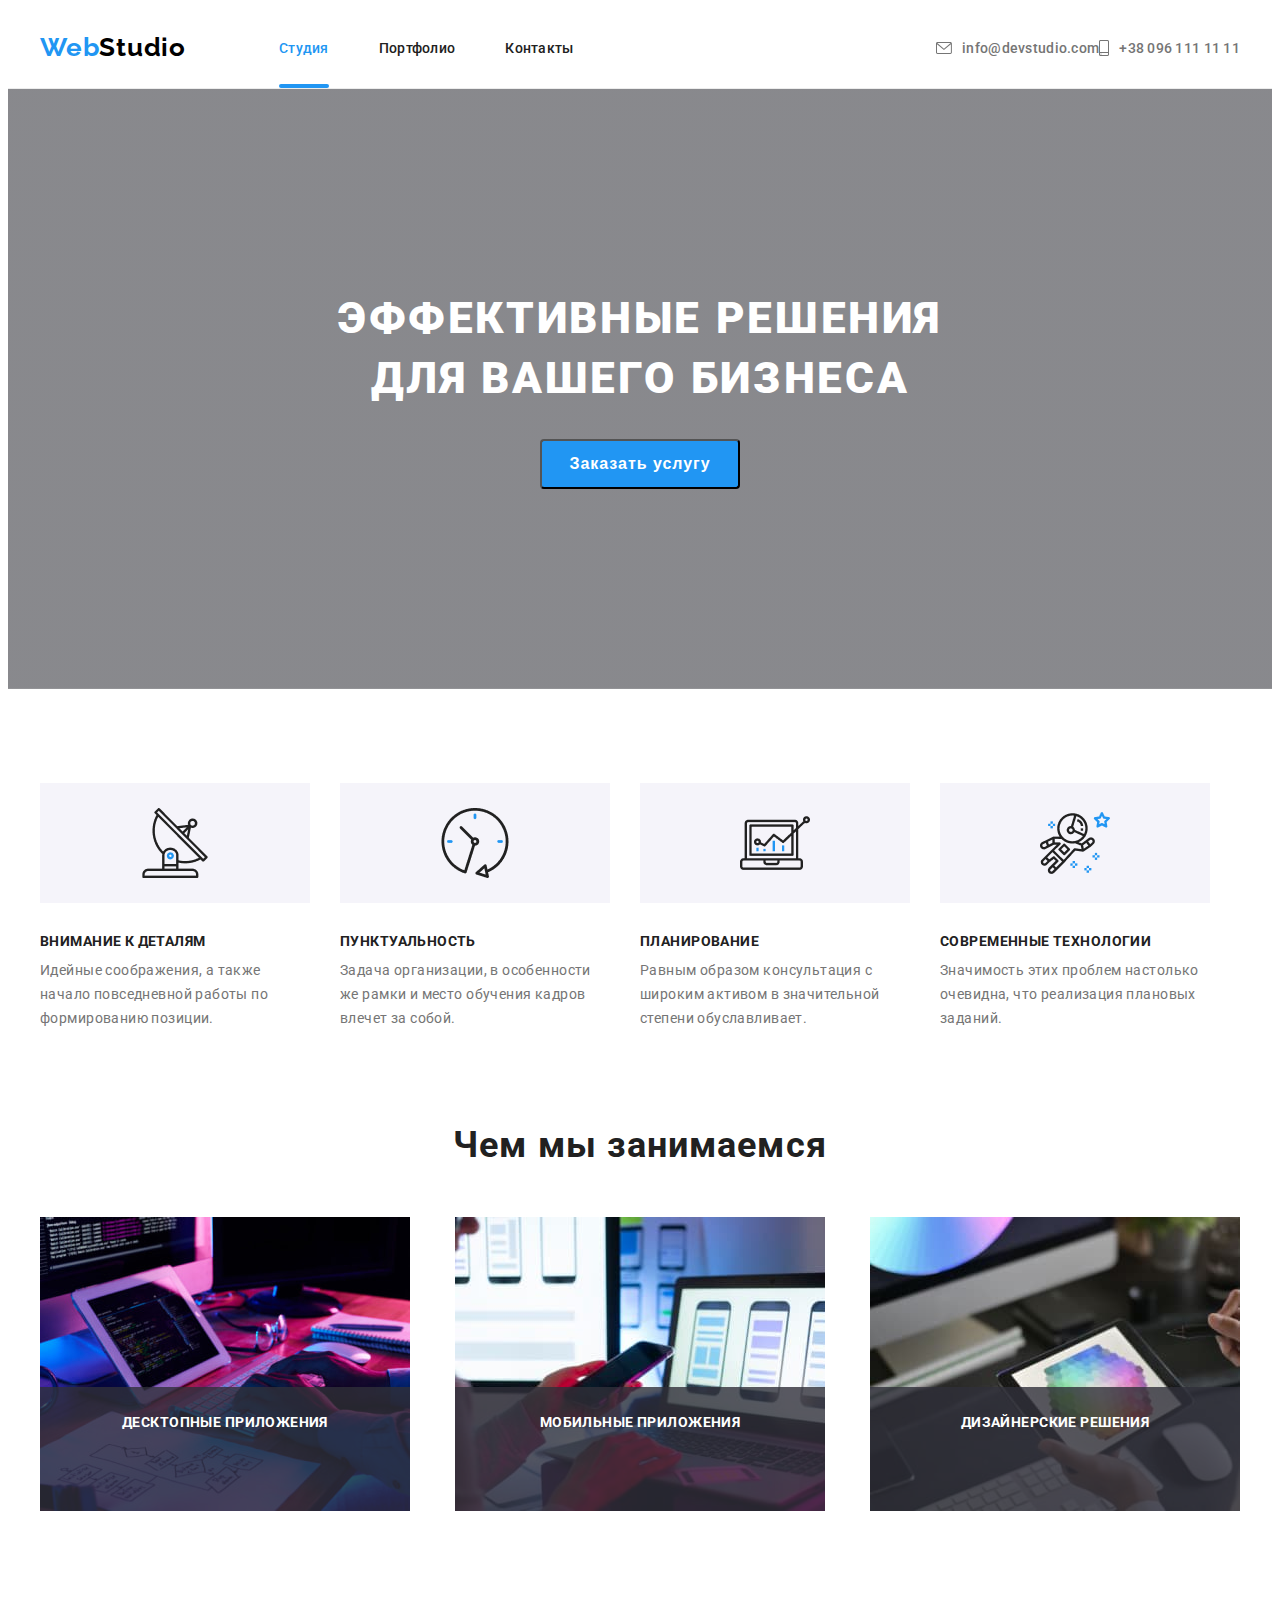
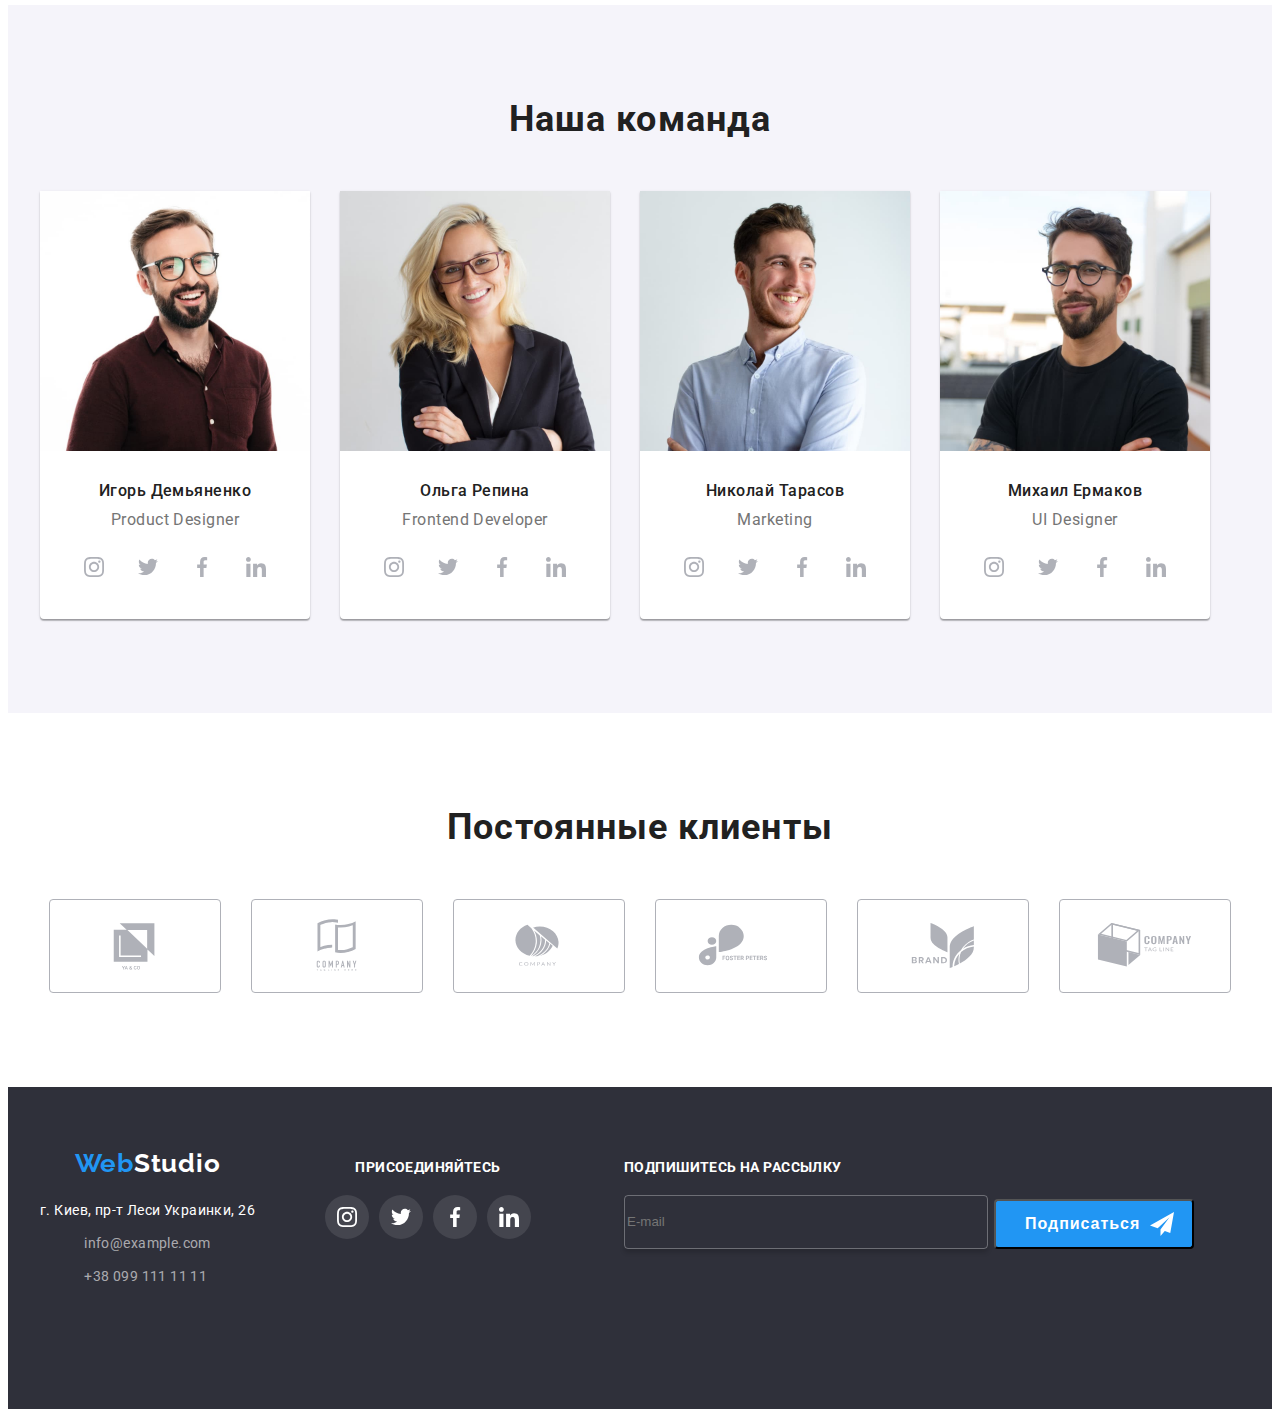
==== commit 8a714a4a: "футер дан" ====
--- a/index.html
+++ b/index.html
@@ -470,64 +470,66 @@
 
     <footer class="footer">
       <div class="conteiner conteiner--footer">
-        <div class="adress-logo">
-          <a class="logo logo--footer line-none" href="index.html"
-            ><span class="logo__web">Web</span>Studio</a
-          >
-          <address class="address">
-            <p class="address__text">г. Киев, пр-т Леси Украинки, 26</p>
-            <ul class="address__list no-dots">
-              <li class="address__item">
-                <a
-                  class="address__link line-none"
-                  href="mailto:info@example.com"
-                  >info@example.com</a
-                >
-              </li>
-              <li class="address__item">
-                <a class="address__link line-none" href="tel:+380991111111"
-                  >+38 099 111 11 11</a
-                >
+        <div class="footer-logo-social">
+          <div class="adress-logo">
+            <a class="logo logo--footer line-none" href="index.html"
+              ><span class="logo__web">Web</span>Studio</a
+            >
+            <address class="address">
+              <p class="address__text">г. Киев, пр-т Леси Украинки, 26</p>
+              <ul class="address__list no-dots">
+                <li class="address__item">
+                  <a
+                    class="address__link line-none"
+                    href="mailto:info@example.com"
+                    >info@example.com</a
+                  >
+                </li>
+                <li class="address__item">
+                  <a class="address__link line-none" href="tel:+380991111111"
+                    >+38 099 111 11 11</a
+                  >
+                </li>
+              </ul>
+            </address>
+          </div>
+          <div class="invitation">
+            <p class="invitation__text">присоединяйтесь</p>
+            <ul class="social__list no-dots">
+              <li class="social__item">
+                <a class="social__link line-none" href=""
+                  ><svg class="social__icon" width="20" height="20">
+                    <use
+                      href="./images/social/icons.svg#icon-instagram-1"
+                    ></use></svg
+                ></a>
+              </li>
+              <li class="social__item">
+                <a class="social__link line-none" href=""
+                  ><svg class="social__icon" width="20" height="20">
+                    <use
+                      href="./images/social/icons.svg#icon-twitter-1"
+                    ></use></svg
+                ></a>
+              </li>
+              <li class="social__item">
+                <a class="social__link line-none" href=""
+                  ><svg class="social__icon" width="20" height="20">
+                    <use
+                      href="./images/social/icons.svg#icon-facebook-1"
+                    ></use></svg
+                ></a>
+              </li>
+              <li class="social__item">
+                <a class="social__link line-none" href=""
+                  ><svg class="social__icon" width="20" height="20">
+                    <use
+                      href="./images/social/icons.svg#icon-linkedin-1"
+                    ></use></svg
+                ></a>
               </li>
             </ul>
-          </address>
-        </div>
-        <div class="invitation">
-          <p class="invitation__text">присоединяйтесь</p>
-          <ul class="social__list no-dots">
-            <li class="social__item">
-              <a class="social__link line-none" href=""
-                ><svg class="social__icon" width="20" height="20">
-                  <use
-                    href="./images/social/icons.svg#icon-instagram-1"
-                  ></use></svg
-              ></a>
-            </li>
-            <li class="social__item">
-              <a class="social__link line-none" href=""
-                ><svg class="social__icon" width="20" height="20">
-                  <use
-                    href="./images/social/icons.svg#icon-twitter-1"
-                  ></use></svg
-              ></a>
-            </li>
-            <li class="social__item">
-              <a class="social__link line-none" href=""
-                ><svg class="social__icon" width="20" height="20">
-                  <use
-                    href="./images/social/icons.svg#icon-facebook-1"
-                  ></use></svg
-              ></a>
-            </li>
-            <li class="social__item">
-              <a class="social__link line-none" href=""
-                ><svg class="social__icon" width="20" height="20">
-                  <use
-                    href="./images/social/icons.svg#icon-linkedin-1"
-                  ></use></svg
-              ></a>
-            </li>
-          </ul>
+          </div>
         </div>
 
         <form class="footer-form">
--- a/css/main.min.css
+++ b/css/main.min.css
@@ -1,2 +1,2 @@
-:root{--title-color: #212121;--button-color: #2196f3;--primery-text-color: #757575;--baner-text-color: #fff;--baner-color: rgba(196, 196, 196, 1);--filter-color: rgba(245, 244, 250, 1);--footer-text-color: rgba(255, 255, 255, 0.6);--footer-color: rgba(47, 48, 58, 1);--benefits-item-color: rgba(245, 244, 250, 1);--border-clients-color: rgba(175, 177, 184, 1);--icon-color: rgba(175, 177, 184, 1);--icon-hover-color: #fff;--footer-invitation-bg: rgba(255, 255, 255, 0.1);--backdrop-color: rgba(0, 0, 0, 0.2);--products-description-color: rgba(33, 150, 243, 0.9);--input-border-color: rgba(33, 33, 33, 0.2)}.visually-hidden{position:absolute;white-space:nowrap;width:1px;height:1px;overflow:hidden;border:0;padding:0;clip:rect(0 0 0 0);clip-path:inset(50%);margin:-1px}ul,p,h1,h2,h3{margin:0;padding:0}button{cursore:pointer}img{display:block;width:100%}.line-none{text-decoration:none}.no-dots{list-style:none}body{background-color:#fff;font-family:Roboto, sans-serif;color:var(--primery-text-color)}.section{padding-top:60px;padding-bottom:60px}@media screen and (min-width: 768px){.section{padding-top:60px;padding-bottom:60px}}@media screen and (min-width: 1200px){.section{padding-top:94px;padding-bottom:94px}}.title{font-weight:700;font-size:28px;line-height:1.18;text-align:center;letter-spacing:0.03em;margin-bottom:30px;color:var(--title-color)}@media screen and (min-width: 1200px){.title{font-size:36px;line-height:1.166;margin-bottom:50px}}.header{padding-top:10px;padding-bottom:10px;border-bottom:1px solid #ececec}@media screen and (min-width: 768px){.header{padding-top:21px;padding-bottom:21px}}@media screen and (min-width: 1200px){.header{padding-top:24px;padding-bottom:25px}}.conteiner--header{display:flex;align-items:center}.logo--header{margin-right:auto}@media screen and (min-width: 768px){.logo--header{margin-right:88px}}@media screen and (min-width: 1200px){.logo--header{margin-right:93px}}.menu-button{width:40px;height:40px;padding-left:auto;background-color:#ffffff;display:block;justify-content:center;align-items:center;border:none}.menu-button:focus{border-color:var(--button-color);fill:var(--button-color)}@media screen and (min-width: 768px){.menu-button{display:none}}.menu-button__icon{fill:#000;transition-property:fill;transition-duration:250ms;transition-timing-function:cubic-bezier(0.4, 0, 0.2, 1)}.menu-button:hover .menu-button__icon{fill:var(--button-color)}.nav_list{display:flex}@media screen and (max-width: 767px){.nav_list{flex-direction:column;justify-content:space-between}}.nav{display:none}@media screen and (min-width: 768px){.nav{display:block}}.nav__item,.contacts__item{font-weight:500;font-size:14px;line-height:1.143;letter-spacing:0.02em;margin-right:50px}@media screen and (min-width: 768px){.contacts__item{margin-right:0}}@media screen and (max-width: 1199px){.contacts__item:first-child{margin-bottom:10px}}.nav__item:last-child,.contacts__item:last-child{margin-right:0}.nav__link{color:var(--title-color);transition-property:color;transition-duration:250ms;transition-timing-function:cubic-bezier(0.4, 0, 0.2, 1)}.link{color:var(--button-color);position:relative}.link::after{content:"";width:100%;height:4px;border-radius:2px;background-color:var(--button-color);position:absolute;left:0;bottom:-32px}.contacts{display:none}@media screen and (min-width: 768px){.contacts{display:flex;flex-direction:column;align-items:flex-start;margin-left:auto}}@media screen and (min-width: 1200px){.contacts{flex-direction:row}}.contacts__link{color:var(--primery-text-color);display:flex;align-items:center;transition-property:color;transition-duration:250ms;transition-timing-function:cubic-bezier(0.4, 0, 0.2, 1)}.contacts__link .contacts__icon{margin-right:10px;fill:currentColor}.nav__link:hover,.nav__link:active,.nav__link:focus,.contacts__link:hover,.contacts__link:focus{color:var(--button-color)}.footer-form{width:100%;display:flex;flex-direction:column;align-items:center;position:relative}@media screen and (min-width: 1200px){.footer-form{width:570px}}.subscribe{width:100%;display:flex;flex-direction:column;align-items:center;padding-bottom:20px}.subscribe__email{padding-bottom:20px;font-weight:700;font-size:14px;line-height:1.143;letter-spacing:0.03em;text-transform:uppercase;color:var(--icon-hover-color)}.subscribe__input{width:100%;background-color:transparent;height:50px;border:1px solid rgba(255,255,255,0.3);border-radius:4px;box-shadow:0px 4px 4px rgba(0,0,0,0.15)}@media screen and (min-width: 1200px){.subscribe__input{width:358px}}.button--footer{padding-top:10px;padding-bottom:10px;padding-left:29px;display:flex;align-items:center}.button--footer .button__icon{fill:currentColor;margin-left:10px}@media screen and (min-width: 1200px){.button--footer{position:absolute;bottom:0px;right:0px}}.footer{color:#fff;background-color:var(--footer-color);padding:60px 0}.conteiner--footer{display:flex;flex-direction:column;align-items:center}@media screen and (min-width: 1200px){.conteiner--footer{align-items:baseline}}.adress-logo{display:flex;flex-direction:column;align-items:center}@media screen and (min-width: 1200px){.adress-logo{margin-right:70px}}.logo.logo--footer{color:#fff}.address{display:flex;flex-direction:column;align-items:center;margin-top:20px}.address__text,.address__item{font-style:normal;font-size:14px;line-height:1.71;letter-spacing:0.03em;margin-bottom:9px}.address__item:last-child{margin-bottom:0}.address__link{color:var(--footer-text-color);transition-property:color;transition-duration:250ms;transition-timing-function:cubic-bezier(0.4, 0, 0.2, 1)}.address__link:hover{color:var(--button-color)}.invitation{display:flex;flex-direction:column;align-items:center;padding-top:60px;padding-bottom:60px}@media screen and (min-width: 1200px){.invitation{padding-top:12px}}.invitation__text{font-weight:700;font-size:14px;line-height:16px;letter-spacing:0.03em;text-transform:uppercase;margin-bottom:20px}.invitation .social__link{color:var(--icon-hover-color);background-color:var(--footer-invitation-bg);transition-property:background-color;transition-duration:250ms;transition-timing-function:cubic-bezier(0.4, 0, 0.2, 1)}@media screen and (min-width: 1200px){.invitation{margin-right:93px}}.invitation .social__link:hover,.invitation .social__link:focus{background-color:var(--button-color)}.conteiner{width:100vw;margin-left:auto;margin-right:auto;padding:0 15px}@media screen and (min-width: 480px){.conteiner{width:480px}}@media screen and (min-width: 768px){.conteiner{width:768px}}@media screen and (min-width: 1200px){.conteiner{width:1200px}}.logo{font-family:Raleway;font-weight:700;font-size:26px;line-height:1.2;letter-spacing:0.03em;color:#000}.logo__web{color:var(--button-color)}.menu{width:100vw;height:100vh;background-color:#fff;position:fixed;top:0;padding:48px 40px}.menu-conteiner{height:100%;position:relative;display:flex;flex-direction:column;justify-content:space-between}.menu-close-btn{width:40px;height:40px;border:none;background-color:transparent;display:flex;position:absolute;top:-38px;right:15px}.menu-close-btn__icon{transition-property:fill;transition-duration:250ms;transition-timing-function:cubic-bezier(0.4, 0, 0.2, 1)}.menu-close-btn:hover .menu-close-btn__icon{fill:var(--button-color)}.nav-menu__item{font-weight:500;font-size:40px;line-height:1.18;letter-spacing:0.02em}.nav-menu__item:not(:last-child){margin-bottom:32px}.nav-menu{margin-bottom:auto}.contacts-menu__item:first-child{margin-bottom:32px}.contacts-menu__tel{font-weight:500;font-size:34px;line-height:1.18;letter-spacing:0.02em;color:var(--button-color);margin-bottom:32px}.contacts-menu__item:last-child{margin-bottom:64px}.contacts-menu__mail{font-weight:500;font-size:24px;line-height:1.17;letter-spacing:0.02em;color:var(--primery-text-color)}.nav-menu__link{color:var(--title-color);transition-property:color;transition-duration:250ms;transition-timing-function:cubic-bezier(0.4, 0, 0.2, 1)}.nav-menu__link:hover,.nav-menu__link:focus{color:var(--button-color)}.menu-social{display:flex;justify-content:flex-start}.menu-social__link{font-weight:500;font-size:18px;line-height:1.22;letter-spacing:0.02em;color:var(--button-color)}.menu-social__item:not(:last-chaild){padding-right:10px;border-right:1px solid rgba(33,33,33,0.2)}.menu-social__item:not(:first-chaild){padding-left:10px}.link-menu{color:var(--button-color)}.baner{max-width:480px;margin-right:auto;margin-left:auto;padding-top:118px;padding-bottom:118px;display:flex;align-items:center;background-repeat:no-repeat;background-position:center;background-size:cover;background-color:var(--baner-color);text-align:center;background-image:linear-gradient(to right, rgba(47,48,58,0.4), rgba(47,48,58,0.4)),url("../images/bg-img/hero480_1.jpg")}@media (min-device-pixel-ratio: 2), (-webkit-min-device-pixel-ratio: 2), (min-resolution: 192dpi), (min-resolution: 2dppx){.baner{background-image:linear-gradient(to right, rgba(47,48,58,0.4), rgba(47,48,58,0.4)),url("../images/bg-img/hero480_2x-min.jpg")}}@media screen and (min-width: 768px){.baner{max-width:768px;background-image:linear-gradient(to right, rgba(47,48,58,0.4), rgba(47,48,58,0.4)),url("../images/bg-img/hero768_1-min.jpg")}}@media screen and (min-width: 768px) and (min-device-pixel-ratio: 2), screen and (min-width: 768px) and (-webkit-min-device-pixel-ratio: 2), screen and (min-width: 768px) and (min-resolution: 192dpi), screen and (min-width: 768px) and (min-resolution: 2dppx){.baner{background-image:linear-gradient(to right, rgba(47,48,58,0.4), rgba(47,48,58,0.4)),url("../images/bg-img/hero768_2x-min.jpg")}}@media screen and (min-width: 1200px){.baner{padding-top:200px;padding-bottom:200px;max-width:1600px;background-image:linear-gradient(to right, rgba(47,48,58,0.4), rgba(47,48,58,0.4)),url("../images/bg-img/img.jpg")}}@media screen and (min-width: 1200px) and (min-device-pixel-ratio: 2), screen and (min-width: 1200px) and (-webkit-min-device-pixel-ratio: 2), screen and (min-width: 1200px) and (min-resolution: 192dpi), screen and (min-width: 1200px) and (min-resolution: 2dppx){.baner{background-image:linear-gradient(to right, rgba(47,48,58,0.4), rgba(47,48,58,0.4)),url("../images/bg-img/hero1600_2x-min.jpg")}}.baner__title{color:var(--baner-text-color);font-weight:900;font-size:26px;line-height:1.62;text-align:center;letter-spacing:0.06em;text-transform:uppercase;margin-right:auto;margin-left:auto;margin-bottom:30px}@media screen and (min-width: 480px){.baner__title{max-width:360px}}@media screen and (min-width: 1200px){.baner__title{max-width:696px;font-size:44px;line-height:1.36}}.button{width:200px;height:50px;background-color:var(--button-color);box-shadow:0px 4px 4px var(rgba(0,0,0,0.15));border-radius:4px;font-weight:700;font-size:16px;line-height:1.87;letter-spacing:0.06em;color:var(--baner-text-color);cursor:pointer}.button:hover,.button:focus{transition-property:color, background-color;transition-duration:250ms;transition-timing-function:cubic-bezier(0.4, 0, 0.2, 1);background-color:var(--icon-hover-color);color:var(--button-color)}.backdrop{position:fixed;top:0;left:0;width:100vw;height:100vh;background-color:var(--backdrop-color);display:flex;align-items:flex-start;justify-content:center}@media screen and (min-width: 480px){.backdrop{align-items:center}}.modal{width:450px;min-height:581px;background-color:#fff;position:relative;padding:40px}@media screen and (min-width: 1200px){.modal{width:528px}}.close-btn{width:30px;height:30px;border-radius:50%;background-color:#ffffff;border:1px solid rgba(0,0,0,0.1);display:flex;justify-content:center;align-items:center;position:absolute;top:8px;right:8px}.close-btn:focus{border-color:var(--button-color);fill:var(--button-color)}.close-btn__icon{transition-property:fill;transition-duration:250ms;transition-timing-function:cubic-bezier(0.4, 0, 0.2, 1)}.close-btn:hover .close-btn__icon{fill:var(--button-color)}.is-hidden{opacity:0;visibility:hidden;pointer-events:none}.modal__title{font-weight:700;font-size:20px;line-height:1.15;text-align:center;letter-spacing:0.03em;color:var(--title-color);margin-bottom:12px}.modal-field{margin-bottom:10px}.modal-field__label{font-weight:400;font-size:12px;line-height:1.17;letter-spacing:0.01em;display:block;margin-bottom:4px}.modal-field__wrap{position:relative}.modal-field__text{width:100%;height:120px;border:1px solid var(--input-border-color);border-radius:4px;padding:12px 16px;color:var(--title-color);font-size:14px;resize:none}.modal-field__input{width:100%;height:40px;border:1px solid var(--input-border-color);border-radius:4px;padding-left:42px;color:var(--title-color);font-size:14px;outline:none;transition-property:border-color;transition-duration:250ms;transition-timing-function:cubic-bezier(0.4, 0, 0.2, 1)}.modal-field__input:focus{border-color:var(--button-color)}.modal-field__input:focus+.modal-field__icon{fill:var(--button-color)}.modal-field__icon{fill:var(--title-color);position:absolute;left:12px;top:50%;transform:translateY(-50%);transition-property:fill;transition-duration:250ms;transition-timing-function:cubic-bezier(0.4, 0, 0.2, 1)}.field{margin-bottom:20px}.field:focus{border-color:var(--button-color)}.modal-policy{display:flex;justify-content:center;margin-bottom:30px}.modal-policy__text{font-size:14px;line-height:1.71;letter-spacing:0.03em;display:flex;align-items:center;position:relative}.link-policy{margin-left:6px;color:var(--button-color)}.modal-policy__text::before{content:"";width:16px;height:15px;border:2px solid var(--title-color);border-radius:2px;margin-right:7px;background-image:url(../images/modal/Vector1.svg);background-position:center;background-size:16px;background-repeat:no-repeat}.modal-policy__check:checked+.modal-policy__text::before{background-color:var(--button-color);border:none}.submit-button{text-align:center}.benefits__title{font-weight:700;font-size:14px;line-height:1.143;letter-spacing:0.03em;text-transform:uppercase;color:var(--title-color);text-align:center;margin-bottom:10px}@media screen and (min-width: 768px){.benefits__title{text-align:left}}.benefits__list{margin-bottom:-30px}@media screen and (min-width: 768px){.benefits__list{display:flex;flex-wrap:wrap;margin-right:-30px}}@media screen and (min-width: 1200px){.benefits__list{display:flex;margin-right:-30px}}.benefits__item{width:100%;margin-bottom:30px}@media screen and (min-width: 768px){.benefits__item{width:354px;margin-right:30px}}@media screen and (min-width: 1200px){.benefits__item{width:270px;margin-right:30px}}.benefits__item::before{display:block;content:"";height:120px;background-color:var(--benefits-item-color);background-size:70px 70px;background-position:center;background-repeat:no-repeat;margin-bottom:30px}.benefits__text{font-size:14px;line-height:1.71;letter-spacing:0.03em}.benefits__item:nth-child(1)::before{background-image:url(../images/banefis-icon/antenna_1.png)}.benefits__item:nth-child(2)::before{background-image:url(../images/banefis-icon/clock.png)}.benefits__item:nth-child(3)::before{background-image:url(../images/banefis-icon/diagram.png)}.benefits__item:nth-child(4)::before{background-image:url(../images/banefis-icon/astronaut.png)}.pictures{padding-top:0}.pictures__list{display:flex;justify-content:space-between}.pictures__item{width:370px;position:relative}.pictures__images{display:block}.pictures__text{font-weight:700;font-size:14px;line-height:16px;text-align:center;letter-spacing:0.03em;text-transform:uppercase;color:var(--baner-text-color);background-color:rgba(47,48,58,0.8);width:100%;height:70px;padding-top:27px;padding-bottom:27px;position:absolute;bottom:0;left:0}@media screen and (max-width: 1200px){.pictures{position:absolute;white-space:nowrap;width:1px;height:1px;overflow:hidden;border:0;padding:0;clip:rect(0 0 0 0);clip-path:inset(50%);margin:-1px}}.social__list{display:flex;justify-content:center}.social__item+.social__item{margin-left:10px}.social__link{text-decoration:none;width:44px;height:44px;border-radius:50%;display:flex;justify-content:center;align-items:center;color:var(--icon-color);transition-property:color, background-color;transition-duration:250ms;transition-timing-function:cubic-bezier(0.4, 0, 0.2, 1)}.social__link:hover,.social__link:focus{background-color:var(--button-color);color:var(--icon-hover-color)}.social__icon{fill:currentColor}.team{background-color:var(--filter-color)}.team__list{margin-bottom:-30px}@media screen and (min-width: 768px){.team__list{display:flex;flex-wrap:wrap;margin-right:-30px}}@media screen and (min-width: 1200px){.team__list{display:flex;margin-right:-30px}}.team__item{width:100%;margin-bottom:30px;padding-bottom:24px;background:#ffffff;box-shadow:0px 1px 3px rgba(0,0,0,0.12),0px 1px 1px rgba(0,0,0,0.14),0px 2px 1px rgba(0,0,0,0.2);border-radius:0px 0px 4px 4px}@media screen and (min-width: 768px){.team__item{width:354px;margin-right:30px}}@media screen and (min-width: 1200px){.team__item{width:270px;margin-right:30px;padding-bottom:30px}}.team__names{font-weight:500;font-size:16px;line-height:1.1875;text-align:center;letter-spacing:0.03em;margin-top:30px;margin-bottom:10px;color:var(--title-color)}.team__profession{font-size:16px;line-height:1.1875;text-align:center;letter-spacing:0.03em;margin-bottom:16px}.clients__list{display:flex;flex-wrap:wrap;justify-content:center;margin-right:-30px;margin-bottom:-30px}.clients__item{margin-right:30px;margin-bottom:30px}.clients__link{text-decoration:none;display:flex;justify-content:center;align-items:center;width:210px;height:92px;border:1px solid var(--border-clients-color);border-radius:4px;color:var(--icon-color);transition-property:border-color, color;transition-duration:250ms;transition-timing-function:cubic-bezier(0.4, 0, 0.2, 1)}.clients__link:hover,.clients__link:focus{border-color:var(--button-color);color:var(--button-color)}@media screen and (min-width: 768px){.clients__link{width:226px}}@media screen and (min-width: 1200px){.clients__link{width:170px}}.clients__icon{fill:currentColor}.radio-btn{display:flex;justify-content:center;margin-bottom:50px}.radio-btn__item{margin-right:8px}.radio-btn__item:last-child{margin-right:0}.radio-btn__filter{font-weight:500;font-size:16px;line-height:1.62;text-align:center;letter-spacing:0.03em;background-color:var(--filter-color);color:var(--title-color);padding:6px 22px;border:none;border-radius:4px;transition-property:box-shadow, color, background-color;transition-duration:250ms;transition-timing-function:cubic-bezier(0.4, 0, 0.2, 1)}.radio-btn__filter:hover,.radio-btn__filter:focus{background-color:var(--button-color);color:var(--baner-text-color);cursor:pointer;box-shadow:0px 3px 1px rgba(0,0,0,0.1),0px 1px 2px rgba(0,0,0,0.08),0px 2px 2px rgba(0,0,0,0.12)}.products__list{display:flex;flex-wrap:wrap;margin-right:-30px;margin-bottom:-30px}.products__item{width:370px;border:1px solid #eee;margin-right:30px;margin-bottom:30px;transition-property:box-shadow;transition-duration:250ms;transition-timing-function:cubic-bezier(0.4, 0, 0.2, 1);transition-delay:0}.products__item:hover{box-shadow:0px 1px 1px rgba(0,0,0,0.12),0px 4px 4px rgba(0,0,0,0.06),1px 4px 6px rgba(0,0,0,0.16)}.products__box{position:relative;overflow:hidden}.products__box__img{display:block}.products__description{font-weight:400;font-size:18px;line-height:1.56;letter-spacing:0.03em;color:var(--icon-hover-color);padding-top:63px;padding-left:24px;padding-right:24px;background-color:var(--products-description-color);position:absolute;top:0;left:0;height:100%;transform:translateY(100%);transition-property:transform;transition-duration:250ms;transition-timing-function:cubic-bezier(0.4, 0, 0.2, 1);transition-delay:0}.products__item:hover .products__description{transform:translateY(0)}.products__item-div{padding-left:24px;padding-right:24px;padding-bottom:20px;padding-top:20px}.products__title{font-weight:700;font-size:18px;line-height:2;letter-spacing:0.06em;color:var(--title-color);margin-bottom:4px}.products__type{font-size:16px;line-height:1.87;letter-spacing:0.03em}
+:root{--title-color: #212121;--button-color: #2196f3;--primery-text-color: #757575;--baner-text-color: #fff;--baner-color: rgba(196, 196, 196, 1);--filter-color: rgba(245, 244, 250, 1);--footer-text-color: rgba(255, 255, 255, 0.6);--footer-color: rgba(47, 48, 58, 1);--benefits-item-color: rgba(245, 244, 250, 1);--border-clients-color: rgba(175, 177, 184, 1);--icon-color: rgba(175, 177, 184, 1);--icon-hover-color: #fff;--footer-invitation-bg: rgba(255, 255, 255, 0.1);--backdrop-color: rgba(0, 0, 0, 0.2);--products-description-color: rgba(33, 150, 243, 0.9);--input-border-color: rgba(33, 33, 33, 0.2)}.visually-hidden{position:absolute;white-space:nowrap;width:1px;height:1px;overflow:hidden;border:0;padding:0;clip:rect(0 0 0 0);clip-path:inset(50%);margin:-1px}ul,p,h1,h2,h3{margin:0;padding:0}button{cursore:pointer}img{display:block;width:100%}.line-none{text-decoration:none}.no-dots{list-style:none}body{background-color:#fff;font-family:Roboto, sans-serif;color:var(--primery-text-color)}.section{padding-top:60px;padding-bottom:60px}@media screen and (min-width: 768px){.section{padding-top:60px;padding-bottom:60px}}@media screen and (min-width: 1200px){.section{padding-top:94px;padding-bottom:94px}}.title{font-weight:700;font-size:28px;line-height:1.18;text-align:center;letter-spacing:0.03em;margin-bottom:30px;color:var(--title-color)}@media screen and (min-width: 1200px){.title{font-size:36px;line-height:1.166;margin-bottom:50px}}.header{padding-top:10px;padding-bottom:10px;border-bottom:1px solid #ececec}@media screen and (min-width: 768px){.header{padding-top:21px;padding-bottom:21px}}@media screen and (min-width: 1200px){.header{padding-top:24px;padding-bottom:25px}}.conteiner--header{display:flex;align-items:center}.logo--header{margin-right:auto}@media screen and (min-width: 768px){.logo--header{margin-right:88px}}@media screen and (min-width: 1200px){.logo--header{margin-right:93px}}.menu-button{width:40px;height:40px;padding-left:auto;background-color:#ffffff;display:block;justify-content:center;align-items:center;border:none}.menu-button:focus{border-color:var(--button-color);fill:var(--button-color)}@media screen and (min-width: 768px){.menu-button{display:none}}.menu-button__icon{fill:#000;transition-property:fill;transition-duration:250ms;transition-timing-function:cubic-bezier(0.4, 0, 0.2, 1)}.menu-button:hover .menu-button__icon{fill:var(--button-color)}.nav_list{display:flex}@media screen and (max-width: 767px){.nav_list{flex-direction:column;justify-content:space-between}}.nav{display:none}@media screen and (min-width: 768px){.nav{display:block}}.nav__item,.contacts__item{font-weight:500;font-size:14px;line-height:1.143;letter-spacing:0.02em;margin-right:50px}@media screen and (min-width: 768px){.contacts__item{margin-right:0}}@media screen and (max-width: 1199px){.contacts__item:first-child{margin-bottom:10px}}.nav__item:last-child,.contacts__item:last-child{margin-right:0}.nav__link{color:var(--title-color);transition-property:color;transition-duration:250ms;transition-timing-function:cubic-bezier(0.4, 0, 0.2, 1)}.link{color:var(--button-color);position:relative}.link::after{content:"";width:100%;height:4px;border-radius:2px;background-color:var(--button-color);position:absolute;left:0;bottom:-32px}.contacts{display:none}@media screen and (min-width: 768px){.contacts{display:flex;flex-direction:column;align-items:flex-start;margin-left:auto}}@media screen and (min-width: 1200px){.contacts{flex-direction:row}}.contacts__link{color:var(--primery-text-color);display:flex;align-items:center;transition-property:color;transition-duration:250ms;transition-timing-function:cubic-bezier(0.4, 0, 0.2, 1)}.contacts__link .contacts__icon{margin-right:10px;fill:currentColor}.nav__link:hover,.nav__link:active,.nav__link:focus,.contacts__link:hover,.contacts__link:focus{color:var(--button-color)}.footer-form{width:100%;display:flex;flex-direction:column;align-items:center;position:relative}@media screen and (min-width: 1200px){.footer-form{width:570px;flex-direction:row;align-items:flex-start}}.subscribe{width:100%;display:flex;flex-direction:column;align-items:center;padding-bottom:20px}.subscribe__email{padding-bottom:20px;font-weight:700;font-size:14px;line-height:1.143;letter-spacing:0.03em;text-transform:uppercase;color:var(--icon-hover-color)}.subscribe__input{width:100%;background-color:transparent;height:50px;border:1px solid rgba(255,255,255,0.3);border-radius:4px;box-shadow:0px 4px 4px rgba(0,0,0,0.15)}@media screen and (min-width: 768px){.subscribe__input{max-width:450px}}@media screen and (min-width: 1200px){.subscribe__input{width:358px}}@media screen and (min-width: 1200px){.subscribe{padding-bottom:0;align-items:flex-start}}.button--footer{padding-top:10px;padding-bottom:10px;padding-left:29px;display:flex;align-items:center}.button--footer .button__icon{fill:currentColor;margin-left:10px}@media screen and (min-width: 1200px){.button--footer{position:absolute;bottom:0px;right:0px}}.footer{color:#fff;background-color:var(--footer-color);padding:60px 0}.conteiner--footer{display:flex;flex-direction:column;align-items:center}@media screen and (min-width: 1200px){.conteiner--footer{align-items:baseline;flex-direction:row}}.footer-logo-social{width:100%;display:flex;flex-direction:column;align-items:center}@media screen and (min-width: 768px){.footer-logo-social{flex-direction:row;justify-content:space-around;padding-bottom:60px}}@media screen and (min-width: 1200px){.footer-logo-social{width:auto;justify-content:flex-start;align-items:baseline}}.adress-logo{display:flex;flex-direction:column;align-items:center}@media screen and (min-width: 1200px){.adress-logo{margin-right:70px}}.logo.logo--footer{color:#fff}.address{display:flex;flex-direction:column;align-items:center;margin-top:20px}.address__text,.address__item{font-style:normal;font-size:14px;line-height:1.71;letter-spacing:0.03em;margin-bottom:9px}.address__item:last-child{margin-bottom:0}.address__link{color:var(--footer-text-color);transition-property:color;transition-duration:250ms;transition-timing-function:cubic-bezier(0.4, 0, 0.2, 1)}.address__link:hover{color:var(--button-color)}.invitation{display:flex;flex-direction:column;align-items:center;padding-top:60px;padding-bottom:60px}@media screen and (min-width: 768px){.invitation{padding-top:0;padding-bottom:0}}@media screen and (min-width: 1200px){.invitation{padding-top:12px}}.invitation__text{font-weight:700;font-size:14px;line-height:16px;letter-spacing:0.03em;text-transform:uppercase;margin-bottom:20px}.invitation .social__link{color:var(--icon-hover-color);background-color:var(--footer-invitation-bg);transition-property:background-color;transition-duration:250ms;transition-timing-function:cubic-bezier(0.4, 0, 0.2, 1)}@media screen and (min-width: 1200px){.invitation{margin-right:93px}}.invitation .social__link:hover,.invitation .social__link:focus{background-color:var(--button-color)}.conteiner{width:100vw;margin-left:auto;margin-right:auto;padding:0 15px}@media screen and (min-width: 480px){.conteiner{width:480px}}@media screen and (min-width: 768px){.conteiner{width:768px}}@media screen and (min-width: 1200px){.conteiner{width:1200px}}.logo{font-family:Raleway;font-weight:700;font-size:26px;line-height:1.2;letter-spacing:0.03em;color:#000}.logo__web{color:var(--button-color)}.menu{width:100vw;height:100vh;background-color:#fff;position:fixed;top:0;padding:48px 40px}.menu-conteiner{height:100%;position:relative;display:flex;flex-direction:column;justify-content:space-between}.menu-close-btn{width:40px;height:40px;border:none;background-color:transparent;display:flex;position:absolute;top:-38px;right:15px}.menu-close-btn__icon{transition-property:fill;transition-duration:250ms;transition-timing-function:cubic-bezier(0.4, 0, 0.2, 1)}.menu-close-btn:hover .menu-close-btn__icon{fill:var(--button-color)}.nav-menu__item{font-weight:500;font-size:40px;line-height:1.18;letter-spacing:0.02em}.nav-menu__item:not(:last-child){margin-bottom:32px}.nav-menu{margin-bottom:auto}.contacts-menu__item:first-child{margin-bottom:32px}.contacts-menu__tel{font-weight:500;font-size:34px;line-height:1.18;letter-spacing:0.02em;color:var(--button-color);margin-bottom:32px}.contacts-menu__item:last-child{margin-bottom:64px}.contacts-menu__mail{font-weight:500;font-size:24px;line-height:1.17;letter-spacing:0.02em;color:var(--primery-text-color)}.nav-menu__link{color:var(--title-color);transition-property:color;transition-duration:250ms;transition-timing-function:cubic-bezier(0.4, 0, 0.2, 1)}.nav-menu__link:hover,.nav-menu__link:focus{color:var(--button-color)}.menu-social{display:flex;justify-content:flex-start}.menu-social__link{font-weight:500;font-size:18px;line-height:1.22;letter-spacing:0.02em;color:var(--button-color)}.menu-social__item:not(:last-chaild){padding-right:10px;border-right:1px solid rgba(33,33,33,0.2)}.menu-social__item:not(:first-chaild){padding-left:10px}.link-menu{color:var(--button-color)}.baner{max-width:480px;margin-right:auto;margin-left:auto;padding-top:118px;padding-bottom:118px;display:flex;align-items:center;background-repeat:no-repeat;background-position:center;background-size:cover;background-color:var(--baner-color);text-align:center;background-image:linear-gradient(to right, rgba(47,48,58,0.4), rgba(47,48,58,0.4)),url("../images/bg-img/hero480_1.jpg")}@media (min-device-pixel-ratio: 2), (-webkit-min-device-pixel-ratio: 2), (min-resolution: 192dpi), (min-resolution: 2dppx){.baner{background-image:linear-gradient(to right, rgba(47,48,58,0.4), rgba(47,48,58,0.4)),url("../images/bg-img/hero480_2x-min.jpg")}}@media screen and (min-width: 768px){.baner{max-width:768px;background-image:linear-gradient(to right, rgba(47,48,58,0.4), rgba(47,48,58,0.4)),url("../images/bg-img/hero768_1-min.jpg")}}@media screen and (min-width: 768px) and (min-device-pixel-ratio: 2), screen and (min-width: 768px) and (-webkit-min-device-pixel-ratio: 2), screen and (min-width: 768px) and (min-resolution: 192dpi), screen and (min-width: 768px) and (min-resolution: 2dppx){.baner{background-image:linear-gradient(to right, rgba(47,48,58,0.4), rgba(47,48,58,0.4)),url("../images/bg-img/hero768_2x-min.jpg")}}@media screen and (min-width: 1200px){.baner{padding-top:200px;padding-bottom:200px;max-width:1600px;background-image:linear-gradient(to right, rgba(47,48,58,0.4), rgba(47,48,58,0.4)),url("../images/bg-img/img.jpg")}}@media screen and (min-width: 1200px) and (min-device-pixel-ratio: 2), screen and (min-width: 1200px) and (-webkit-min-device-pixel-ratio: 2), screen and (min-width: 1200px) and (min-resolution: 192dpi), screen and (min-width: 1200px) and (min-resolution: 2dppx){.baner{background-image:linear-gradient(to right, rgba(47,48,58,0.4), rgba(47,48,58,0.4)),url("../images/bg-img/hero1600_2x-min.jpg")}}.baner__title{color:var(--baner-text-color);font-weight:900;font-size:26px;line-height:1.62;text-align:center;letter-spacing:0.06em;text-transform:uppercase;margin-right:auto;margin-left:auto;margin-bottom:30px}@media screen and (min-width: 480px){.baner__title{max-width:360px}}@media screen and (min-width: 1200px){.baner__title{max-width:696px;font-size:44px;line-height:1.36}}.button{width:200px;height:50px;background-color:var(--button-color);box-shadow:0px 4px 4px var(rgba(0,0,0,0.15));border-radius:4px;font-weight:700;font-size:16px;line-height:1.87;letter-spacing:0.06em;color:var(--baner-text-color);cursor:pointer}.button:hover,.button:focus{transition-property:color, background-color;transition-duration:250ms;transition-timing-function:cubic-bezier(0.4, 0, 0.2, 1);background-color:var(--icon-hover-color);color:var(--button-color)}.backdrop{position:fixed;top:0;left:0;width:100vw;height:100vh;background-color:var(--backdrop-color);display:flex;align-items:flex-start;justify-content:center}@media screen and (min-width: 480px){.backdrop{align-items:center}}.modal{width:450px;min-height:581px;background-color:#fff;position:relative;padding:40px}@media screen and (min-width: 1200px){.modal{width:528px}}.close-btn{width:30px;height:30px;border-radius:50%;background-color:#ffffff;border:1px solid rgba(0,0,0,0.1);display:flex;justify-content:center;align-items:center;position:absolute;top:8px;right:8px}.close-btn:focus{border-color:var(--button-color);fill:var(--button-color)}.close-btn__icon{transition-property:fill;transition-duration:250ms;transition-timing-function:cubic-bezier(0.4, 0, 0.2, 1)}.close-btn:hover .close-btn__icon{fill:var(--button-color)}.is-hidden{opacity:0;visibility:hidden;pointer-events:none}.modal__title{font-weight:700;font-size:20px;line-height:1.15;text-align:center;letter-spacing:0.03em;color:var(--title-color);margin-bottom:12px}.modal-field{margin-bottom:10px}.modal-field__label{font-weight:400;font-size:12px;line-height:1.17;letter-spacing:0.01em;display:block;margin-bottom:4px}.modal-field__wrap{position:relative}.modal-field__text{width:100%;height:120px;border:1px solid var(--input-border-color);border-radius:4px;padding:12px 16px;color:var(--title-color);font-size:14px;resize:none}.modal-field__input{width:100%;height:40px;border:1px solid var(--input-border-color);border-radius:4px;padding-left:42px;color:var(--title-color);font-size:14px;outline:none;transition-property:border-color;transition-duration:250ms;transition-timing-function:cubic-bezier(0.4, 0, 0.2, 1)}.modal-field__input:focus{border-color:var(--button-color)}.modal-field__input:focus+.modal-field__icon{fill:var(--button-color)}.modal-field__icon{fill:var(--title-color);position:absolute;left:12px;top:50%;transform:translateY(-50%);transition-property:fill;transition-duration:250ms;transition-timing-function:cubic-bezier(0.4, 0, 0.2, 1)}.field{margin-bottom:20px}.field:focus{border-color:var(--button-color)}.modal-policy{display:flex;justify-content:center;margin-bottom:30px}.modal-policy__text{font-size:14px;line-height:1.71;letter-spacing:0.03em;display:flex;align-items:center;position:relative}.link-policy{margin-left:6px;color:var(--button-color)}.modal-policy__text::before{content:"";width:16px;height:15px;border:2px solid var(--title-color);border-radius:2px;margin-right:7px;background-image:url(../images/modal/Vector1.svg);background-position:center;background-size:16px;background-repeat:no-repeat}.modal-policy__check:checked+.modal-policy__text::before{background-color:var(--button-color);border:none}.submit-button{text-align:center}.benefits__title{font-weight:700;font-size:14px;line-height:1.143;letter-spacing:0.03em;text-transform:uppercase;color:var(--title-color);text-align:center;margin-bottom:10px}@media screen and (min-width: 768px){.benefits__title{text-align:left}}.benefits__list{margin-bottom:-30px}@media screen and (min-width: 768px){.benefits__list{display:flex;flex-wrap:wrap;margin-right:-30px}}@media screen and (min-width: 1200px){.benefits__list{display:flex;margin-right:-30px}}.benefits__item{width:100%;margin-bottom:30px}@media screen and (min-width: 768px){.benefits__item{width:354px;margin-right:30px}}@media screen and (min-width: 1200px){.benefits__item{width:270px;margin-right:30px}}.benefits__item::before{display:block;content:"";height:120px;background-color:var(--benefits-item-color);background-size:70px 70px;background-position:center;background-repeat:no-repeat;margin-bottom:30px}.benefits__text{font-size:14px;line-height:1.71;letter-spacing:0.03em}.benefits__item:nth-child(1)::before{background-image:url(../images/banefis-icon/antenna_1.png)}.benefits__item:nth-child(2)::before{background-image:url(../images/banefis-icon/clock.png)}.benefits__item:nth-child(3)::before{background-image:url(../images/banefis-icon/diagram.png)}.benefits__item:nth-child(4)::before{background-image:url(../images/banefis-icon/astronaut.png)}.pictures{padding-top:0}.pictures__list{display:flex;justify-content:space-between}.pictures__item{width:370px;position:relative}.pictures__images{display:block}.pictures__text{font-weight:700;font-size:14px;line-height:16px;text-align:center;letter-spacing:0.03em;text-transform:uppercase;color:var(--baner-text-color);background-color:rgba(47,48,58,0.8);width:100%;height:70px;padding-top:27px;padding-bottom:27px;position:absolute;bottom:0;left:0}@media screen and (max-width: 1200px){.pictures{position:absolute;white-space:nowrap;width:1px;height:1px;overflow:hidden;border:0;padding:0;clip:rect(0 0 0 0);clip-path:inset(50%);margin:-1px}}.social__list{display:flex;justify-content:center}.social__item+.social__item{margin-left:10px}.social__link{text-decoration:none;width:44px;height:44px;border-radius:50%;display:flex;justify-content:center;align-items:center;color:var(--icon-color);transition-property:color, background-color;transition-duration:250ms;transition-timing-function:cubic-bezier(0.4, 0, 0.2, 1)}.social__link:hover,.social__link:focus{background-color:var(--button-color);color:var(--icon-hover-color)}.social__icon{fill:currentColor}.team{background-color:var(--filter-color)}.team__list{margin-bottom:-30px}@media screen and (min-width: 768px){.team__list{display:flex;flex-wrap:wrap;margin-right:-30px}}@media screen and (min-width: 1200px){.team__list{display:flex;margin-right:-30px}}.team__item{width:100%;margin-bottom:30px;padding-bottom:24px;background:#ffffff;box-shadow:0px 1px 3px rgba(0,0,0,0.12),0px 1px 1px rgba(0,0,0,0.14),0px 2px 1px rgba(0,0,0,0.2);border-radius:0px 0px 4px 4px}@media screen and (min-width: 768px){.team__item{width:354px;margin-right:30px}}@media screen and (min-width: 1200px){.team__item{width:270px;margin-right:30px;padding-bottom:30px}}.team__names{font-weight:500;font-size:16px;line-height:1.1875;text-align:center;letter-spacing:0.03em;margin-top:30px;margin-bottom:10px;color:var(--title-color)}.team__profession{font-size:16px;line-height:1.1875;text-align:center;letter-spacing:0.03em;margin-bottom:16px}.clients__list{display:flex;flex-wrap:wrap;justify-content:center;margin-right:-30px;margin-bottom:-30px}.clients__item{margin-right:30px;margin-bottom:30px}.clients__link{text-decoration:none;display:flex;justify-content:center;align-items:center;width:210px;height:92px;border:1px solid var(--border-clients-color);border-radius:4px;color:var(--icon-color);transition-property:border-color, color;transition-duration:250ms;transition-timing-function:cubic-bezier(0.4, 0, 0.2, 1)}.clients__link:hover,.clients__link:focus{border-color:var(--button-color);color:var(--button-color)}@media screen and (min-width: 768px){.clients__link{width:226px}}@media screen and (min-width: 1200px){.clients__link{width:170px}}.clients__icon{fill:currentColor}.radio-btn{display:flex;justify-content:center;margin-bottom:50px}.radio-btn__item{margin-right:8px}.radio-btn__item:last-child{margin-right:0}.radio-btn__filter{font-weight:500;font-size:16px;line-height:1.62;text-align:center;letter-spacing:0.03em;background-color:var(--filter-color);color:var(--title-color);padding:6px 22px;border:none;border-radius:4px;transition-property:box-shadow, color, background-color;transition-duration:250ms;transition-timing-function:cubic-bezier(0.4, 0, 0.2, 1)}.radio-btn__filter:hover,.radio-btn__filter:focus{background-color:var(--button-color);color:var(--baner-text-color);cursor:pointer;box-shadow:0px 3px 1px rgba(0,0,0,0.1),0px 1px 2px rgba(0,0,0,0.08),0px 2px 2px rgba(0,0,0,0.12)}.products__list{display:flex;flex-wrap:wrap;margin-right:-30px;margin-bottom:-30px}.products__item{width:370px;border:1px solid #eee;margin-right:30px;margin-bottom:30px;transition-property:box-shadow;transition-duration:250ms;transition-timing-function:cubic-bezier(0.4, 0, 0.2, 1);transition-delay:0}.products__item:hover{box-shadow:0px 1px 1px rgba(0,0,0,0.12),0px 4px 4px rgba(0,0,0,0.06),1px 4px 6px rgba(0,0,0,0.16)}.products__box{position:relative;overflow:hidden}.products__box__img{display:block}.products__description{font-weight:400;font-size:18px;line-height:1.56;letter-spacing:0.03em;color:var(--icon-hover-color);padding-top:63px;padding-left:24px;padding-right:24px;background-color:var(--products-description-color);position:absolute;top:0;left:0;height:100%;transform:translateY(100%);transition-property:transform;transition-duration:250ms;transition-timing-function:cubic-bezier(0.4, 0, 0.2, 1);transition-delay:0}.products__item:hover .products__description{transform:translateY(0)}.products__item-div{padding-left:24px;padding-right:24px;padding-bottom:20px;padding-top:20px}.products__title{font-weight:700;font-size:18px;line-height:2;letter-spacing:0.06em;color:var(--title-color);margin-bottom:4px}.products__type{font-size:16px;line-height:1.87;letter-spacing:0.03em}
 /*# sourceMappingURL=main.min.css.map */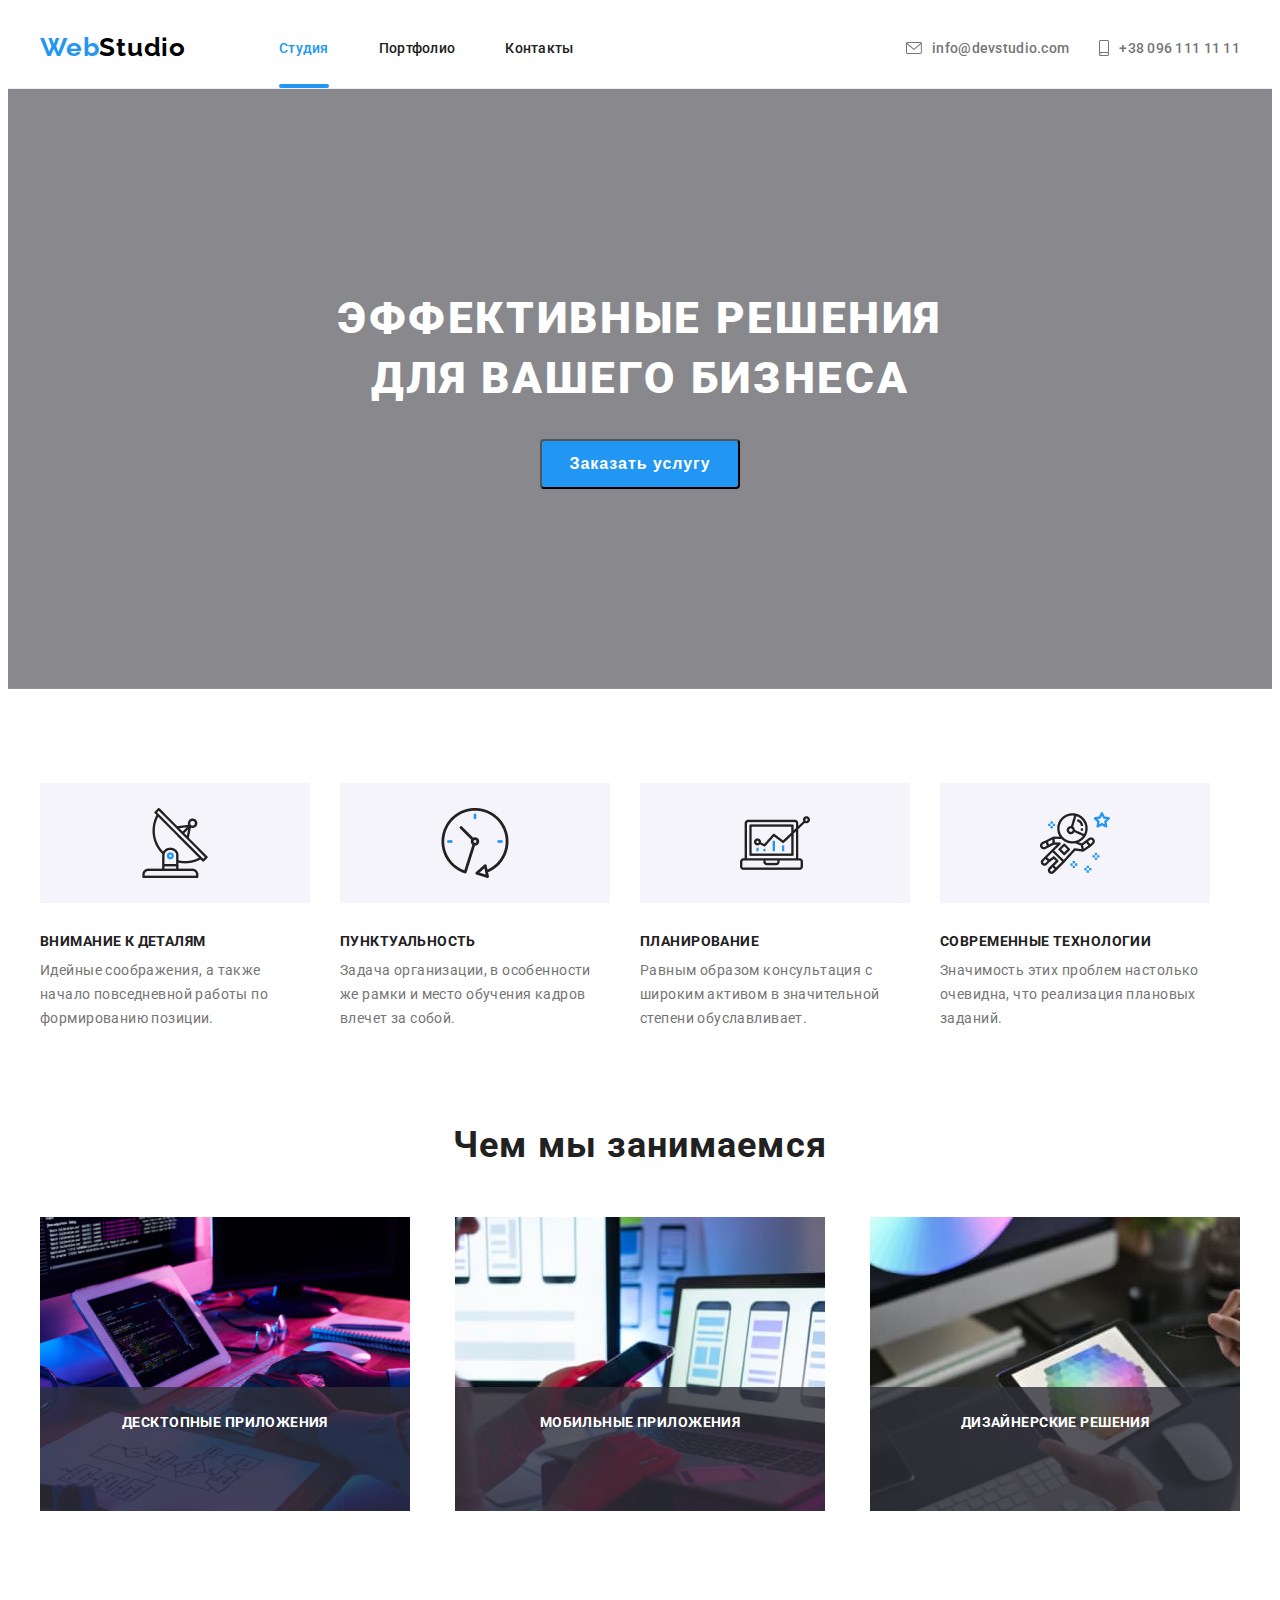
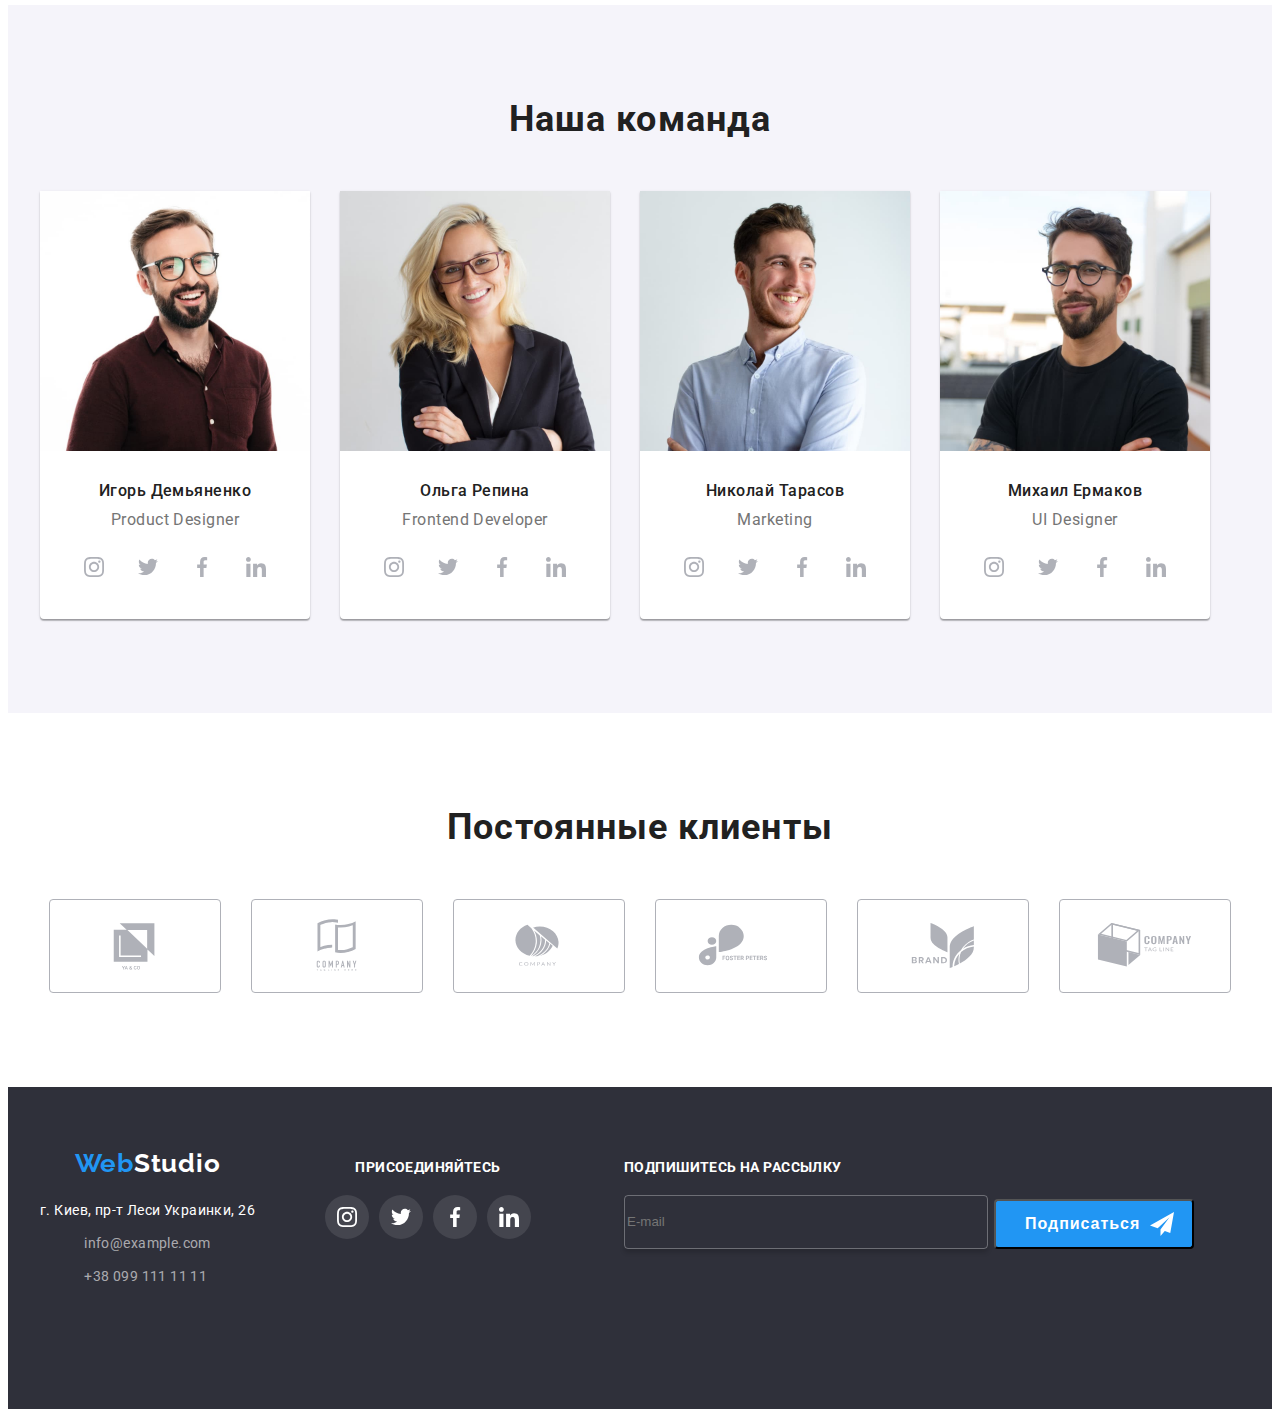
==== commit 54dd958f: "картинки команда" ====
--- a/index.html
+++ b/index.html
@@ -235,11 +235,31 @@
           <h2 class="title">Наша команда</h2>
           <ul class="team__list no-dots">
             <li class="team__item">
-              <img
-                src="images/index/igor-1.jpg"
-                alt="Игорь Демьяненко"
-                width="270"
-              />
+              <picture>
+                <source
+                  srcset="
+                    ./images/index/igor-1.jpg     1x,
+                    ./images/team2x/igor270_2.jpg 2x
+                  "
+                  media="(min-width:1200px)"
+                />
+                <source
+                  srcset="
+                    ./images/team1x/igor354_1x.jpg 1x,
+                    ./images/team2x/igor354_2.jpg  2x
+                  "
+                  media="(min-width:768px)"
+                />
+                <source
+                  srcset="
+                    ./images/team1x/igor450_1x.jpg 1x,
+                    ./images/team2x/igor450_2x.jpg 2x
+                  "
+                  media="(min-width:320px)"
+                />
+                <img src="images/index/igor-1.jpg" alt="Игорь Демьяненко" />
+              </picture>
+
               <h3 class="team__names">Игорь Демьяненко</h3>
               <p class="team__profession">Product Designer</p>
               <ul class="social__list no-dots">
--- a/css/main.min.css
+++ b/css/main.min.css
@@ -1,2 +1,2 @@
-:root{--title-color: #212121;--button-color: #2196f3;--primery-text-color: #757575;--baner-text-color: #fff;--baner-color: rgba(196, 196, 196, 1);--filter-color: rgba(245, 244, 250, 1);--footer-text-color: rgba(255, 255, 255, 0.6);--footer-color: rgba(47, 48, 58, 1);--benefits-item-color: rgba(245, 244, 250, 1);--border-clients-color: rgba(175, 177, 184, 1);--icon-color: rgba(175, 177, 184, 1);--icon-hover-color: #fff;--footer-invitation-bg: rgba(255, 255, 255, 0.1);--backdrop-color: rgba(0, 0, 0, 0.2);--products-description-color: rgba(33, 150, 243, 0.9);--input-border-color: rgba(33, 33, 33, 0.2)}.visually-hidden{position:absolute;white-space:nowrap;width:1px;height:1px;overflow:hidden;border:0;padding:0;clip:rect(0 0 0 0);clip-path:inset(50%);margin:-1px}ul,p,h1,h2,h3{margin:0;padding:0}button{cursore:pointer}img{display:block;width:100%}.line-none{text-decoration:none}.no-dots{list-style:none}body{background-color:#fff;font-family:Roboto, sans-serif;color:var(--primery-text-color)}.section{padding-top:60px;padding-bottom:60px}@media screen and (min-width: 768px){.section{padding-top:60px;padding-bottom:60px}}@media screen and (min-width: 1200px){.section{padding-top:94px;padding-bottom:94px}}.title{font-weight:700;font-size:28px;line-height:1.18;text-align:center;letter-spacing:0.03em;margin-bottom:30px;color:var(--title-color)}@media screen and (min-width: 1200px){.title{font-size:36px;line-height:1.166;margin-bottom:50px}}.header{padding-top:10px;padding-bottom:10px;border-bottom:1px solid #ececec}@media screen and (min-width: 768px){.header{padding-top:21px;padding-bottom:21px}}@media screen and (min-width: 1200px){.header{padding-top:24px;padding-bottom:25px}}.conteiner--header{display:flex;align-items:center}.logo--header{margin-right:auto}@media screen and (min-width: 768px){.logo--header{margin-right:88px}}@media screen and (min-width: 1200px){.logo--header{margin-right:93px}}.menu-button{width:40px;height:40px;padding-left:auto;background-color:#ffffff;display:block;justify-content:center;align-items:center;border:none}.menu-button:focus{border-color:var(--button-color);fill:var(--button-color)}@media screen and (min-width: 768px){.menu-button{display:none}}.menu-button__icon{fill:#000;transition-property:fill;transition-duration:250ms;transition-timing-function:cubic-bezier(0.4, 0, 0.2, 1)}.menu-button:hover .menu-button__icon{fill:var(--button-color)}.nav_list{display:flex}@media screen and (max-width: 767px){.nav_list{flex-direction:column;justify-content:space-between}}.nav{display:none}@media screen and (min-width: 768px){.nav{display:block}}.nav__item,.contacts__item{font-weight:500;font-size:14px;line-height:1.143;letter-spacing:0.02em;margin-right:50px}@media screen and (min-width: 768px){.contacts__item{margin-right:0}}@media screen and (max-width: 1199px){.contacts__item:first-child{margin-bottom:10px}}.nav__item:last-child,.contacts__item:last-child{margin-right:0}.nav__link{color:var(--title-color);transition-property:color;transition-duration:250ms;transition-timing-function:cubic-bezier(0.4, 0, 0.2, 1)}.link{color:var(--button-color);position:relative}.link::after{content:"";width:100%;height:4px;border-radius:2px;background-color:var(--button-color);position:absolute;left:0;bottom:-32px}.contacts{display:none}@media screen and (min-width: 768px){.contacts{display:flex;flex-direction:column;align-items:flex-start;margin-left:auto}}@media screen and (min-width: 1200px){.contacts{flex-direction:row}}.contacts__link{color:var(--primery-text-color);display:flex;align-items:center;transition-property:color;transition-duration:250ms;transition-timing-function:cubic-bezier(0.4, 0, 0.2, 1)}.contacts__link .contacts__icon{margin-right:10px;fill:currentColor}.nav__link:hover,.nav__link:active,.nav__link:focus,.contacts__link:hover,.contacts__link:focus{color:var(--button-color)}.footer-form{width:100%;display:flex;flex-direction:column;align-items:center;position:relative}@media screen and (min-width: 1200px){.footer-form{width:570px;flex-direction:row;align-items:flex-start}}.subscribe{width:100%;display:flex;flex-direction:column;align-items:center;padding-bottom:20px}.subscribe__email{padding-bottom:20px;font-weight:700;font-size:14px;line-height:1.143;letter-spacing:0.03em;text-transform:uppercase;color:var(--icon-hover-color)}.subscribe__input{width:100%;background-color:transparent;height:50px;border:1px solid rgba(255,255,255,0.3);border-radius:4px;box-shadow:0px 4px 4px rgba(0,0,0,0.15)}@media screen and (min-width: 768px){.subscribe__input{max-width:450px}}@media screen and (min-width: 1200px){.subscribe__input{width:358px}}@media screen and (min-width: 1200px){.subscribe{padding-bottom:0;align-items:flex-start}}.button--footer{padding-top:10px;padding-bottom:10px;padding-left:29px;display:flex;align-items:center}.button--footer .button__icon{fill:currentColor;margin-left:10px}@media screen and (min-width: 1200px){.button--footer{position:absolute;bottom:0px;right:0px}}.footer{color:#fff;background-color:var(--footer-color);padding:60px 0}.conteiner--footer{display:flex;flex-direction:column;align-items:center}@media screen and (min-width: 1200px){.conteiner--footer{align-items:baseline;flex-direction:row}}.footer-logo-social{width:100%;display:flex;flex-direction:column;align-items:center}@media screen and (min-width: 768px){.footer-logo-social{flex-direction:row;justify-content:space-around;padding-bottom:60px}}@media screen and (min-width: 1200px){.footer-logo-social{width:auto;justify-content:flex-start;align-items:baseline}}.adress-logo{display:flex;flex-direction:column;align-items:center}@media screen and (min-width: 1200px){.adress-logo{margin-right:70px}}.logo.logo--footer{color:#fff}.address{display:flex;flex-direction:column;align-items:center;margin-top:20px}.address__text,.address__item{font-style:normal;font-size:14px;line-height:1.71;letter-spacing:0.03em;margin-bottom:9px}.address__item:last-child{margin-bottom:0}.address__link{color:var(--footer-text-color);transition-property:color;transition-duration:250ms;transition-timing-function:cubic-bezier(0.4, 0, 0.2, 1)}.address__link:hover{color:var(--button-color)}.invitation{display:flex;flex-direction:column;align-items:center;padding-top:60px;padding-bottom:60px}@media screen and (min-width: 768px){.invitation{padding-top:0;padding-bottom:0}}@media screen and (min-width: 1200px){.invitation{padding-top:12px}}.invitation__text{font-weight:700;font-size:14px;line-height:16px;letter-spacing:0.03em;text-transform:uppercase;margin-bottom:20px}.invitation .social__link{color:var(--icon-hover-color);background-color:var(--footer-invitation-bg);transition-property:background-color;transition-duration:250ms;transition-timing-function:cubic-bezier(0.4, 0, 0.2, 1)}@media screen and (min-width: 1200px){.invitation{margin-right:93px}}.invitation .social__link:hover,.invitation .social__link:focus{background-color:var(--button-color)}.conteiner{width:100vw;margin-left:auto;margin-right:auto;padding:0 15px}@media screen and (min-width: 480px){.conteiner{width:480px}}@media screen and (min-width: 768px){.conteiner{width:768px}}@media screen and (min-width: 1200px){.conteiner{width:1200px}}.logo{font-family:Raleway;font-weight:700;font-size:26px;line-height:1.2;letter-spacing:0.03em;color:#000}.logo__web{color:var(--button-color)}.menu{width:100vw;height:100vh;background-color:#fff;position:fixed;top:0;padding:48px 40px}.menu-conteiner{height:100%;position:relative;display:flex;flex-direction:column;justify-content:space-between}.menu-close-btn{width:40px;height:40px;border:none;background-color:transparent;display:flex;position:absolute;top:-38px;right:15px}.menu-close-btn__icon{transition-property:fill;transition-duration:250ms;transition-timing-function:cubic-bezier(0.4, 0, 0.2, 1)}.menu-close-btn:hover .menu-close-btn__icon{fill:var(--button-color)}.nav-menu__item{font-weight:500;font-size:40px;line-height:1.18;letter-spacing:0.02em}.nav-menu__item:not(:last-child){margin-bottom:32px}.nav-menu{margin-bottom:auto}.contacts-menu__item:first-child{margin-bottom:32px}.contacts-menu__tel{font-weight:500;font-size:34px;line-height:1.18;letter-spacing:0.02em;color:var(--button-color);margin-bottom:32px}.contacts-menu__item:last-child{margin-bottom:64px}.contacts-menu__mail{font-weight:500;font-size:24px;line-height:1.17;letter-spacing:0.02em;color:var(--primery-text-color)}.nav-menu__link{color:var(--title-color);transition-property:color;transition-duration:250ms;transition-timing-function:cubic-bezier(0.4, 0, 0.2, 1)}.nav-menu__link:hover,.nav-menu__link:focus{color:var(--button-color)}.menu-social{display:flex;justify-content:flex-start}.menu-social__link{font-weight:500;font-size:18px;line-height:1.22;letter-spacing:0.02em;color:var(--button-color)}.menu-social__item:not(:last-chaild){padding-right:10px;border-right:1px solid rgba(33,33,33,0.2)}.menu-social__item:not(:first-chaild){padding-left:10px}.link-menu{color:var(--button-color)}.baner{max-width:480px;margin-right:auto;margin-left:auto;padding-top:118px;padding-bottom:118px;display:flex;align-items:center;background-repeat:no-repeat;background-position:center;background-size:cover;background-color:var(--baner-color);text-align:center;background-image:linear-gradient(to right, rgba(47,48,58,0.4), rgba(47,48,58,0.4)),url("../images/bg-img/hero480_1.jpg")}@media (min-device-pixel-ratio: 2), (-webkit-min-device-pixel-ratio: 2), (min-resolution: 192dpi), (min-resolution: 2dppx){.baner{background-image:linear-gradient(to right, rgba(47,48,58,0.4), rgba(47,48,58,0.4)),url("../images/bg-img/hero480_2x-min.jpg")}}@media screen and (min-width: 768px){.baner{max-width:768px;background-image:linear-gradient(to right, rgba(47,48,58,0.4), rgba(47,48,58,0.4)),url("../images/bg-img/hero768_1-min.jpg")}}@media screen and (min-width: 768px) and (min-device-pixel-ratio: 2), screen and (min-width: 768px) and (-webkit-min-device-pixel-ratio: 2), screen and (min-width: 768px) and (min-resolution: 192dpi), screen and (min-width: 768px) and (min-resolution: 2dppx){.baner{background-image:linear-gradient(to right, rgba(47,48,58,0.4), rgba(47,48,58,0.4)),url("../images/bg-img/hero768_2x-min.jpg")}}@media screen and (min-width: 1200px){.baner{padding-top:200px;padding-bottom:200px;max-width:1600px;background-image:linear-gradient(to right, rgba(47,48,58,0.4), rgba(47,48,58,0.4)),url("../images/bg-img/img.jpg")}}@media screen and (min-width: 1200px) and (min-device-pixel-ratio: 2), screen and (min-width: 1200px) and (-webkit-min-device-pixel-ratio: 2), screen and (min-width: 1200px) and (min-resolution: 192dpi), screen and (min-width: 1200px) and (min-resolution: 2dppx){.baner{background-image:linear-gradient(to right, rgba(47,48,58,0.4), rgba(47,48,58,0.4)),url("../images/bg-img/hero1600_2x-min.jpg")}}.baner__title{color:var(--baner-text-color);font-weight:900;font-size:26px;line-height:1.62;text-align:center;letter-spacing:0.06em;text-transform:uppercase;margin-right:auto;margin-left:auto;margin-bottom:30px}@media screen and (min-width: 480px){.baner__title{max-width:360px}}@media screen and (min-width: 1200px){.baner__title{max-width:696px;font-size:44px;line-height:1.36}}.button{width:200px;height:50px;background-color:var(--button-color);box-shadow:0px 4px 4px var(rgba(0,0,0,0.15));border-radius:4px;font-weight:700;font-size:16px;line-height:1.87;letter-spacing:0.06em;color:var(--baner-text-color);cursor:pointer}.button:hover,.button:focus{transition-property:color, background-color;transition-duration:250ms;transition-timing-function:cubic-bezier(0.4, 0, 0.2, 1);background-color:var(--icon-hover-color);color:var(--button-color)}.backdrop{position:fixed;top:0;left:0;width:100vw;height:100vh;background-color:var(--backdrop-color);display:flex;align-items:flex-start;justify-content:center}@media screen and (min-width: 480px){.backdrop{align-items:center}}.modal{width:450px;min-height:581px;background-color:#fff;position:relative;padding:40px}@media screen and (min-width: 1200px){.modal{width:528px}}.close-btn{width:30px;height:30px;border-radius:50%;background-color:#ffffff;border:1px solid rgba(0,0,0,0.1);display:flex;justify-content:center;align-items:center;position:absolute;top:8px;right:8px}.close-btn:focus{border-color:var(--button-color);fill:var(--button-color)}.close-btn__icon{transition-property:fill;transition-duration:250ms;transition-timing-function:cubic-bezier(0.4, 0, 0.2, 1)}.close-btn:hover .close-btn__icon{fill:var(--button-color)}.is-hidden{opacity:0;visibility:hidden;pointer-events:none}.modal__title{font-weight:700;font-size:20px;line-height:1.15;text-align:center;letter-spacing:0.03em;color:var(--title-color);margin-bottom:12px}.modal-field{margin-bottom:10px}.modal-field__label{font-weight:400;font-size:12px;line-height:1.17;letter-spacing:0.01em;display:block;margin-bottom:4px}.modal-field__wrap{position:relative}.modal-field__text{width:100%;height:120px;border:1px solid var(--input-border-color);border-radius:4px;padding:12px 16px;color:var(--title-color);font-size:14px;resize:none}.modal-field__input{width:100%;height:40px;border:1px solid var(--input-border-color);border-radius:4px;padding-left:42px;color:var(--title-color);font-size:14px;outline:none;transition-property:border-color;transition-duration:250ms;transition-timing-function:cubic-bezier(0.4, 0, 0.2, 1)}.modal-field__input:focus{border-color:var(--button-color)}.modal-field__input:focus+.modal-field__icon{fill:var(--button-color)}.modal-field__icon{fill:var(--title-color);position:absolute;left:12px;top:50%;transform:translateY(-50%);transition-property:fill;transition-duration:250ms;transition-timing-function:cubic-bezier(0.4, 0, 0.2, 1)}.field{margin-bottom:20px}.field:focus{border-color:var(--button-color)}.modal-policy{display:flex;justify-content:center;margin-bottom:30px}.modal-policy__text{font-size:14px;line-height:1.71;letter-spacing:0.03em;display:flex;align-items:center;position:relative}.link-policy{margin-left:6px;color:var(--button-color)}.modal-policy__text::before{content:"";width:16px;height:15px;border:2px solid var(--title-color);border-radius:2px;margin-right:7px;background-image:url(../images/modal/Vector1.svg);background-position:center;background-size:16px;background-repeat:no-repeat}.modal-policy__check:checked+.modal-policy__text::before{background-color:var(--button-color);border:none}.submit-button{text-align:center}.benefits__title{font-weight:700;font-size:14px;line-height:1.143;letter-spacing:0.03em;text-transform:uppercase;color:var(--title-color);text-align:center;margin-bottom:10px}@media screen and (min-width: 768px){.benefits__title{text-align:left}}.benefits__list{margin-bottom:-30px}@media screen and (min-width: 768px){.benefits__list{display:flex;flex-wrap:wrap;margin-right:-30px}}@media screen and (min-width: 1200px){.benefits__list{display:flex;margin-right:-30px}}.benefits__item{width:100%;margin-bottom:30px}@media screen and (min-width: 768px){.benefits__item{width:354px;margin-right:30px}}@media screen and (min-width: 1200px){.benefits__item{width:270px;margin-right:30px}}.benefits__item::before{display:block;content:"";height:120px;background-color:var(--benefits-item-color);background-size:70px 70px;background-position:center;background-repeat:no-repeat;margin-bottom:30px}.benefits__text{font-size:14px;line-height:1.71;letter-spacing:0.03em}.benefits__item:nth-child(1)::before{background-image:url(../images/banefis-icon/antenna_1.png)}.benefits__item:nth-child(2)::before{background-image:url(../images/banefis-icon/clock.png)}.benefits__item:nth-child(3)::before{background-image:url(../images/banefis-icon/diagram.png)}.benefits__item:nth-child(4)::before{background-image:url(../images/banefis-icon/astronaut.png)}.pictures{padding-top:0}.pictures__list{display:flex;justify-content:space-between}.pictures__item{width:370px;position:relative}.pictures__images{display:block}.pictures__text{font-weight:700;font-size:14px;line-height:16px;text-align:center;letter-spacing:0.03em;text-transform:uppercase;color:var(--baner-text-color);background-color:rgba(47,48,58,0.8);width:100%;height:70px;padding-top:27px;padding-bottom:27px;position:absolute;bottom:0;left:0}@media screen and (max-width: 1200px){.pictures{position:absolute;white-space:nowrap;width:1px;height:1px;overflow:hidden;border:0;padding:0;clip:rect(0 0 0 0);clip-path:inset(50%);margin:-1px}}.social__list{display:flex;justify-content:center}.social__item+.social__item{margin-left:10px}.social__link{text-decoration:none;width:44px;height:44px;border-radius:50%;display:flex;justify-content:center;align-items:center;color:var(--icon-color);transition-property:color, background-color;transition-duration:250ms;transition-timing-function:cubic-bezier(0.4, 0, 0.2, 1)}.social__link:hover,.social__link:focus{background-color:var(--button-color);color:var(--icon-hover-color)}.social__icon{fill:currentColor}.team{background-color:var(--filter-color)}.team__list{margin-bottom:-30px}@media screen and (min-width: 768px){.team__list{display:flex;flex-wrap:wrap;margin-right:-30px}}@media screen and (min-width: 1200px){.team__list{display:flex;margin-right:-30px}}.team__item{width:100%;margin-bottom:30px;padding-bottom:24px;background:#ffffff;box-shadow:0px 1px 3px rgba(0,0,0,0.12),0px 1px 1px rgba(0,0,0,0.14),0px 2px 1px rgba(0,0,0,0.2);border-radius:0px 0px 4px 4px}@media screen and (min-width: 768px){.team__item{width:354px;margin-right:30px}}@media screen and (min-width: 1200px){.team__item{width:270px;margin-right:30px;padding-bottom:30px}}.team__names{font-weight:500;font-size:16px;line-height:1.1875;text-align:center;letter-spacing:0.03em;margin-top:30px;margin-bottom:10px;color:var(--title-color)}.team__profession{font-size:16px;line-height:1.1875;text-align:center;letter-spacing:0.03em;margin-bottom:16px}.clients__list{display:flex;flex-wrap:wrap;justify-content:center;margin-right:-30px;margin-bottom:-30px}.clients__item{margin-right:30px;margin-bottom:30px}.clients__link{text-decoration:none;display:flex;justify-content:center;align-items:center;width:210px;height:92px;border:1px solid var(--border-clients-color);border-radius:4px;color:var(--icon-color);transition-property:border-color, color;transition-duration:250ms;transition-timing-function:cubic-bezier(0.4, 0, 0.2, 1)}.clients__link:hover,.clients__link:focus{border-color:var(--button-color);color:var(--button-color)}@media screen and (min-width: 768px){.clients__link{width:226px}}@media screen and (min-width: 1200px){.clients__link{width:170px}}.clients__icon{fill:currentColor}.radio-btn{display:flex;justify-content:center;margin-bottom:50px}.radio-btn__item{margin-right:8px}.radio-btn__item:last-child{margin-right:0}.radio-btn__filter{font-weight:500;font-size:16px;line-height:1.62;text-align:center;letter-spacing:0.03em;background-color:var(--filter-color);color:var(--title-color);padding:6px 22px;border:none;border-radius:4px;transition-property:box-shadow, color, background-color;transition-duration:250ms;transition-timing-function:cubic-bezier(0.4, 0, 0.2, 1)}.radio-btn__filter:hover,.radio-btn__filter:focus{background-color:var(--button-color);color:var(--baner-text-color);cursor:pointer;box-shadow:0px 3px 1px rgba(0,0,0,0.1),0px 1px 2px rgba(0,0,0,0.08),0px 2px 2px rgba(0,0,0,0.12)}.products__list{display:flex;flex-wrap:wrap;margin-right:-30px;margin-bottom:-30px}.products__item{width:370px;border:1px solid #eee;margin-right:30px;margin-bottom:30px;transition-property:box-shadow;transition-duration:250ms;transition-timing-function:cubic-bezier(0.4, 0, 0.2, 1);transition-delay:0}.products__item:hover{box-shadow:0px 1px 1px rgba(0,0,0,0.12),0px 4px 4px rgba(0,0,0,0.06),1px 4px 6px rgba(0,0,0,0.16)}.products__box{position:relative;overflow:hidden}.products__box__img{display:block}.products__description{font-weight:400;font-size:18px;line-height:1.56;letter-spacing:0.03em;color:var(--icon-hover-color);padding-top:63px;padding-left:24px;padding-right:24px;background-color:var(--products-description-color);position:absolute;top:0;left:0;height:100%;transform:translateY(100%);transition-property:transform;transition-duration:250ms;transition-timing-function:cubic-bezier(0.4, 0, 0.2, 1);transition-delay:0}.products__item:hover .products__description{transform:translateY(0)}.products__item-div{padding-left:24px;padding-right:24px;padding-bottom:20px;padding-top:20px}.products__title{font-weight:700;font-size:18px;line-height:2;letter-spacing:0.06em;color:var(--title-color);margin-bottom:4px}.products__type{font-size:16px;line-height:1.87;letter-spacing:0.03em}
+:root{--title-color: #212121;--button-color: #2196f3;--primery-text-color: #757575;--baner-text-color: #fff;--baner-color: rgba(196, 196, 196, 1);--filter-color: rgba(245, 244, 250, 1);--footer-text-color: rgba(255, 255, 255, 0.6);--footer-color: rgba(47, 48, 58, 1);--benefits-item-color: rgba(245, 244, 250, 1);--border-clients-color: rgba(175, 177, 184, 1);--icon-color: rgba(175, 177, 184, 1);--icon-hover-color: #fff;--footer-invitation-bg: rgba(255, 255, 255, 0.1);--backdrop-color: rgba(0, 0, 0, 0.2);--products-description-color: rgba(33, 150, 243, 0.9);--input-border-color: rgba(33, 33, 33, 0.2)}.visually-hidden{position:absolute;white-space:nowrap;width:1px;height:1px;overflow:hidden;border:0;padding:0;clip:rect(0 0 0 0);clip-path:inset(50%);margin:-1px}ul,p,h1,h2,h3{margin:0;padding:0}button{cursore:pointer}img{display:block;width:100%}.line-none{text-decoration:none}.no-dots{list-style:none}body{background-color:#fff;font-family:Roboto, sans-serif;color:var(--primery-text-color)}.section{padding-top:60px;padding-bottom:60px}@media screen and (min-width: 768px){.section{padding-top:60px;padding-bottom:60px}}@media screen and (min-width: 1200px){.section{padding-top:94px;padding-bottom:94px}}.title{font-weight:700;font-size:28px;line-height:1.18;text-align:center;letter-spacing:0.03em;margin-bottom:30px;color:var(--title-color)}@media screen and (min-width: 1200px){.title{font-size:36px;line-height:1.166;margin-bottom:50px}}.header{padding-top:10px;padding-bottom:10px;border-bottom:1px solid #ececec}@media screen and (min-width: 768px){.header{padding-top:21px;padding-bottom:21px}}@media screen and (min-width: 1200px){.header{padding-top:24px;padding-bottom:25px}}.conteiner--header{display:flex;align-items:center}.logo--header{margin-right:auto}@media screen and (min-width: 768px){.logo--header{margin-right:88px}}@media screen and (min-width: 1200px){.logo--header{margin-right:93px}}.menu-button{width:40px;height:40px;padding-left:auto;background-color:#ffffff;display:block;justify-content:center;align-items:center;border:none}.menu-button:focus{border-color:var(--button-color);fill:var(--button-color)}@media screen and (min-width: 768px){.menu-button{display:none}}.menu-button__icon{fill:#000;transition-property:fill;transition-duration:250ms;transition-timing-function:cubic-bezier(0.4, 0, 0.2, 1)}.menu-button:hover .menu-button__icon{fill:var(--button-color)}.nav_list{display:flex}@media screen and (max-width: 767px){.nav_list{flex-direction:column;justify-content:space-between}}.nav{display:none}@media screen and (min-width: 768px){.nav{display:block}}.nav__item,.contacts__item{font-weight:500;font-size:14px;line-height:1.143;letter-spacing:0.02em;margin-right:50px}@media screen and (min-width: 768px){.contacts__item{margin-right:0}}@media screen and (min-width: 1200px){.contacts__item:first-child{margin-right:30px}}@media screen and (max-width: 1199px){.contacts__item:first-child{margin-bottom:10px}}.nav__item:last-child,.contacts__item:last-child{margin-right:0}.nav__link{color:var(--title-color);transition-property:color;transition-duration:250ms;transition-timing-function:cubic-bezier(0.4, 0, 0.2, 1)}.link{color:var(--button-color);position:relative}.link::after{content:"";width:100%;height:4px;border-radius:2px;background-color:var(--button-color);position:absolute;left:0;bottom:-32px}.contacts{display:none}@media screen and (min-width: 768px){.contacts{display:flex;flex-direction:column;align-items:flex-start;margin-left:auto}}@media screen and (min-width: 1200px){.contacts{flex-direction:row}}.contacts__link{color:var(--primery-text-color);display:flex;align-items:center;transition-property:color;transition-duration:250ms;transition-timing-function:cubic-bezier(0.4, 0, 0.2, 1)}.contacts__link .contacts__icon{margin-right:10px;fill:currentColor}.nav__link:hover,.nav__link:active,.nav__link:focus,.contacts__link:hover,.contacts__link:focus{color:var(--button-color)}.footer-form{width:100%;display:flex;flex-direction:column;align-items:center;position:relative}@media screen and (min-width: 1200px){.footer-form{width:570px;flex-direction:row;align-items:flex-start}}.subscribe{width:100%;display:flex;flex-direction:column;align-items:center;padding-bottom:20px}.subscribe__email{padding-bottom:20px;font-weight:700;font-size:14px;line-height:1.143;letter-spacing:0.03em;text-transform:uppercase;color:var(--icon-hover-color)}.subscribe__input{width:100%;background-color:transparent;height:50px;border:1px solid rgba(255,255,255,0.3);border-radius:4px;box-shadow:0px 4px 4px rgba(0,0,0,0.15)}@media screen and (min-width: 768px){.subscribe__input{max-width:450px}}@media screen and (min-width: 1200px){.subscribe__input{width:358px}}@media screen and (min-width: 1200px){.subscribe{padding-bottom:0;align-items:flex-start}}.button--footer{padding-top:10px;padding-bottom:10px;padding-left:29px;display:flex;align-items:center}.button--footer .button__icon{fill:currentColor;margin-left:10px}@media screen and (min-width: 1200px){.button--footer{position:absolute;bottom:0px;right:0px}}.footer{color:#fff;background-color:var(--footer-color);padding:60px 0}.conteiner--footer{display:flex;flex-direction:column;align-items:center}@media screen and (min-width: 1200px){.conteiner--footer{align-items:baseline;flex-direction:row}}.footer-logo-social{width:100%;display:flex;flex-direction:column;align-items:center}@media screen and (min-width: 768px){.footer-logo-social{flex-direction:row;justify-content:space-around;padding-bottom:60px}}@media screen and (min-width: 1200px){.footer-logo-social{width:auto;justify-content:flex-start;align-items:baseline}}.adress-logo{display:flex;flex-direction:column;align-items:center}@media screen and (min-width: 1200px){.adress-logo{margin-right:70px}}.logo.logo--footer{color:#fff}.address{display:flex;flex-direction:column;align-items:center;margin-top:20px}.address__text,.address__item{font-style:normal;font-size:14px;line-height:1.71;letter-spacing:0.03em;margin-bottom:9px}.address__item:last-child{margin-bottom:0}.address__link{color:var(--footer-text-color);transition-property:color;transition-duration:250ms;transition-timing-function:cubic-bezier(0.4, 0, 0.2, 1)}.address__link:hover{color:var(--button-color)}.invitation{display:flex;flex-direction:column;align-items:center;padding-top:60px;padding-bottom:60px}@media screen and (min-width: 768px){.invitation{padding-top:0;padding-bottom:0}}@media screen and (min-width: 1200px){.invitation{padding-top:12px}}.invitation__text{font-weight:700;font-size:14px;line-height:16px;letter-spacing:0.03em;text-transform:uppercase;margin-bottom:20px}.invitation .social__link{color:var(--icon-hover-color);background-color:var(--footer-invitation-bg);transition-property:background-color;transition-duration:250ms;transition-timing-function:cubic-bezier(0.4, 0, 0.2, 1)}@media screen and (min-width: 1200px){.invitation{margin-right:93px}}.invitation .social__link:hover,.invitation .social__link:focus{background-color:var(--button-color)}.conteiner{width:100vw;margin-left:auto;margin-right:auto;padding:0 15px}@media screen and (min-width: 480px){.conteiner{width:480px}}@media screen and (min-width: 768px){.conteiner{width:768px}}@media screen and (min-width: 1200px){.conteiner{width:1200px}}.logo{font-family:Raleway;font-weight:700;font-size:26px;line-height:1.2;letter-spacing:0.03em;color:#000}.logo__web{color:var(--button-color)}.menu{width:100vw;height:100vh;background-color:#fff;position:fixed;top:0;padding:48px 40px;z-index:3}.menu-conteiner{height:100%;position:relative;display:flex;flex-direction:column;justify-content:space-between}.menu-close-btn{width:40px;height:40px;border:none;background-color:transparent;display:flex;position:absolute;top:-38px;right:15px}.menu-close-btn__icon{transition-property:fill;transition-duration:250ms;transition-timing-function:cubic-bezier(0.4, 0, 0.2, 1)}.menu-close-btn:hover .menu-close-btn__icon{fill:var(--button-color)}.nav-menu__item{font-weight:500;font-size:40px;line-height:1.18;letter-spacing:0.02em}.nav-menu__item:not(:last-child){margin-bottom:32px}.nav-menu{margin-bottom:auto}.contacts-menu__item:first-child{margin-bottom:32px}.contacts-menu__tel{font-weight:500;font-size:34px;line-height:1.18;letter-spacing:0.02em;color:var(--button-color);margin-bottom:32px}.contacts-menu__item:last-child{margin-bottom:64px}.contacts-menu__mail{font-weight:500;font-size:24px;line-height:1.17;letter-spacing:0.02em;color:var(--primery-text-color)}.nav-menu__link{color:var(--title-color);transition-property:color;transition-duration:250ms;transition-timing-function:cubic-bezier(0.4, 0, 0.2, 1)}.nav-menu__link:hover,.nav-menu__link:focus{color:var(--button-color)}.menu-social{display:flex;flex-wrap:wrap;justify-content:flex-start}.menu-social__link{font-weight:500;font-size:18px;line-height:1.22;letter-spacing:0.02em;color:var(--button-color)}.menu-social__item:not(:last-child){padding-right:10px;border-right:1px solid rgba(33,33,33,0.2)}.menu-social__item:not(:first-child){padding-left:10px}.link-menu{color:var(--button-color)}.baner{max-width:480px;margin-right:auto;margin-left:auto;padding-top:118px;padding-bottom:118px;display:flex;align-items:center;background-repeat:no-repeat;background-position:center;background-size:cover;background-color:var(--baner-color);text-align:center;background-image:linear-gradient(to right, rgba(47,48,58,0.4), rgba(47,48,58,0.4)),url("../images/bg-img/hero480_1.jpg")}@media (min-device-pixel-ratio: 2), (-webkit-min-device-pixel-ratio: 2), (min-resolution: 192dpi), (min-resolution: 2dppx){.baner{background-image:linear-gradient(to right, rgba(47,48,58,0.4), rgba(47,48,58,0.4)),url("../images/bg-img/hero480_2x-min.jpg")}}@media screen and (min-width: 768px){.baner{max-width:768px;background-image:linear-gradient(to right, rgba(47,48,58,0.4), rgba(47,48,58,0.4)),url("../images/bg-img/hero768_1-min.jpg")}}@media screen and (min-width: 768px) and (min-device-pixel-ratio: 2), screen and (min-width: 768px) and (-webkit-min-device-pixel-ratio: 2), screen and (min-width: 768px) and (min-resolution: 192dpi), screen and (min-width: 768px) and (min-resolution: 2dppx){.baner{background-image:linear-gradient(to right, rgba(47,48,58,0.4), rgba(47,48,58,0.4)),url("../images/bg-img/hero768_2x-min.jpg")}}@media screen and (min-width: 1200px){.baner{padding-top:200px;padding-bottom:200px;max-width:1600px;background-image:linear-gradient(to right, rgba(47,48,58,0.4), rgba(47,48,58,0.4)),url("../images/bg-img/img.jpg")}}@media screen and (min-width: 1200px) and (min-device-pixel-ratio: 2), screen and (min-width: 1200px) and (-webkit-min-device-pixel-ratio: 2), screen and (min-width: 1200px) and (min-resolution: 192dpi), screen and (min-width: 1200px) and (min-resolution: 2dppx){.baner{background-image:linear-gradient(to right, rgba(47,48,58,0.4), rgba(47,48,58,0.4)),url("../images/bg-img/hero1600_2x-min.jpg")}}.baner__title{color:var(--baner-text-color);font-weight:900;font-size:26px;line-height:1.62;text-align:center;letter-spacing:0.06em;text-transform:uppercase;margin-right:auto;margin-left:auto;margin-bottom:30px}@media screen and (min-width: 480px){.baner__title{max-width:360px}}@media screen and (min-width: 1200px){.baner__title{max-width:696px;font-size:44px;line-height:1.36}}.button{width:200px;height:50px;background-color:var(--button-color);box-shadow:0px 4px 4px var(rgba(0,0,0,0.15));border-radius:4px;font-weight:700;font-size:16px;line-height:1.87;letter-spacing:0.06em;color:var(--baner-text-color);cursor:pointer}.button:hover,.button:focus{transition-property:color, background-color;transition-duration:250ms;transition-timing-function:cubic-bezier(0.4, 0, 0.2, 1);background-color:var(--icon-hover-color);color:var(--button-color)}.backdrop{position:fixed;top:0;left:0;width:100vw;height:100vh;background-color:var(--backdrop-color);display:flex;align-items:flex-start;justify-content:center}@media screen and (min-width: 480px){.backdrop{align-items:center}}.modal{width:450px;min-height:581px;background-color:#fff;position:relative;padding:40px}@media screen and (min-width: 1200px){.modal{width:528px}}.close-btn{width:30px;height:30px;border-radius:50%;background-color:#ffffff;border:1px solid rgba(0,0,0,0.1);display:flex;justify-content:center;align-items:center;position:absolute;top:8px;right:8px}.close-btn:focus{border-color:var(--button-color);fill:var(--button-color)}.close-btn__icon{transition-property:fill;transition-duration:250ms;transition-timing-function:cubic-bezier(0.4, 0, 0.2, 1)}.close-btn:hover .close-btn__icon{fill:var(--button-color)}.is-hidden{opacity:0;visibility:hidden;pointer-events:none}.modal__title{font-weight:700;font-size:20px;line-height:1.15;text-align:center;letter-spacing:0.03em;color:var(--title-color);margin-bottom:12px}.modal-field{margin-bottom:10px}.modal-field__label{font-weight:400;font-size:12px;line-height:1.17;letter-spacing:0.01em;display:block;margin-bottom:4px}.modal-field__wrap{position:relative}.modal-field__text{width:100%;height:120px;border:1px solid var(--input-border-color);border-radius:4px;padding:12px 16px;color:var(--title-color);font-size:14px;resize:none}.modal-field__input{width:100%;height:40px;border:1px solid var(--input-border-color);border-radius:4px;padding-left:42px;color:var(--title-color);font-size:14px;outline:none;transition-property:border-color;transition-duration:250ms;transition-timing-function:cubic-bezier(0.4, 0, 0.2, 1)}.modal-field__input:focus{border-color:var(--button-color)}.modal-field__input:focus+.modal-field__icon{fill:var(--button-color)}.modal-field__icon{fill:var(--title-color);position:absolute;left:12px;top:50%;transform:translateY(-50%);transition-property:fill;transition-duration:250ms;transition-timing-function:cubic-bezier(0.4, 0, 0.2, 1)}.field{margin-bottom:20px}.field:focus{border-color:var(--button-color)}.modal-policy{display:flex;justify-content:center;margin-bottom:30px}.modal-policy__text{font-size:14px;line-height:1.71;letter-spacing:0.03em;display:flex;align-items:center;position:relative}.link-policy{margin-left:6px;color:var(--button-color)}.modal-policy__text::before{content:"";width:16px;height:15px;border:2px solid var(--title-color);border-radius:2px;margin-right:7px;background-image:url(../images/modal/Vector1.svg);background-position:center;background-size:16px;background-repeat:no-repeat}.modal-policy__check:checked+.modal-policy__text::before{background-color:var(--button-color);border:none}.submit-button{text-align:center}.benefits__title{font-weight:700;font-size:14px;line-height:1.143;letter-spacing:0.03em;text-transform:uppercase;color:var(--title-color);text-align:center;margin-bottom:10px}@media screen and (min-width: 768px){.benefits__title{text-align:left}}.benefits__list{margin-bottom:-30px}@media screen and (min-width: 768px){.benefits__list{display:flex;flex-wrap:wrap;margin-right:-30px}}@media screen and (min-width: 1200px){.benefits__list{display:flex;margin-right:-30px}}.benefits__item{width:100%;margin-bottom:30px}@media screen and (min-width: 768px){.benefits__item{width:354px;margin-right:30px}}@media screen and (min-width: 1200px){.benefits__item{width:270px;margin-right:30px}}.benefits__item::before{display:block;content:"";height:120px;background-color:var(--benefits-item-color);background-size:70px 70px;background-position:center;background-repeat:no-repeat;margin-bottom:30px}.benefits__text{font-size:14px;line-height:1.71;letter-spacing:0.03em}.benefits__item:nth-child(1)::before{background-image:url(../images/banefis-icon/antenna_1.png)}.benefits__item:nth-child(2)::before{background-image:url(../images/banefis-icon/clock.png)}.benefits__item:nth-child(3)::before{background-image:url(../images/banefis-icon/diagram.png)}.benefits__item:nth-child(4)::before{background-image:url(../images/banefis-icon/astronaut.png)}.pictures{padding-top:0}.pictures__list{display:flex;justify-content:space-between}.pictures__item{width:370px;position:relative}.pictures__images{display:block}.pictures__text{font-weight:700;font-size:14px;line-height:16px;text-align:center;letter-spacing:0.03em;text-transform:uppercase;color:var(--baner-text-color);background-color:rgba(47,48,58,0.8);width:100%;height:70px;padding-top:27px;padding-bottom:27px;position:absolute;bottom:0;left:0}@media screen and (max-width: 1200px){.pictures{position:absolute;white-space:nowrap;width:1px;height:1px;overflow:hidden;border:0;padding:0;clip:rect(0 0 0 0);clip-path:inset(50%);margin:-1px}}.social__list{display:flex;justify-content:center}.social__item+.social__item{margin-left:10px}.social__link{text-decoration:none;width:44px;height:44px;border-radius:50%;display:flex;justify-content:center;align-items:center;color:var(--icon-color);transition-property:color, background-color;transition-duration:250ms;transition-timing-function:cubic-bezier(0.4, 0, 0.2, 1)}.social__link:hover,.social__link:focus{background-color:var(--button-color);color:var(--icon-hover-color)}.social__icon{fill:currentColor}.team{background-color:var(--filter-color)}.team__list{margin-bottom:-30px}@media screen and (min-width: 768px){.team__list{display:flex;flex-wrap:wrap;margin-right:-30px}}@media screen and (min-width: 1200px){.team__list{display:flex;margin-right:-30px}}.team__item{width:100%;margin-bottom:30px;padding-bottom:24px;background:#ffffff;box-shadow:0px 1px 3px rgba(0,0,0,0.12),0px 1px 1px rgba(0,0,0,0.14),0px 2px 1px rgba(0,0,0,0.2);border-radius:0px 0px 4px 4px}@media screen and (min-width: 768px){.team__item{width:354px;margin-right:30px}}@media screen and (min-width: 1200px){.team__item{width:270px;margin-right:30px;padding-bottom:30px}}.team__names{font-weight:500;font-size:16px;line-height:1.1875;text-align:center;letter-spacing:0.03em;margin-top:30px;margin-bottom:10px;color:var(--title-color)}.team__profession{font-size:16px;line-height:1.1875;text-align:center;letter-spacing:0.03em;margin-bottom:16px}.clients__list{display:flex;flex-wrap:wrap;justify-content:center;margin-right:-30px;margin-bottom:-30px}.clients__item{margin-right:30px;margin-bottom:30px}.clients__link{text-decoration:none;display:flex;justify-content:center;align-items:center;width:210px;height:92px;border:1px solid var(--border-clients-color);border-radius:4px;color:var(--icon-color);transition-property:border-color, color;transition-duration:250ms;transition-timing-function:cubic-bezier(0.4, 0, 0.2, 1)}.clients__link:hover,.clients__link:focus{border-color:var(--button-color);color:var(--button-color)}@media screen and (min-width: 768px){.clients__link{width:226px}}@media screen and (min-width: 1200px){.clients__link{width:170px}}.clients__icon{fill:currentColor}.radio-btn{display:flex;flex-wrap:wrap;justify-content:flex-start;margin-bottom:50px}@media screen and (min-width: 768px){.radio-btn{justify-content:center}}.radio-btn__item{margin-right:8px}.radio-btn__item:last-child{margin-right:0}.radio-btn__filter{font-weight:500;font-size:16px;line-height:1.62;text-align:center;letter-spacing:0.03em;background-color:var(--filter-color);color:var(--title-color);padding:6px 22px;border:none;border-radius:4px;transition-property:box-shadow, color, background-color;transition-duration:250ms;transition-timing-function:cubic-bezier(0.4, 0, 0.2, 1)}.radio-btn__filter:hover,.radio-btn__filter:focus{background-color:var(--button-color);color:var(--baner-text-color);cursor:pointer;box-shadow:0px 3px 1px rgba(0,0,0,0.1),0px 1px 2px rgba(0,0,0,0.08),0px 2px 2px rgba(0,0,0,0.12)}.products__list{display:flex;flex-wrap:wrap;margin-right:-30px;margin-bottom:-30px}.products__item{width:100%;border:1px solid #eee;margin-bottom:30px;transition-property:box-shadow;transition-duration:250ms;transition-timing-function:cubic-bezier(0.4, 0, 0.2, 1);transition-delay:0}.products__item:hover{box-shadow:0px 1px 1px rgba(0,0,0,0.12),0px 4px 4px rgba(0,0,0,0.06),1px 4px 6px rgba(0,0,0,0.16)}@media screen and (min-width: 768px){.products__item{width:354px;margin-right:30px}}@media screen and (min-width: 1200px){.products__item{width:370px}}.products__box{position:relative;overflow:hidden}.products__box__img{display:block}.products__description{font-weight:400;font-size:18px;line-height:1.56;letter-spacing:0.03em;color:var(--icon-hover-color);padding-top:63px;padding-left:24px;padding-right:24px;background-color:var(--products-description-color);position:absolute;top:0;left:0;height:100%;transform:translateY(100%);transition-property:transform;transition-duration:250ms;transition-timing-function:cubic-bezier(0.4, 0, 0.2, 1);transition-delay:0}.products__item:hover .products__description{transform:translateY(0)}.products__item-div{padding-left:24px;padding-right:24px;padding-bottom:20px;padding-top:20px}.products__title{font-weight:700;font-size:18px;line-height:2;letter-spacing:0.06em;color:var(--title-color);margin-bottom:4px}.products__type{font-size:16px;line-height:1.87;letter-spacing:0.03em}
 /*# sourceMappingURL=main.min.css.map */